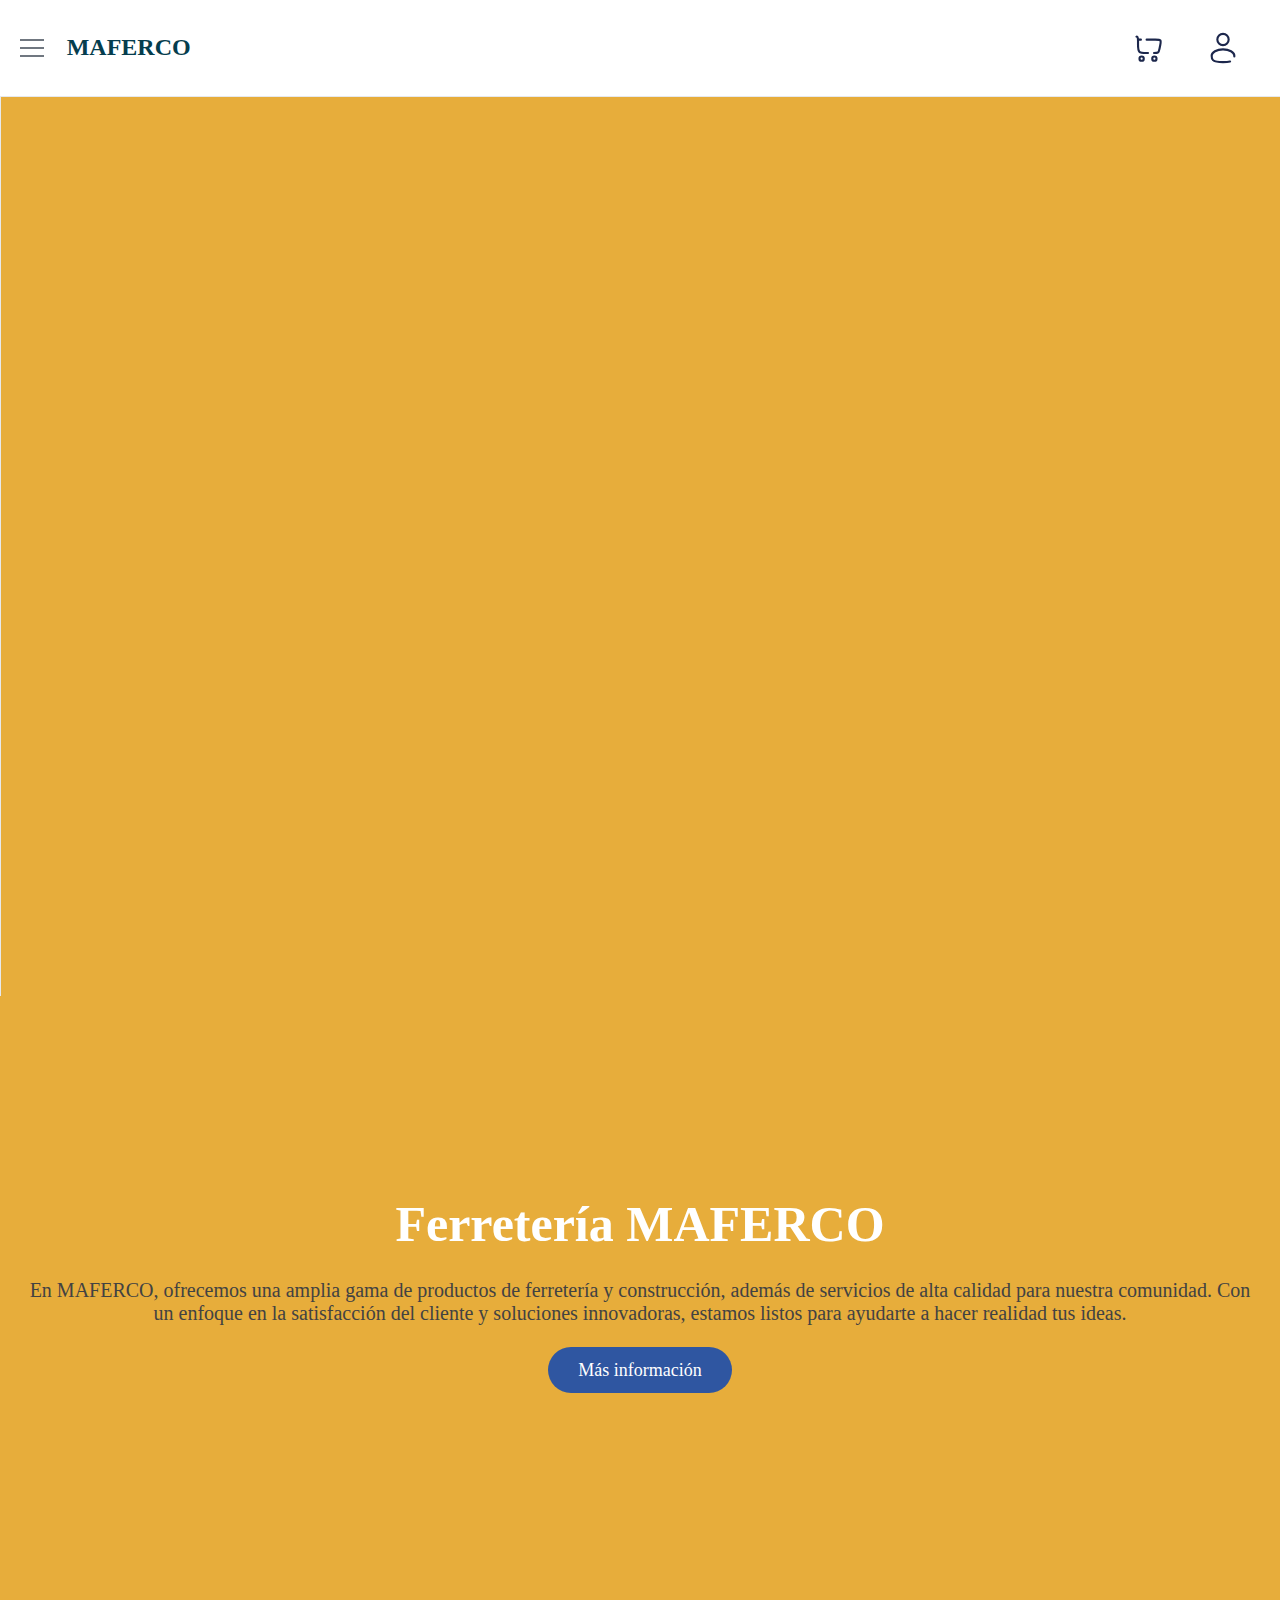
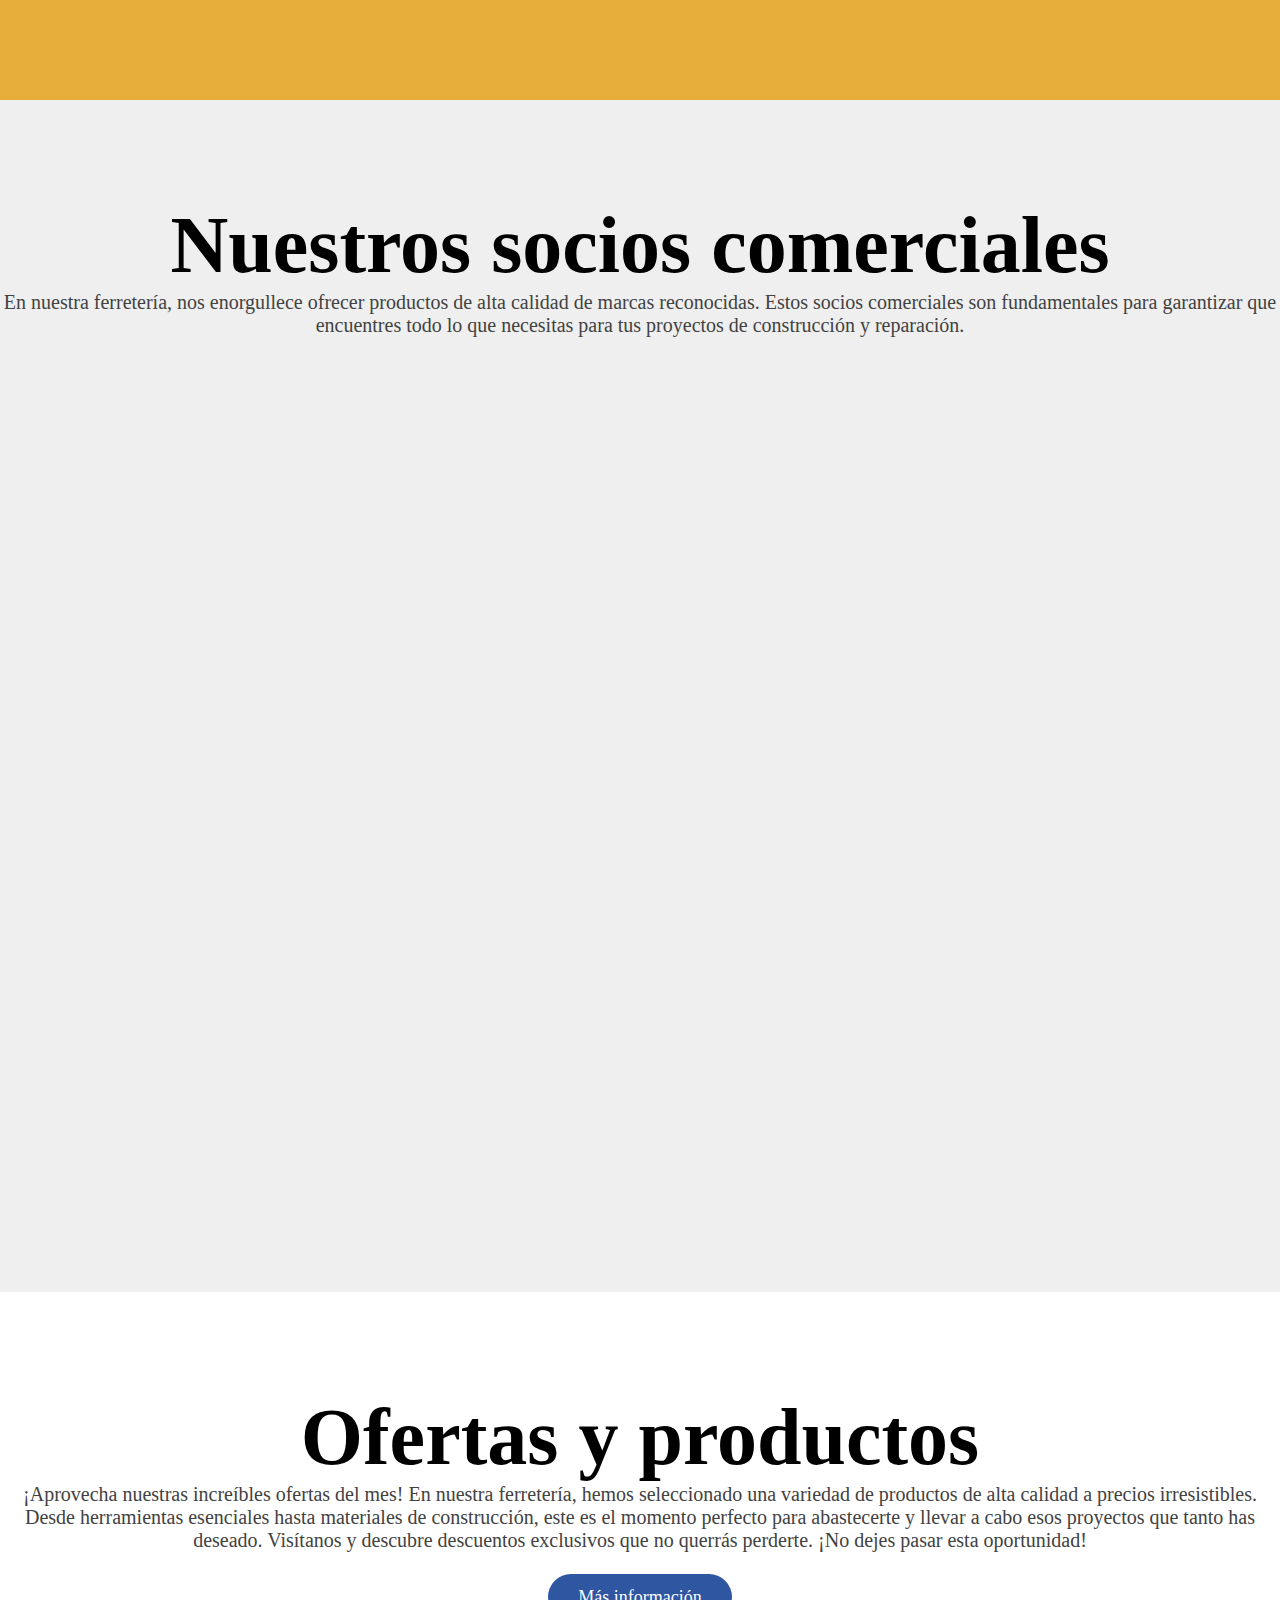
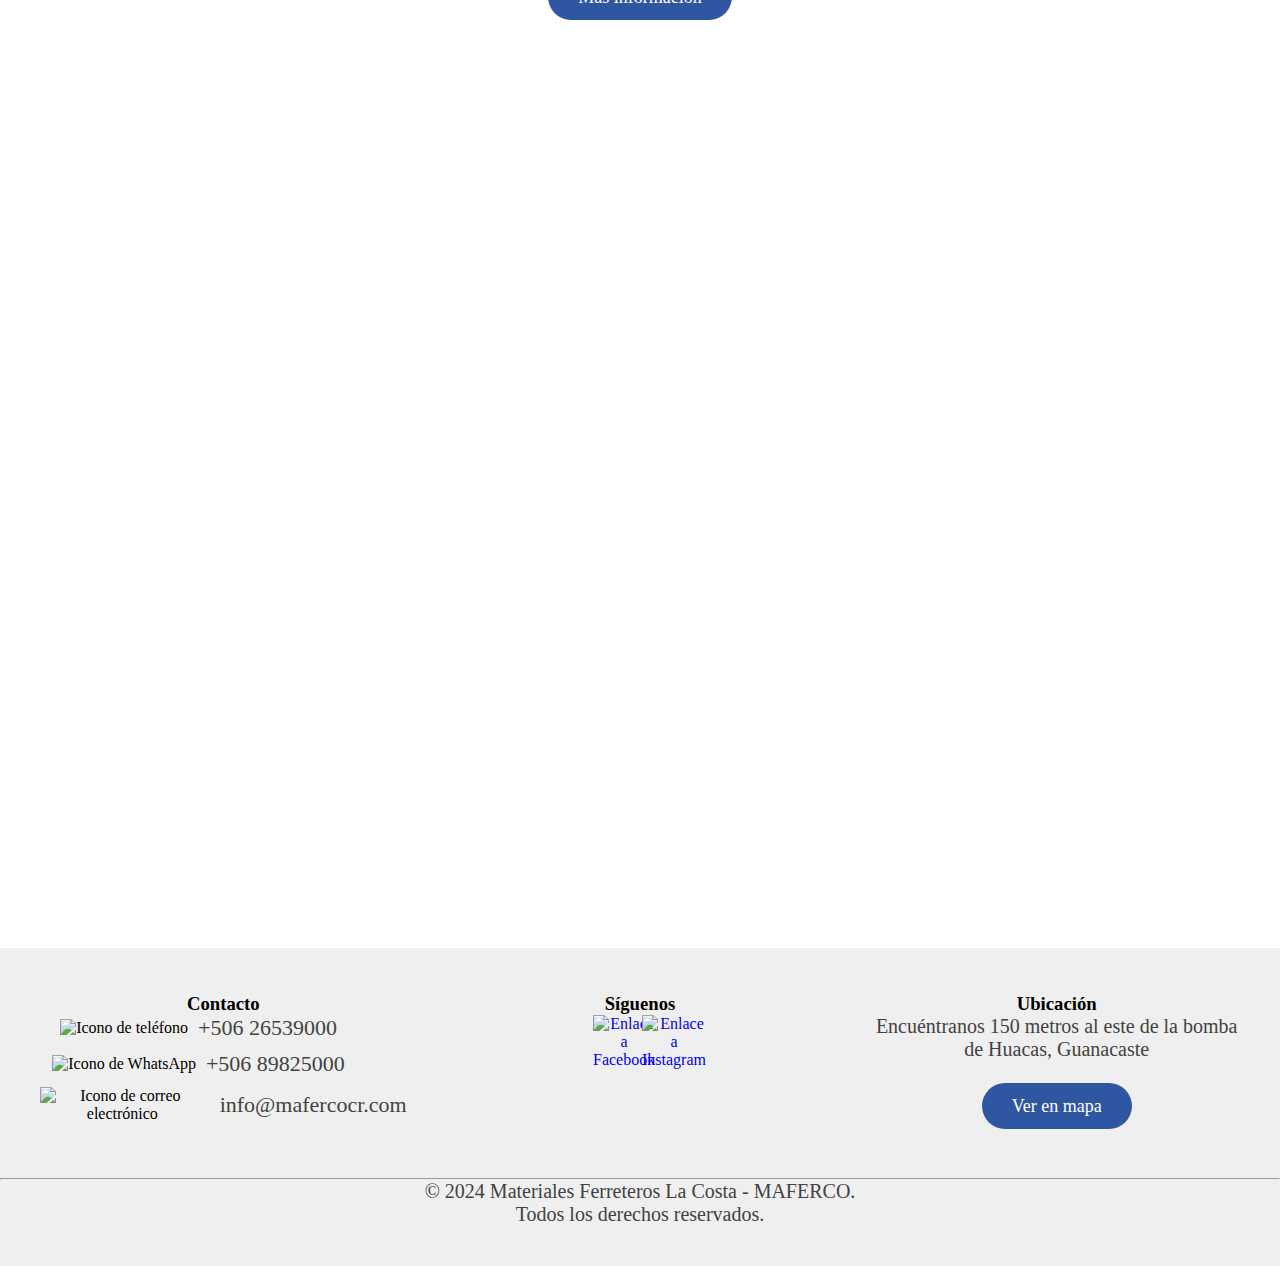
==== index.html @ ab356a8c "Sidebar added" ====
<!DOCTYPE html>
<html lang="en">

<head>
    <meta charset="UTF-8">
    <meta name="viewport" content="width=device-width, initial-scale=1.0">
    <meta name="description" content="Materiales Ferreteros La Costa - MAFERCO">

    <title>MAFERCO</title>

    <!-- Bootstrap -->
    <link rel="stylesheet" href="css/bootstrap.min.css">
    <script src="js/bootstrap.bundle.min.js"></script>

    <!-- Custom CSS -->
    <link rel="stylesheet" href="css/styles.css">
    <link rel="stylesheet" href="css/index.css">
</head>

<body>
    <header>
        <div class="left">
            <div class="menu-container">
                <div class="menu" id="menu">
                    <div></div>
                    <div></div>
                    <div></div>
                </div>
            </div>
            <div class="brand">
                <span class="name">MAFERCO</span>
            </div>
        </div>
        <div class="right">
            <img src="img/iconos/carrito.svg" alt="Carrito de compras" class="icon">
            <img src="img/iconos/usuario.svg" alt="Inicio de sesión" class="icon">
        </div>
    </header>

    <div class="sidebar" id="sidebar">
        <nav>
            <ul>
                <li>
                    <a href="#" class="selected">
                        <img src="img/iconos/inicio.svg" alt="Página de inicio">
                        <span>Página de Inicio</span>
                    </a>
                </li>
                <li>
                    <a href="nosotros.html">
                        <img src="img/iconos/nosotros.svg" alt="Página nosotros">
                        <span>Nosotros</span>
                    </a>
                </li>
                <li>
                    <a href="productos-servicios.html">
                        <img src="img/iconos/productos.svg" alt="Página de productos y servicios">
                        <span>Productos y servicios</span>
                    </a>
                </li>
                <li>
                    <a href="blog.html">
                        <img src="img/iconos/blog.svg" alt="Página blog">
                        <span>Blog</span>
                    </a>
                </li>
                <li>
                    <a href="contacto.html">
                        <img src="img/iconos/contacto.svg" alt="Página contacto">
                        <span>Contacto</span>
                    </a>
                </li>
                <li>
                    <a href="preguntas-frecuentes.html">
                        <img src="img/iconos/preguntas-frecuentes.svg" alt="Página preguntas frecuentes">
                        <span>Preguntas frecuentes</span>
                    </a>
                </li>
                <li>
                    <a href="acerca-de.html">
                        <img src="img/iconos/acerca-de.svg" alt="Página acerca de">
                        <span>Acerca de</span>
                    </a>
                </li>
            </ul>
        </nav>
    </div>

    <div class="banner">
        <div class="left-side">
            <div class="left-side-txt">
                <h1>Ferretería MAFERCO</h1>
                <p>En MAFERCO, ofrecemos una amplia gama de productos de ferretería y construcción, además de
                    servicios de alta calidad para nuestra comunidad. Con un enfoque en la satisfacción del cliente
                    y soluciones innovadoras, estamos listos para ayudarte a hacer realidad tus ideas.
                </p>
                <a href="nosotros.html" class="btn-1">Más información</a>
            </div>
        </div>
        <div class="right-side"></div>
    </div>

    <section class="partner">
        <div class="container">
            <h2>Nuestros socios comerciales</h2>
            <p>En nuestra ferretería, nos enorgullece ofrecer productos de alta calidad de marcas reconocidas. Estos
                socios comerciales son fundamentales para garantizar que encuentres todo lo que necesitas para tus
                proyectos de construcción y reparación.
            </p>

            <div class="partner-container">
                <div class="partner-item"><img src="img/partner/glidden.jpg" alt="Socio Glidden"></div>
                <div class="partner-item"><img src="img/partner/holcim.jpg" alt="Socio Holcim"></div>
                <div class="partner-item"><img src="img/partner/lanco.jpg" alt="Socio Lanco"></div>
                <div class="partner-item"><img src="img/partner/laticrete.png" alt="Socio Laticrete"></div>
                <div class="partner-item"><img src="img/partner/protecto.jpg" alt="Socio Protecto"></div>
                <div class="partner-item"><img src="img/partner/stanley.png" alt="Socio Stanley"></div>
            </div>
        </div>
    </section>

    <section class="offers">
        <div class="container">
            <h2>Ofertas y productos</h2>
            <p>¡Aprovecha nuestras increíbles ofertas del mes! En nuestra ferretería, hemos seleccionado una variedad de
                productos de alta calidad a precios irresistibles. Desde herramientas esenciales hasta materiales de
                construcción, este es el momento perfecto para abastecerte y llevar a cabo esos proyectos que tanto has
                deseado. Visítanos y descubre descuentos exclusivos que no querrás perderte. ¡No dejes pasar esta
                oportunidad!
            </p>
            <a href="productos-servicios.html" class="btn-1">Más información</a>

            <div class="offers-container">
                <div class="offer-item"><img src="img/offers/producto.jpg" alt="Oferta pintura Flidden"></div>
                <div class="offer-item"><img src="img/offers/producto3.jpg" alt="Oferta en variedad de tornillos"></div>
                <div class="offer-item"><img src="img/offers/producto4.jpg" alt="Oferta en pintura lanco"></div>
                <div class="offer-item"><img src="img/offers/producto5.jpg" alt="Oferta en pintura Protecto"></div>
                <div class="offer-item"><img src="img/offers/producto6.jpg" alt="Oferta en pintura Protecto"></div>
                <div class="offer-item"><img src="img/offers/producto7.jpg" alt="Oferta en artículos de seguridad ocupacional"></div>
            </div>
        </div>
    </section>

    <footer class="footer">
        <div class="footer-item">
            
            <div class="box">
                <h3>Contacto</h3>
                <div class="contact">
                    <div class="contact-item">
                        <img src="img/iconos/telefono.png" alt="Icono de teléfono">
                        <span class="medios-contacto">+506 26539000&nbsp;&nbsp;&nbsp;&nbsp;&nbsp;&nbsp;&nbsp;&nbsp;&nbsp;</span>
                    </div>
                    <div class="contact-item">
                        <img src="img/iconos/whatsapp.png" alt="Icono de WhatsApp">
                        <span class="medios-contacto">+506 89825000&nbsp;&nbsp;&nbsp;&nbsp;&nbsp;&nbsp;&nbsp;&nbsp;&nbsp;</span>
                    </div>
                    <div class="contact-item">
                        <img src="img/iconos/correo.png" alt="Icono de correo electrónico">
                        <span  class="medios-contacto" style="margin-left: 5px;">info@mafercocr.com</span>
                    </div>
                </div>

            </div>

            <div class="box">
                <h3>Síguenos</h3>
                <div class="socials">
                    <a href="https://www.facebook.com/MaterialesFerreterosLaCosta/" target="_blank"><img
                            src="img/iconos/facebook.png" alt="Enlace a Facebook"></a>
                    <a href="https://www.instagram.com/ferreteriamaferco/" target="_blank"><img
                            src="img/iconos/instagram.png" alt="Enlace a Instagram"></a>
                </div>
            </div>

            <div class="box">
                <h3>Ubicación</h3>
                <p>Encuéntranos 150 metros al este de la bomba de Huacas, Guanacaste</p>

                <a href="https://www.google.com/maps/place/MAFERCO/@10.1535928,-85.6342019,9z/data=!4m6!3m5!1s0x8f9e31c51eeaf041:0xa7167a04888ff225!8m2!3d10.3686119!4d-85.7652868!16s%2Fg%2F11s_t2xscb!5m1!1e2?entry=ttu&g_ep=EgoyMDI0MTAxNi4wIKXMDSoASAFQAw%3D%3D"
                    class="btn-1" target="_blank">Ver en mapa
                </a>
            </div>
            
        </div>
        <hr>
        <div class="rights">
            <p>&copy; 2024 Materiales Ferreteros La Costa - MAFERCO.<br>Todos los derechos reservados.</p>
        </div>
    </footer>
    
    <script src="js/main.js"></script>
</body>
</html>
---- css/styles.css ----
/* ------------------- Colores ------------------- */
:root {
    --background-color: white;
    --text-title-color: #053D4E;
    --text-color: #32363B;
    --icon-color: #32363B;
    --icon-menu-color: #707780;
    --menu-color: #707780;

    --text-selected-color: #355CC0;
    --background-selected: #EBF0FF;
    --background-hover: #F7F9FA;

    --border-color: #E6E9ED;
}

/* ------------------- Estilos globales ------------------- */
@font-face {
    font-family: 'Poppins';
    src: url('../fonts/Poppins-Regular.ttf') format('truetype');
}

*{
    margin: 0;
    padding: 0;
    box-sizing: border-box;
    list-style: none;
}

a{
    text-decoration: none;
}

h2{
    font-size: 80px;
}

p {
    font-size: 20px;
    color: #424242;
    margin-bottom: 35px;
}

.btn-1 {
    padding: 13px 30px;
    background-color: #2F56A1;
    color: #FFFFFF;
    border-radius: 25px;
    font-size: 18px;
}

.btn-1:hover {
    background-color: #2F4882;
}

/* ------------------- Header ------------------- */
header {
    z-index: 200;
    width: 100%;
    display: flex;
    justify-content: space-between;
    padding: 1.45rem 2rem 1.45rem 1.27rem;
    border-bottom: 1px solid var(--border-color);
    position: fixed;
    background-color: var(--background-color);
    top: 0;
    left: 0;
}

/* ------------------- Left section ------------------- */
.left {
    display: flex;
    align-items: center;
    justify-content: center;
    gap: 1.4rem;
}

/* ------------------- Menu ------------------- */
.menu-container {
    height: 100%;
    display: flex;
    align-items: center;
    cursor: pointer;
}

.menu {
    width: 1.5rem;
    height: 37%;
    display: flex;
    flex-direction: column;
    justify-content: space-between;
}

.menu div {
    width: 100%;
    height: 0.15rem;
    background-color: var(--menu-color);
    transition: all 0.2s ease;
}

.menu.menu-toggle div:first-child {
    width: 40%;
    transform: rotate(-35deg) translate(-30%, 175%);
}

.menu.menu-toggle div:last-child {
    width: 40%;
    transform: rotate(35deg) translate(-30%, -160%);
}

/* ------------------- Brand ------------------- */
.brand {
    display: flex;
    justify-content: center;
    align-items: center;
    gap: 0.6rem;
}

.brand .name {
    font-size: 1.5rem;
    font-weight: 750;
    color: var(--text-title-color);
}

/* ------------------- Right section ------------------- */
.right {
    display: flex;
    justify-content: center;
    align-items: center;
    gap: 1.6rem;
}

.right img {
    width: 1.5rem;
    margin: 0.5rem;
}

.right .icon {
    width: 2.1rem;
    border-radius: 50%;
}

.right .icon:hover {
    cursor: pointer;
}

/* ------------------- Sidebar ------------------- */
.sidebar {
    margin-top: 6rem;
    width: 0;
    height: 100%;
    position: fixed;
    top: 0;
    left: 0;
    z-index: 100;
    padding: 1.1rem 0;
    border-right: 1px solid var(--border-color);
    overflow-y: auto;
    background-color: var(--background-color);
    transition: width 0.5s ease;
}

.sidebar ul {
    padding: 0;
}

.sidebar.menu-toggle {
    width: 18.75rem;
}

.sidebar a {
    display: flex;
    align-items: center;
    gap: 1.3rem;
    padding: 0.9rem 0.7rem;
    text-decoration: none;
    margin: 0 0.5rem;
    border-radius: 0.5rem;
    white-space: nowrap;
    overflow: hidden;
    color: var(--text-color);
}

.sidebar a:hover {
    background-color: var(--background-hover);
}

.sidebar a.selected {
    color: var(--text-selected-color);
    background-color: var(--background-selected);
}

.sidebar img {
    width: 1.6rem;
}

/* ------------------- Footer ------------------- */
.footer{
    width: 100%;
    background-color: #EFEFEF;
}

.footer-item{
    width: 100%;
    max-width: 1200px;
    margin: auto;
    display: grid;
    grid-template-columns: repeat(3, 1fr);
    grid-gap: 50px;
    padding: 45px 0;
}

.box{
    text-align: center;
}

.contact {
    display: flex;
    flex-direction: column;
    align-items: center;
    margin: auto;
}

.contact-item {
    display: flex; /* Alinea la imagen y el texto en fila */
    align-items: center; /* Centra verticalmente */
    justify-content: flex-start; /* Alinea a la izquierda */
    margin-bottom: 10px; /* Espacio entre los elementos */
}

.contact-item img {
    margin-right: 10px; /* Espacio entre la imagen y el texto */
}

.socials a{
    display: inline-block;
    width: 45px;
    height: 45px;
}

.rights{
    text-align: center;
    padding-bottom: 5px;
}

.medios-contacto {
    font-size: 22px;
    color: #424242;
}

/* ------------------- Responsive ------------------- */
@media (max-width: 850px) {
    .footer-item{
        width: 90%;
        grid-template-columns: repeat(1, 1fr);
        grid-gap: 30px;
        padding: 35px 0;
    }
}
---- css/index.css ----
/* ------------------- Estilos banner -------------------*/

.banner {
    display: flex;
    flex-direction: row;
    height: 90vh;
    background-color: #E7AD3B;
    margin-top: 50px;
}

.left-side {
    color: white;
    display: flex;
    flex-direction: column;
    justify-content: center;
    flex: 0 0 50%;
    padding-left: 200px;
    padding-top: 50px;
}

.left-side-txt {
    width: 80%;
    padding-right: 50px;
}

.left-side-txt h1 {
    font-size: 100px;
    color: #FFFFFF;
    margin-bottom: 25px;
}

.right-side {
    background-image: url('../img/banner.jpg');
    background-size: cover;
    background-position: center;
    flex: 0 0 50%;
    max-width: 100%;
            height: auto;
}

/* ------------------- Estilos partner -------------------*/

.partner{
    padding-top: 100px;
    padding-bottom: 100px;
    background-color: #EFEFEF;
    text-align: center;
}

.partner-container{
    display: flex;
    flex-wrap: wrap;
    justify-content: center;
    margin: 20px;
}

.partner-item {
    width: 300px;
    height: 300px;
    overflow: hidden;
    border-radius: 50%;
    background: #fff;
    display: flex;
    justify-content: center;
    align-items: center;
    margin: 50px;

    opacity: 0;
    transform: scale(0.5);
    transition: opacity 1s ease, transform 1s ease;
}

.partner-item.active {
    opacity: 1;
    transform: scale(1);
}

.partner-item:hover {
    transform: scale(1.2);
    transition: transform 0.5s;
}

.partner-item img {
    width: 100%;
    height: auto;
    object-fit: cover;
}

/* ------------------- Estilos offers -------------------*/

.offers{
    padding-top: 100px;
    padding-bottom: 100px;
    text-align: center;
}

.offers-container{
    display: flex;
    flex-wrap: wrap;
    justify-content: center;
    margin: 20px;
}

.offer-item {
    width: 300px;
    height: 300px;
    overflow: hidden;
    background: #fff;
    display: flex;
    justify-content: center;
    align-items: center;
    margin: 50px;
    border-radius: 10px;
    box-shadow: 0 2px 10px rgba(0, 0, 0, 0.1);

    opacity: 0;
    transform: scale(0.5);
    transition: opacity 1s ease, transform 1s ease;
}

.offer-item.active {
    opacity: 1;
    transform: scale(1);
}

.offer-item:hover {
    transform: scale(1.2);
    transition: transform 0.5s;
}

.offer-item img {
    width: 100%;
    height: auto;
    object-fit: cover;
}

/* ------------------- Media Query -------------------*/

@media (max-width: 850px) {
    .banner {
        flex-direction: column;
        height: 1050px;
    }

    .left-side {
        padding: 20px;
        text-align: center;
    }

    .right-side {
        order: -1;
        height: 300px;
    }

    .left-side-txt {
        width: 100%;
        padding: 0;
    }

    .left-side-txt h1 {
        font-size: 80px;
    }

    h2{
        font-size: 35px;
    }

    p {
        font-size: 18px;
    }

    .partner-item {
        width: 210px;
        height: 210px;
    }

    .offer-item {
        width: 250px;
        height: 250px;
    }
}

@media (min-width: 851px) and (max-width: 1500px) {
    .banner {
        flex-direction: column;
        height: 1650px;
    }

    .left-side {
        padding: 20px;
        text-align: center;
    }

    .right-side {
        order: -1;
        height: 300px;
    }

    .left-side-txt {
        width: 100%;
        padding: 0;
    }

    .left-side-txt h1 {
        font-size: 50px;
        line-height: 60px;
    }
}
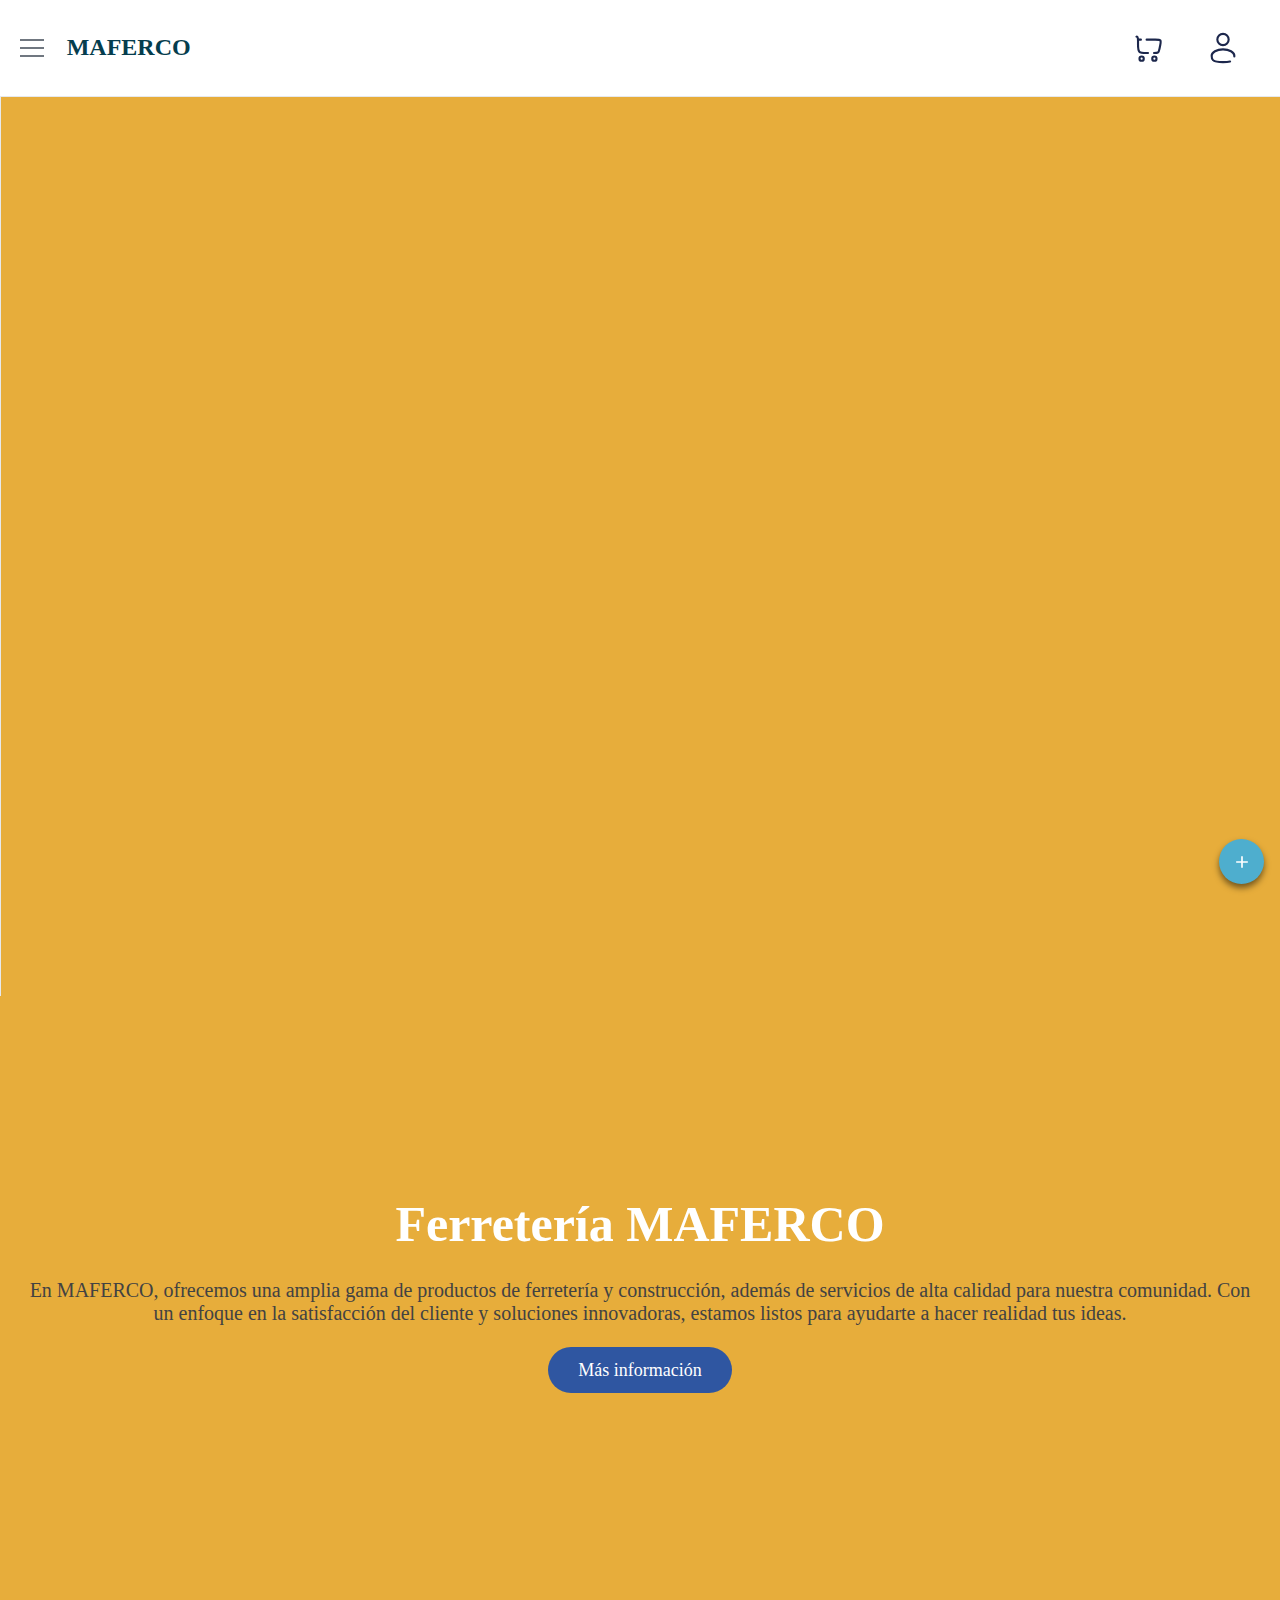
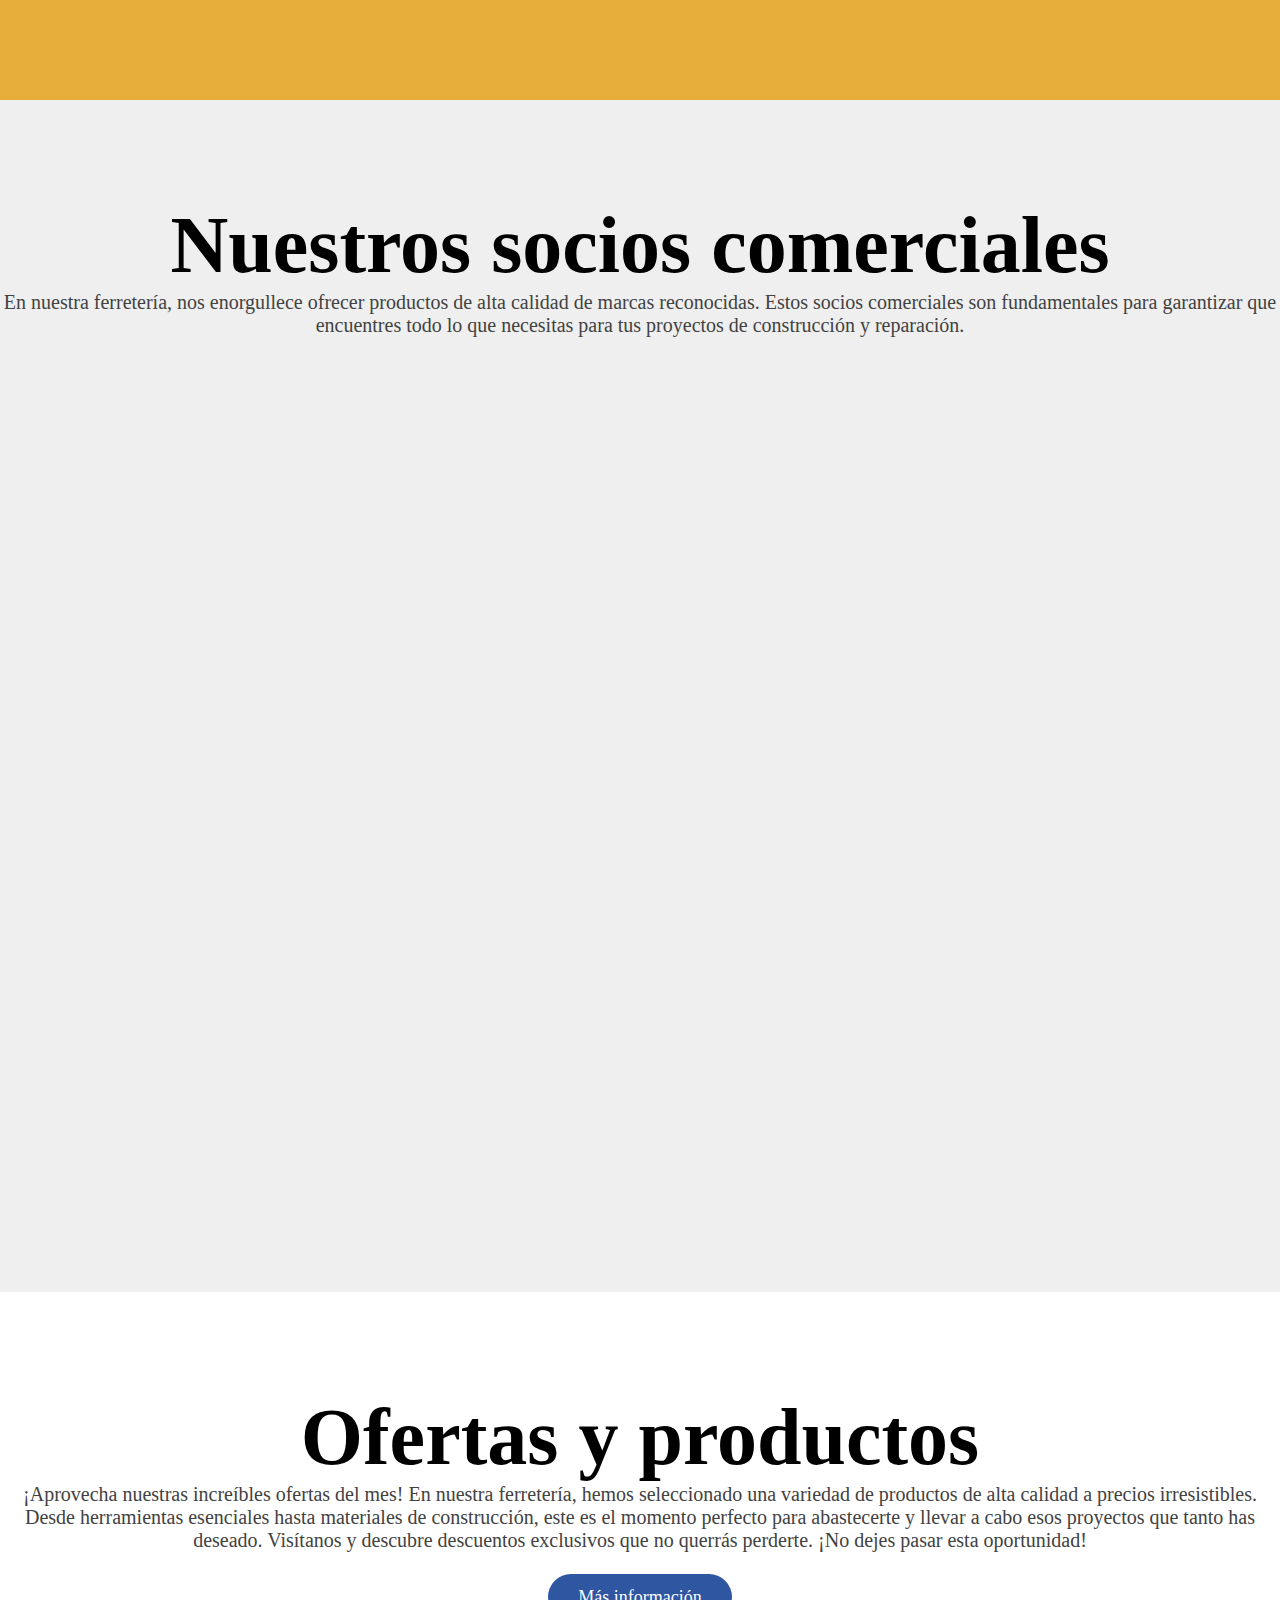
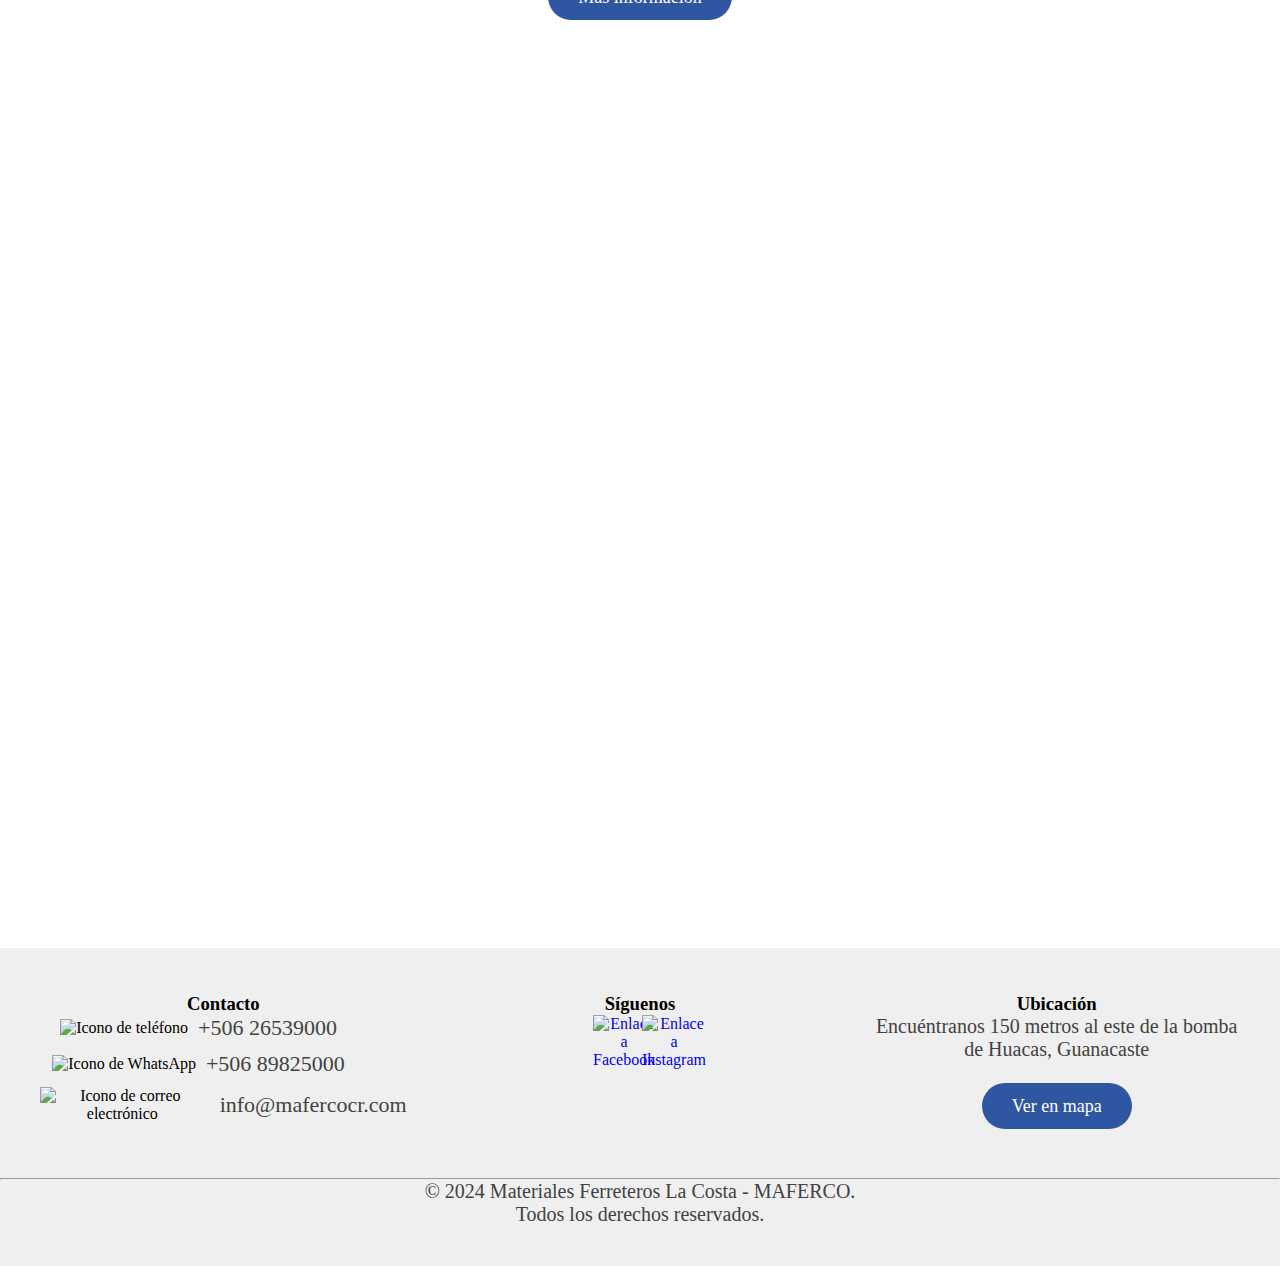
==== commit 3cbbcb6b: "Floating action button for quick access to social network added (version 1 - only in index)" ====
--- a/index.html
+++ b/index.html
@@ -84,6 +84,63 @@
                 </li>
             </ul>
         </nav>
+    </div>
+    
+    <div class="flotante">
+        <div class="social-icons" id="socialIcons">
+            <a href="mailto:info@mafercocr.com?subject=Información&body=¡Hola! Me gustaría recibir información de sus productos."
+            target="_blank" class="flotantesContainer email">
+            <svg class="socialSvg" viewBox="0 0 24 24">
+                <path fill-rule="evenodd" clip-rule="evenodd"
+                    d="M3.75 5.25L3 6V18L3.75 18.75H20.25L21 18V6L20.25 5.25H3.75ZM4.5 7.6955V17.25H19.5V7.69525L11.9999 14.5136L4.5 7.6955ZM18.3099 6.75H5.68986L11.9999 12.4864L18.3099 6.75Z"
+                    fill="#080341" />
+            </svg>
+        </a>
+
+        <a href="https://www.facebook.com/MaterialesFerreterosLaCosta/" target="_blank" class="flotantesContainer facebook">
+            <svg class="socialSvg" viewBox="0 0 24 24">
+                <path fill-rule="evenodd" clip-rule="evenodd"
+                    d="M20 1C21.6569 1 23 2.34315 23 4V20C23 21.6569 21.6569 23 20 23H4C2.34315 23 1 21.6569 1 20V4C1 2.34315 2.34315 1 4 1H20ZM20 3C20.5523 3 21 3.44772 21 4V20C21 20.5523 20.5523 21 20 21H15V13.9999H17.0762C17.5066 13.9999 17.8887 13.7245 18.0249 13.3161L18.4679 11.9871C18.6298 11.5014 18.2683 10.9999 17.7564 10.9999H15V8.99992C15 8.49992 15.5 7.99992 16 7.99992H18C18.5523 7.99992 19 7.5522 19 6.99992V6.31393C19 5.99091 18.7937 5.7013 18.4813 5.61887C17.1705 5.27295 16 5.27295 16 5.27295C13.5 5.27295 12 6.99992 12 8.49992V10.9999H10C9.44772 10.9999 9 11.4476 9 11.9999V12.9999C9 13.5522 9.44771 13.9999 10 13.9999H12V21H4C3.44772 21 3 20.5523 3 20V4C3 3.44772 3.44772 3 4 3H20Z"
+                    fill="#0F0F0F" />
+            </svg>
+        </a>
+
+        <a href="https://www.instagram.com/ferreteriamaferco/" target="_blank" class="flotantesContainer instagram">
+            <svg class="socialSvg" viewBox="0 0 16 16">
+                <path
+                    d="M8 0C5.829 0 5.556.01 4.703.048 3.85.088 3.269.222 2.76.42a3.917 3.917 0 0 0-1.417.923A3.927 3.927 0 0 0 .42 2.76C.222 3.268.087 3.85.048 4.7.01 5.555 0 5.827 0 8.001c0 2.172.01 2.444.048 3.297.04.852.174 1.433.372 1.942.205.526.478.972.923 1.417.444.445.89.719 1.416.923.51.198 1.09.333 1.942.372C5.555 15.99 5.827 16 8 16s2.444-.01 3.298-.048c.851-.04 1.434-.174 1.943-.372a3.916 3.916 0 0 0 1.416-.923c.445-.445.718-.891.923-1.417.197-.509.332-1.09.372-1.942C15.99 10.445 16 10.173 16 8s-.01-2.445-.048-3.299c-.04-.851-.175-1.433-.372-1.941a3.926 3.926 0 0 0-.923-1.417A3.911 3.911 0 0 0 13.24.42c-.51-.198-1.092-.333-1.943-.372C10.443.01 10.172 0 7.998 0h.003zm-.717 1.442h.718c2.136 0 2.389.007 3.232.046.78.035 1.204.166 1.486.275.373.145.64.319.92.599.28.28.453.546.598.92.11.281.24.705.275 1.485.039.843.047 1.096.047 3.231s-.008 2.389-.047 3.232c-.035.78-.166 1.203-.275 1.485a2.47 2.47 0 0 1-.599.919c-.28.28-.546.453-.92.598-.28.11-.704.24-1.485.276-.843.038-1.096.047-3.232.047s-2.39-.009-3.233-.047c-.78-.036-1.203-.166-1.485-.276a2.478 2.478 0 0 1-.92-.598 2.48 2.48 0 0 1-.6-.92c-.109-.281-.24-.705-.275-1.485-.038-.843-.046-1.096-.046-3.233 0-2.136.008-2.388.046-3.231.036-.78.166-1.204.276-1.486.145-.373.319-.64.599-.92.28-.28.546-.453.92-.598.282-.11.705-.24 1.485-.276.738-.034 1.024-.044 2.515-.045v.002zm4.988 1.328a.96.96 0 1 0 0 1.92.96.96 0 0 0 0-1.92zm-4.27 1.122a4.109 4.109 0 1 0 0 8.217 4.109 4.109 0 0 0 0-8.217zm0 1.441a2.667 2.667 0 1 1 0 5.334 2.667 2.667 0 0 1 0-5.334z">
+                </path>
+            </svg>
+        </a>
+
+        <a href="tel:+50626539000" target="_blank" class="flotantesContainer telefono">
+            <svg class="socialSvg" viewBox="0 0 24 24">
+                <path
+                    d="M15.5562 14.5477L15.1007 15.0272C15.1007 15.0272 14.0181 16.167 11.0631 13.0559C8.10812 9.94484 9.1907 8.80507 9.1907 8.80507L9.47752 8.50311C10.1841 7.75924 10.2507 6.56497 9.63424 5.6931L8.37326 3.90961C7.61028 2.8305 6.13596 2.68795 5.26145 3.60864L3.69185 5.26114C3.25823 5.71766 2.96765 6.30945 3.00289 6.96594C3.09304 8.64546 3.81071 12.259 7.81536 16.4752C12.0621 20.9462 16.0468 21.1239 17.6763 20.9631C18.1917 20.9122 18.6399 20.6343 19.0011 20.254L20.4217 18.7584C21.3806 17.7489 21.1102 16.0182 19.8833 15.312L17.9728 14.2123C17.1672 13.7486 16.1858 13.8848 15.5562 14.5477Z"
+                    fill="#1C274C" />
+                <path
+                    d="M13.2595 1.87983C13.3257 1.47094 13.7122 1.19357 14.1211 1.25976C14.1464 1.26461 14.2279 1.27983 14.2705 1.28933C14.3559 1.30834 14.4749 1.33759 14.6233 1.38082C14.9201 1.46726 15.3347 1.60967 15.8323 1.8378C16.8286 2.29456 18.1544 3.09356 19.5302 4.46936C20.906 5.84516 21.705 7.17097 22.1617 8.16725C22.3899 8.66487 22.5323 9.07947 22.6187 9.37625C22.6619 9.52466 22.6912 9.64369 22.7102 9.72901C22.7197 9.77168 22.7267 9.80594 22.7315 9.83125L22.7373 9.86245C22.8034 10.2713 22.5286 10.6739 22.1197 10.7401C21.712 10.8061 21.3279 10.53 21.2601 10.1231C21.258 10.1121 21.2522 10.0828 21.2461 10.0551C21.2337 9.9997 21.2124 9.91188 21.1786 9.79572C21.1109 9.56339 20.9934 9.21806 20.7982 8.79238C20.4084 7.94207 19.7074 6.76789 18.4695 5.53002C17.2317 4.29216 16.0575 3.59117 15.2072 3.20134C14.7815 3.00618 14.4362 2.88865 14.2038 2.82097C14.0877 2.78714 13.9417 2.75363 13.8863 2.7413C13.4793 2.67347 13.1935 2.28755 13.2595 1.87983Z"
+                    fill="#1C274C" />
+                <path fill-rule="evenodd" clip-rule="evenodd"
+                    d="M13.4857 5.3293C13.5995 4.93102 14.0146 4.7004 14.4129 4.81419L14.2069 5.53534C14.4129 4.81419 14.4129 4.81419 14.4129 4.81419L14.4144 4.81461L14.4159 4.81505L14.4192 4.81602L14.427 4.81834L14.4468 4.8245C14.4618 4.82932 14.4807 4.8356 14.5031 4.84357C14.548 4.85951 14.6074 4.88217 14.6802 4.91337C14.8259 4.97581 15.0249 5.07223 15.2695 5.21694C15.7589 5.50662 16.4271 5.9878 17.2121 6.77277C17.9971 7.55775 18.4782 8.22593 18.7679 8.7154C18.9126 8.95991 19.009 9.15897 19.0715 9.30466C19.1027 9.37746 19.1254 9.43682 19.1413 9.48173C19.1493 9.50418 19.1555 9.52301 19.1604 9.53809L19.1665 9.55788L19.1688 9.56563L19.1698 9.56896L19.1702 9.5705C19.1702 9.5705 19.1707 9.57194 18.4495 9.77798L19.1707 9.57194C19.2845 9.97021 19.0538 10.3853 18.6556 10.4991C18.2607 10.6119 17.8492 10.3862 17.7313 9.99413L17.7276 9.98335C17.7223 9.96832 17.7113 9.93874 17.6928 9.89554C17.6558 9.8092 17.5887 9.66797 17.4771 9.47938C17.2541 9.10264 16.8514 8.53339 16.1514 7.83343C15.4515 7.13348 14.8822 6.73078 14.5055 6.50781C14.3169 6.39619 14.1757 6.32909 14.0893 6.29209C14.0461 6.27358 14.0165 6.26254 14.0015 6.25721L13.9907 6.25352C13.5987 6.13564 13.3729 5.72419 13.4857 5.3293Z"
+                    fill="#1C274C" />
+            </svg>
+        </a>
+
+        <a href="https://wa.me/50689825000?text=¡Hola!%20Me%20gustaría%20recibir%20información%20de%20sus%20productos." target="_blank" class="flotantesContainer whatsapp">
+            <svg class="socialSvg" viewBox="0 0 16 16">
+                <path
+                    d="M13.601 2.326A7.854 7.854 0 0 0 7.994 0C3.627 0 .068 3.558.064 7.926c0 1.399.366 2.76 1.057 3.965L0 16l4.204-1.102a7.933 7.933 0 0 0 3.79.965h.004c4.368 0 7.926-3.558 7.93-7.93A7.898 7.898 0 0 0 13.6 2.326zM7.994 14.521a6.573 6.573 0 0 1-3.356-.92l-.24-.144-2.494.654.666-2.433-.156-.251a6.56 6.56 0 0 1-1.007-3.505c0-3.626 2.957-6.584 6.591-6.584a6.56 6.56 0 0 1 4.66 1.931 6.557 6.557 0 0 1 1.928 4.66c-.004 3.639-2.961 6.592-6.592 6.592zm3.615-4.934c-.197-.099-1.17-.578-1.353-.646-.182-.065-.315-.099-.445.099-.133.197-.513.646-.627.775-.114.133-.232.148-.43.05-.197-.1-.836-.308-1.592-.985-.59-.525-.985-1.175-1.103-1.372-.114-.198-.011-.304.088-.403.087-.088.197-.232.296-.346.1-.114.133-.198.198-.33.065-.134.034-.248-.015-.347-.05-.099-.445-1.076-.612-1.47-.16-.389-.323-.335-.445-.34-.114-.007-.247-.007-.38-.007a.729.729 0 0 0-.529.247c-.182.198-.691.677-.691 1.654 0 .977.71 1.916.81 2.049.098.133 1.394 2.132 3.383 2.992.47.205.84.326 1.129.418.475.152.904.129 1.246.08.38-.058 1.171-.48 1.338-.943.164-.464.164-.86.114-.943-.049-.084-.182-.133-.38-.232z">
+                </path>
+            </svg>
+        </a>
+        </div>
+
+        <div class="toggle-button" id="toggleButton">
+            <svg viewBox="0 0 24 24" class="add-icon">
+                <path d="M12 5v14m-7-7h14" stroke="white" stroke-width="2"/>
+            </svg>
+        </div>
     </div>
 
     <div class="banner">
--- a/css/styles.css
+++ b/css/styles.css
@@ -194,6 +194,127 @@
     width: 1.6rem;
 }
 
+/* ------------------- Estilos partner -------------------*/
+.flotante {
+    position: fixed;
+    bottom: 1px;
+    right: 1px;
+    display: flex;
+    flex-direction: column;
+    padding: 15px;
+    gap: 10px;
+  }
+  
+.flotantesContainer {
+    width: 45px;
+    height: 45px;
+    background-color: rgb(44, 44, 44);
+    display: flex;
+    align-items: center;
+    justify-content: center;
+    overflow: hidden;
+    transition-duration: 0.3s;
+}
+
+.toggle-button {
+    width: 45px;
+    height: 45px;
+    background-color: #4EAECE;
+    display: flex;
+    align-items: center;
+    justify-content: center;
+    cursor: pointer;
+    border-radius: 50%;
+    transition: transform 0.3s, box-shadow 0.3s;
+    box-shadow: 0px 4px 6px rgba(0, 0, 0, 0.5);
+}
+
+.toggle-button:hover {
+    transform: scale(1.1);
+    box-shadow: 0px 6px 10px rgba(0, 0, 0, 0.8);
+}
+
+.social-icons {
+    display: none;
+    flex-direction: column;
+    gap: 10px;
+}
+
+.socialContainer {
+    transition: transform 0.3s;
+}
+
+.socialContainer:hover {
+    transform: scale(1.5);
+    border-radius: 15px;
+}
+
+.add-icon {
+    width: 20px;
+    fill: white;
+}
+
+.show {
+    display: flex;
+}
+
+.email {
+    background-color: #0072b1;
+}
+
+.email:hover {
+    transform: scale(1.5);
+    border-radius: 15px;
+}
+
+.facebook {
+    background-color: #00acee;
+}
+
+.facebook:hover {
+    transition-duration: 0.3s;
+    transform: scale(1.5);
+    border-radius: 15px;
+}
+
+.instagram {
+    background-color: #d62976;
+}
+
+.instagram:hover {
+    transition-duration: 0.3s;
+    transform: scale(1.5);
+    border-radius: 15px;
+}
+
+.telefono {
+    background-color: #4CAF50;
+}
+
+.telefono:hover {
+    transition-duration: 0.3s;
+    transform: scale(1.5);
+    border-radius: 15px;
+}
+
+.whatsapp {
+    background-color: #25d366;
+}
+
+.whatsapp:hover {
+    transition-duration: 0.3s;
+    transform: scale(1.5);
+    border-radius: 15px;
+}
+
+.socialSvg {
+    width: 20px;
+}
+  
+.socialSvg path {
+    fill: rgb(255, 255, 255);
+}
+
 /* ------------------- Footer ------------------- */
 .footer{
     width: 100%;
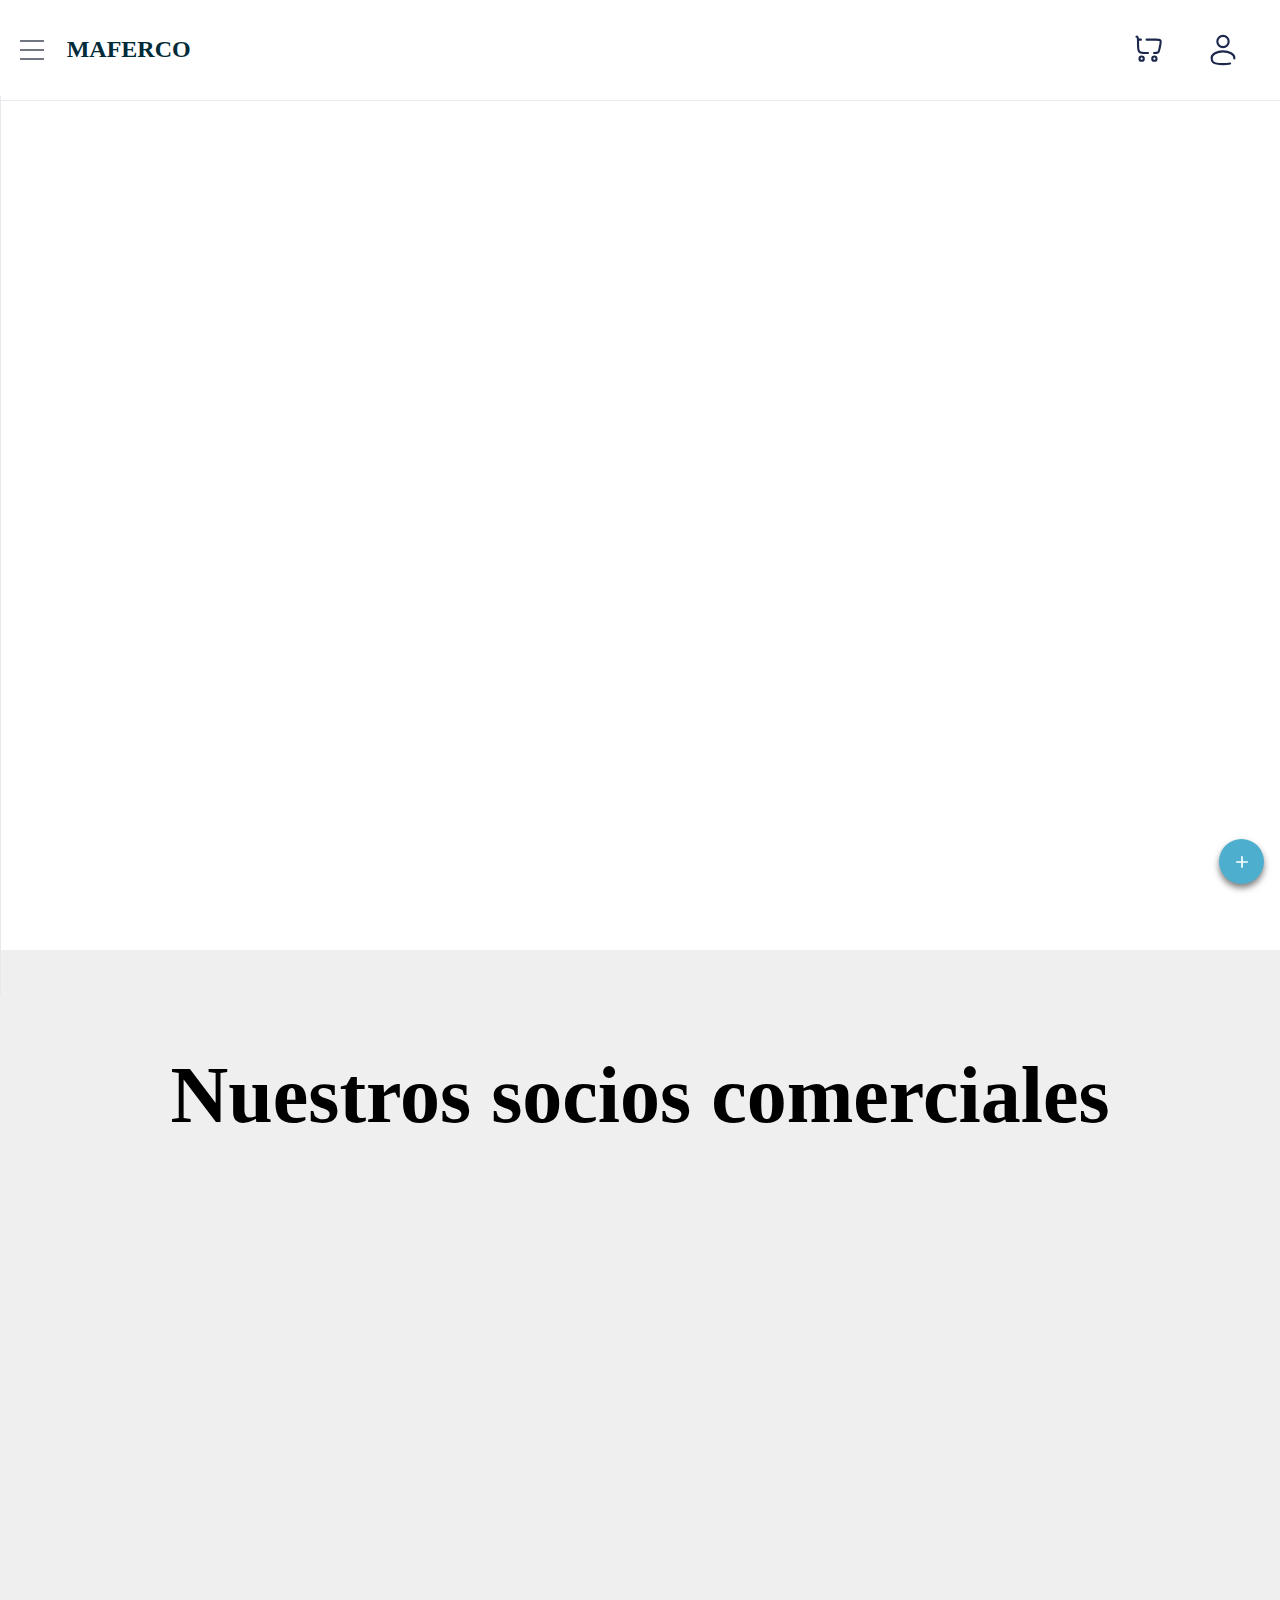
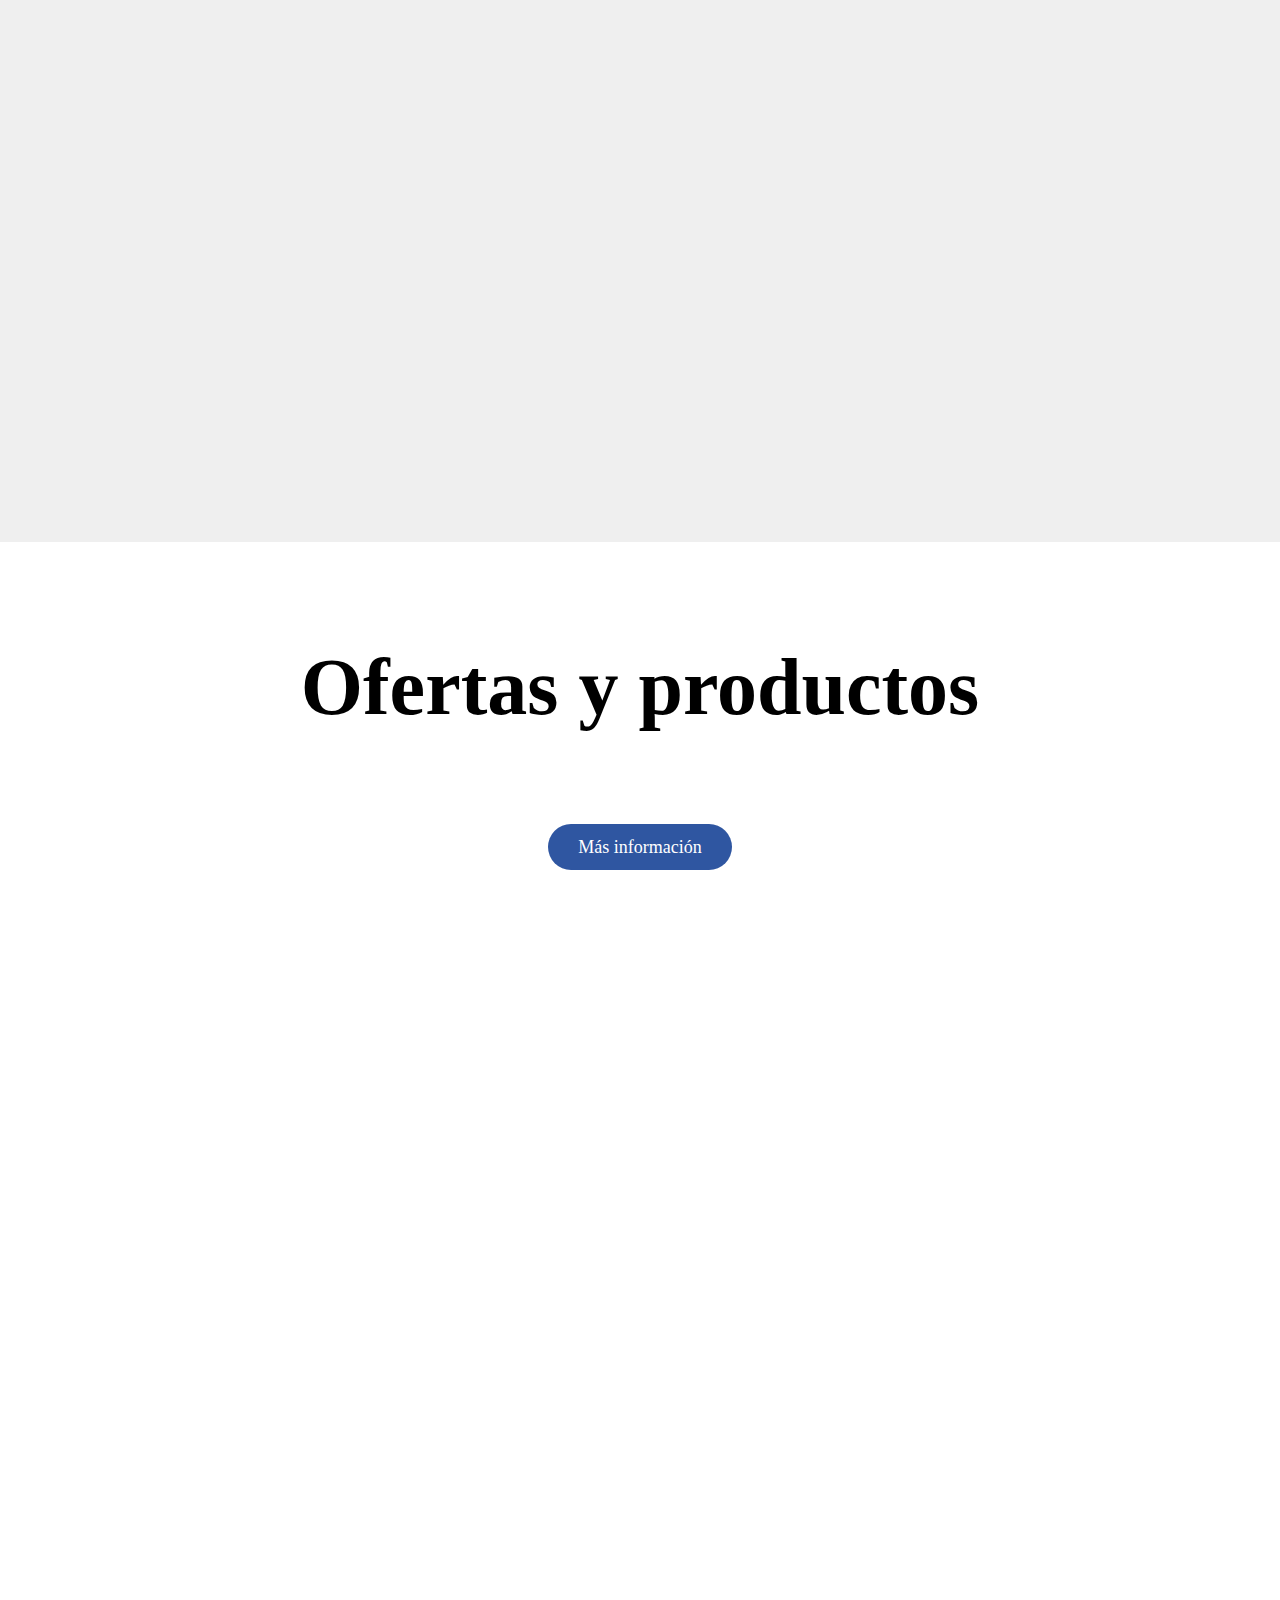
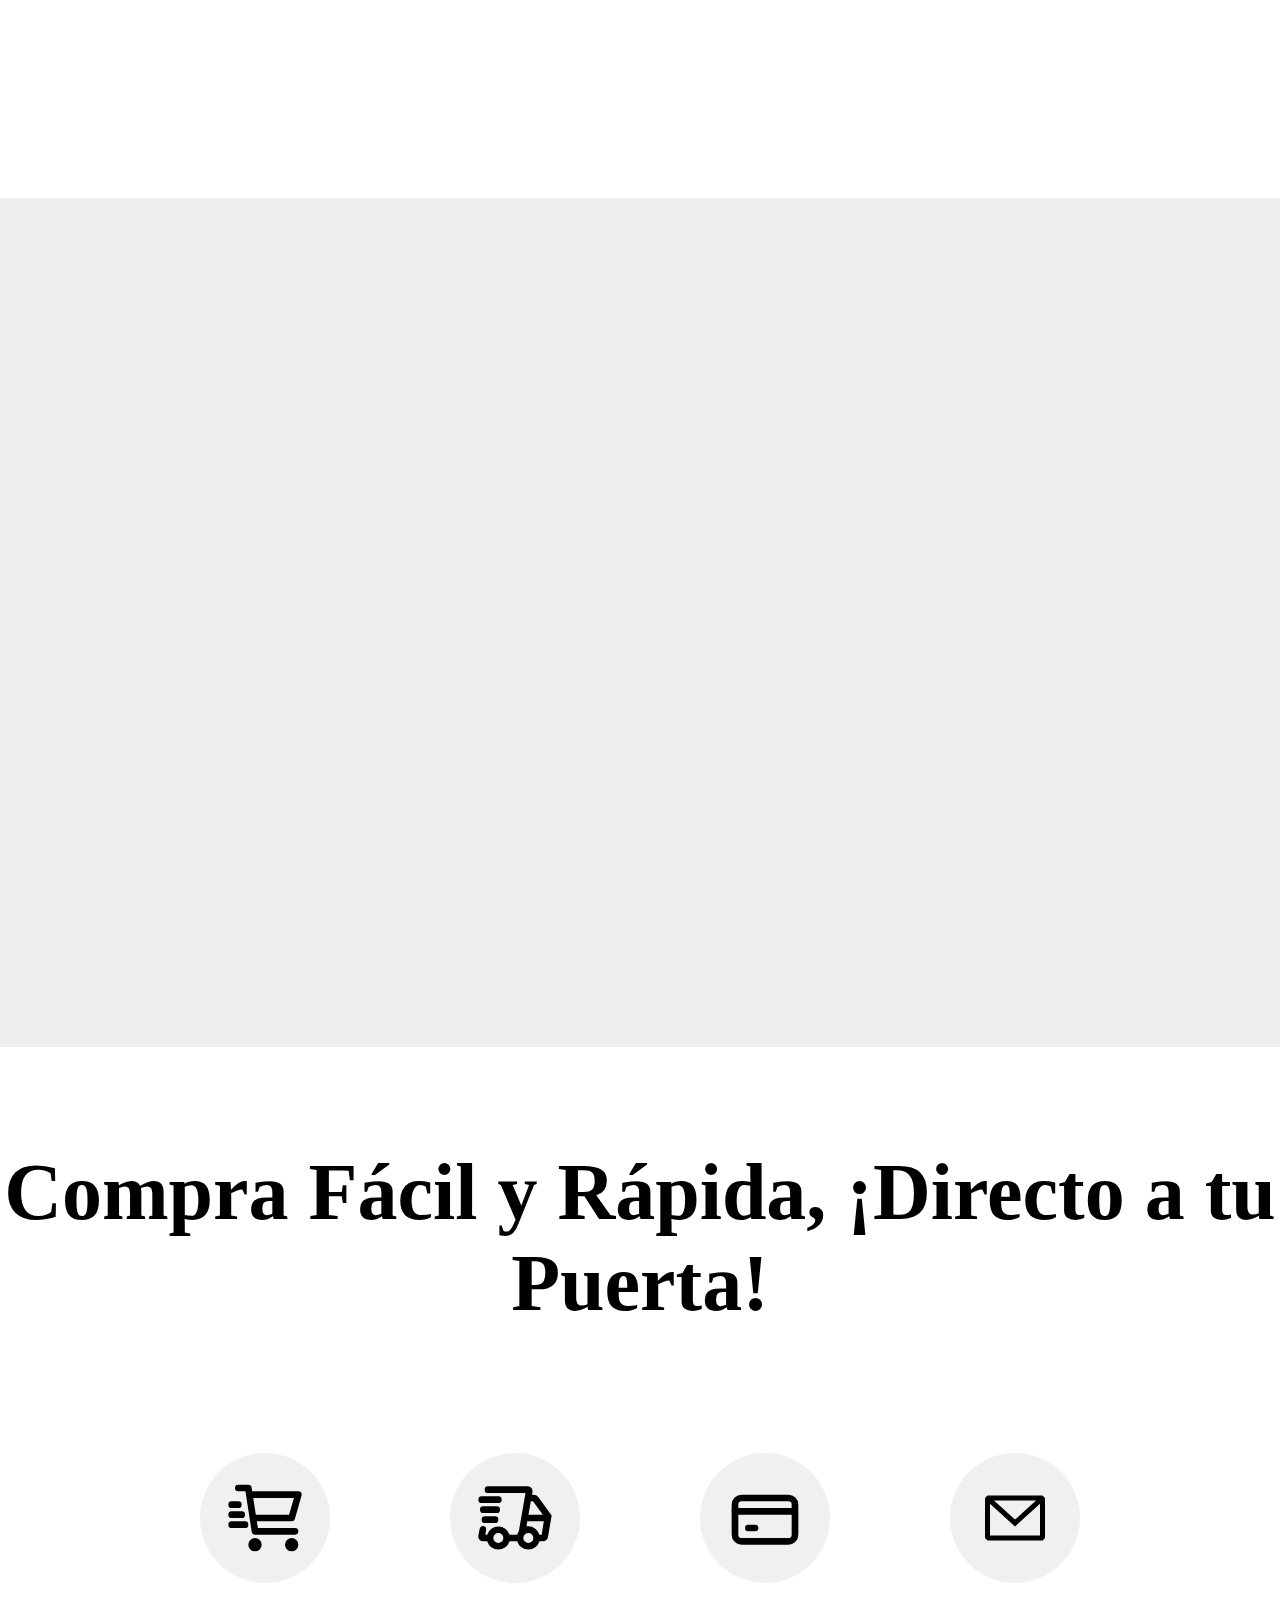
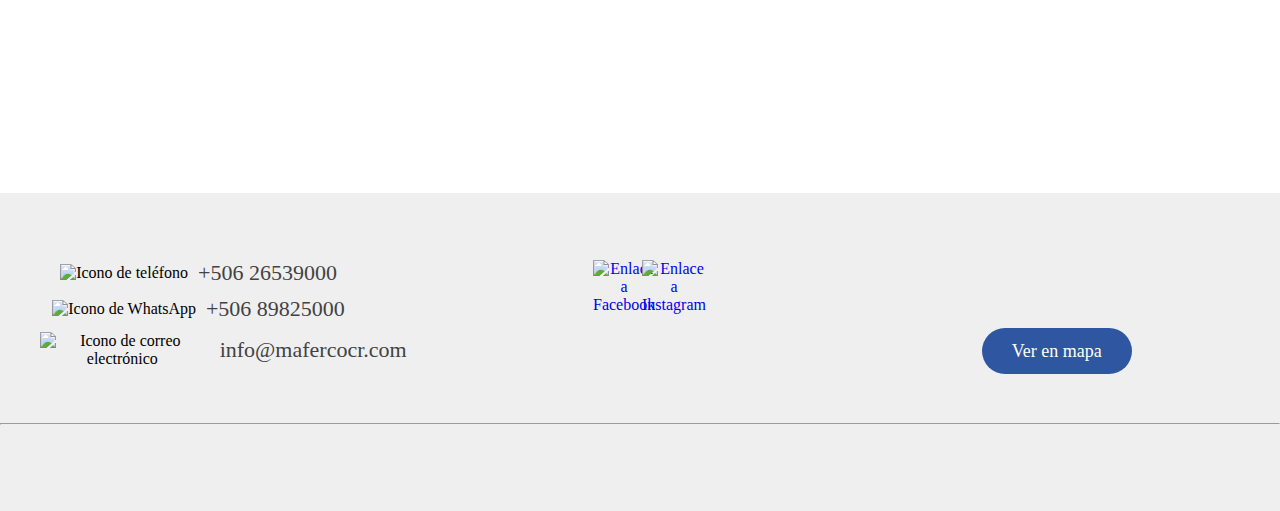
==== commit 1dbae0c3: "New Component: banner added in the bottom of the screen + code refactor" ====
--- a/index.html
+++ b/index.html
@@ -15,6 +15,7 @@
     <!-- Custom CSS -->
     <link rel="stylesheet" href="css/styles.css">
     <link rel="stylesheet" href="css/index.css">
+
 </head>
 
 <body>
@@ -32,7 +33,9 @@
             </div>
         </div>
         <div class="right">
-            <img src="img/iconos/carrito.svg" alt="Carrito de compras" class="icon">
+            <a href="pago.html">
+                <img src="img/iconos/carrito.svg" alt="Carrito de compras" class="icon">
+            </a>
             <img src="img/iconos/usuario.svg" alt="Inicio de sesión" class="icon">
         </div>
     </header>
@@ -82,79 +85,139 @@
                         <span>Acerca de</span>
                     </a>
                 </li>
+                <li>
+                    <a href="login.html">
+                        <img src="img/iconos/log-out-svgrepo-com.png" alt="Cerrar sesión page">
+                        <span>Cerrar sesión</span>
+                    </a>
+                </li>
             </ul>
         </nav>
     </div>
-    
+
     <div class="flotante">
         <div class="social-icons" id="socialIcons">
             <a href="mailto:info@mafercocr.com?subject=Información&body=¡Hola! Me gustaría recibir información de sus productos."
-            target="_blank" class="flotantesContainer email">
-            <svg class="socialSvg" viewBox="0 0 24 24">
-                <path fill-rule="evenodd" clip-rule="evenodd"
-                    d="M3.75 5.25L3 6V18L3.75 18.75H20.25L21 18V6L20.25 5.25H3.75ZM4.5 7.6955V17.25H19.5V7.69525L11.9999 14.5136L4.5 7.6955ZM18.3099 6.75H5.68986L11.9999 12.4864L18.3099 6.75Z"
-                    fill="#080341" />
-            </svg>
-        </a>
-
-        <a href="https://www.facebook.com/MaterialesFerreterosLaCosta/" target="_blank" class="flotantesContainer facebook">
-            <svg class="socialSvg" viewBox="0 0 24 24">
-                <path fill-rule="evenodd" clip-rule="evenodd"
-                    d="M20 1C21.6569 1 23 2.34315 23 4V20C23 21.6569 21.6569 23 20 23H4C2.34315 23 1 21.6569 1 20V4C1 2.34315 2.34315 1 4 1H20ZM20 3C20.5523 3 21 3.44772 21 4V20C21 20.5523 20.5523 21 20 21H15V13.9999H17.0762C17.5066 13.9999 17.8887 13.7245 18.0249 13.3161L18.4679 11.9871C18.6298 11.5014 18.2683 10.9999 17.7564 10.9999H15V8.99992C15 8.49992 15.5 7.99992 16 7.99992H18C18.5523 7.99992 19 7.5522 19 6.99992V6.31393C19 5.99091 18.7937 5.7013 18.4813 5.61887C17.1705 5.27295 16 5.27295 16 5.27295C13.5 5.27295 12 6.99992 12 8.49992V10.9999H10C9.44772 10.9999 9 11.4476 9 11.9999V12.9999C9 13.5522 9.44771 13.9999 10 13.9999H12V21H4C3.44772 21 3 20.5523 3 20V4C3 3.44772 3.44772 3 4 3H20Z"
-                    fill="#0F0F0F" />
-            </svg>
-        </a>
-
-        <a href="https://www.instagram.com/ferreteriamaferco/" target="_blank" class="flotantesContainer instagram">
-            <svg class="socialSvg" viewBox="0 0 16 16">
-                <path
-                    d="M8 0C5.829 0 5.556.01 4.703.048 3.85.088 3.269.222 2.76.42a3.917 3.917 0 0 0-1.417.923A3.927 3.927 0 0 0 .42 2.76C.222 3.268.087 3.85.048 4.7.01 5.555 0 5.827 0 8.001c0 2.172.01 2.444.048 3.297.04.852.174 1.433.372 1.942.205.526.478.972.923 1.417.444.445.89.719 1.416.923.51.198 1.09.333 1.942.372C5.555 15.99 5.827 16 8 16s2.444-.01 3.298-.048c.851-.04 1.434-.174 1.943-.372a3.916 3.916 0 0 0 1.416-.923c.445-.445.718-.891.923-1.417.197-.509.332-1.09.372-1.942C15.99 10.445 16 10.173 16 8s-.01-2.445-.048-3.299c-.04-.851-.175-1.433-.372-1.941a3.926 3.926 0 0 0-.923-1.417A3.911 3.911 0 0 0 13.24.42c-.51-.198-1.092-.333-1.943-.372C10.443.01 10.172 0 7.998 0h.003zm-.717 1.442h.718c2.136 0 2.389.007 3.232.046.78.035 1.204.166 1.486.275.373.145.64.319.92.599.28.28.453.546.598.92.11.281.24.705.275 1.485.039.843.047 1.096.047 3.231s-.008 2.389-.047 3.232c-.035.78-.166 1.203-.275 1.485a2.47 2.47 0 0 1-.599.919c-.28.28-.546.453-.92.598-.28.11-.704.24-1.485.276-.843.038-1.096.047-3.232.047s-2.39-.009-3.233-.047c-.78-.036-1.203-.166-1.485-.276a2.478 2.478 0 0 1-.92-.598 2.48 2.48 0 0 1-.6-.92c-.109-.281-.24-.705-.275-1.485-.038-.843-.046-1.096-.046-3.233 0-2.136.008-2.388.046-3.231.036-.78.166-1.204.276-1.486.145-.373.319-.64.599-.92.28-.28.546-.453.92-.598.282-.11.705-.24 1.485-.276.738-.034 1.024-.044 2.515-.045v.002zm4.988 1.328a.96.96 0 1 0 0 1.92.96.96 0 0 0 0-1.92zm-4.27 1.122a4.109 4.109 0 1 0 0 8.217 4.109 4.109 0 0 0 0-8.217zm0 1.441a2.667 2.667 0 1 1 0 5.334 2.667 2.667 0 0 1 0-5.334z">
-                </path>
-            </svg>
-        </a>
-
-        <a href="tel:+50626539000" target="_blank" class="flotantesContainer telefono">
-            <svg class="socialSvg" viewBox="0 0 24 24">
-                <path
-                    d="M15.5562 14.5477L15.1007 15.0272C15.1007 15.0272 14.0181 16.167 11.0631 13.0559C8.10812 9.94484 9.1907 8.80507 9.1907 8.80507L9.47752 8.50311C10.1841 7.75924 10.2507 6.56497 9.63424 5.6931L8.37326 3.90961C7.61028 2.8305 6.13596 2.68795 5.26145 3.60864L3.69185 5.26114C3.25823 5.71766 2.96765 6.30945 3.00289 6.96594C3.09304 8.64546 3.81071 12.259 7.81536 16.4752C12.0621 20.9462 16.0468 21.1239 17.6763 20.9631C18.1917 20.9122 18.6399 20.6343 19.0011 20.254L20.4217 18.7584C21.3806 17.7489 21.1102 16.0182 19.8833 15.312L17.9728 14.2123C17.1672 13.7486 16.1858 13.8848 15.5562 14.5477Z"
-                    fill="#1C274C" />
-                <path
-                    d="M13.2595 1.87983C13.3257 1.47094 13.7122 1.19357 14.1211 1.25976C14.1464 1.26461 14.2279 1.27983 14.2705 1.28933C14.3559 1.30834 14.4749 1.33759 14.6233 1.38082C14.9201 1.46726 15.3347 1.60967 15.8323 1.8378C16.8286 2.29456 18.1544 3.09356 19.5302 4.46936C20.906 5.84516 21.705 7.17097 22.1617 8.16725C22.3899 8.66487 22.5323 9.07947 22.6187 9.37625C22.6619 9.52466 22.6912 9.64369 22.7102 9.72901C22.7197 9.77168 22.7267 9.80594 22.7315 9.83125L22.7373 9.86245C22.8034 10.2713 22.5286 10.6739 22.1197 10.7401C21.712 10.8061 21.3279 10.53 21.2601 10.1231C21.258 10.1121 21.2522 10.0828 21.2461 10.0551C21.2337 9.9997 21.2124 9.91188 21.1786 9.79572C21.1109 9.56339 20.9934 9.21806 20.7982 8.79238C20.4084 7.94207 19.7074 6.76789 18.4695 5.53002C17.2317 4.29216 16.0575 3.59117 15.2072 3.20134C14.7815 3.00618 14.4362 2.88865 14.2038 2.82097C14.0877 2.78714 13.9417 2.75363 13.8863 2.7413C13.4793 2.67347 13.1935 2.28755 13.2595 1.87983Z"
-                    fill="#1C274C" />
-                <path fill-rule="evenodd" clip-rule="evenodd"
-                    d="M13.4857 5.3293C13.5995 4.93102 14.0146 4.7004 14.4129 4.81419L14.2069 5.53534C14.4129 4.81419 14.4129 4.81419 14.4129 4.81419L14.4144 4.81461L14.4159 4.81505L14.4192 4.81602L14.427 4.81834L14.4468 4.8245C14.4618 4.82932 14.4807 4.8356 14.5031 4.84357C14.548 4.85951 14.6074 4.88217 14.6802 4.91337C14.8259 4.97581 15.0249 5.07223 15.2695 5.21694C15.7589 5.50662 16.4271 5.9878 17.2121 6.77277C17.9971 7.55775 18.4782 8.22593 18.7679 8.7154C18.9126 8.95991 19.009 9.15897 19.0715 9.30466C19.1027 9.37746 19.1254 9.43682 19.1413 9.48173C19.1493 9.50418 19.1555 9.52301 19.1604 9.53809L19.1665 9.55788L19.1688 9.56563L19.1698 9.56896L19.1702 9.5705C19.1702 9.5705 19.1707 9.57194 18.4495 9.77798L19.1707 9.57194C19.2845 9.97021 19.0538 10.3853 18.6556 10.4991C18.2607 10.6119 17.8492 10.3862 17.7313 9.99413L17.7276 9.98335C17.7223 9.96832 17.7113 9.93874 17.6928 9.89554C17.6558 9.8092 17.5887 9.66797 17.4771 9.47938C17.2541 9.10264 16.8514 8.53339 16.1514 7.83343C15.4515 7.13348 14.8822 6.73078 14.5055 6.50781C14.3169 6.39619 14.1757 6.32909 14.0893 6.29209C14.0461 6.27358 14.0165 6.26254 14.0015 6.25721L13.9907 6.25352C13.5987 6.13564 13.3729 5.72419 13.4857 5.3293Z"
-                    fill="#1C274C" />
-            </svg>
-        </a>
-
-        <a href="https://wa.me/50689825000?text=¡Hola!%20Me%20gustaría%20recibir%20información%20de%20sus%20productos." target="_blank" class="flotantesContainer whatsapp">
-            <svg class="socialSvg" viewBox="0 0 16 16">
-                <path
-                    d="M13.601 2.326A7.854 7.854 0 0 0 7.994 0C3.627 0 .068 3.558.064 7.926c0 1.399.366 2.76 1.057 3.965L0 16l4.204-1.102a7.933 7.933 0 0 0 3.79.965h.004c4.368 0 7.926-3.558 7.93-7.93A7.898 7.898 0 0 0 13.6 2.326zM7.994 14.521a6.573 6.573 0 0 1-3.356-.92l-.24-.144-2.494.654.666-2.433-.156-.251a6.56 6.56 0 0 1-1.007-3.505c0-3.626 2.957-6.584 6.591-6.584a6.56 6.56 0 0 1 4.66 1.931 6.557 6.557 0 0 1 1.928 4.66c-.004 3.639-2.961 6.592-6.592 6.592zm3.615-4.934c-.197-.099-1.17-.578-1.353-.646-.182-.065-.315-.099-.445.099-.133.197-.513.646-.627.775-.114.133-.232.148-.43.05-.197-.1-.836-.308-1.592-.985-.59-.525-.985-1.175-1.103-1.372-.114-.198-.011-.304.088-.403.087-.088.197-.232.296-.346.1-.114.133-.198.198-.33.065-.134.034-.248-.015-.347-.05-.099-.445-1.076-.612-1.47-.16-.389-.323-.335-.445-.34-.114-.007-.247-.007-.38-.007a.729.729 0 0 0-.529.247c-.182.198-.691.677-.691 1.654 0 .977.71 1.916.81 2.049.098.133 1.394 2.132 3.383 2.992.47.205.84.326 1.129.418.475.152.904.129 1.246.08.38-.058 1.171-.48 1.338-.943.164-.464.164-.86.114-.943-.049-.084-.182-.133-.38-.232z">
-                </path>
-            </svg>
-        </a>
+                target="_blank" class="flotantesContainer email">
+                <svg class="socialSvg" viewBox="0 0 24 24">
+                    <path fill-rule="evenodd" clip-rule="evenodd"
+                        d="M3.75 5.25L3 6V18L3.75 18.75H20.25L21 18V6L20.25 5.25H3.75ZM4.5 7.6955V17.25H19.5V7.69525L11.9999 14.5136L4.5 7.6955ZM18.3099 6.75H5.68986L11.9999 12.4864L18.3099 6.75Z"
+                        fill="#080341" />
+                </svg>
+            </a>
+
+            <a href="https://www.facebook.com/MaterialesFerreterosLaCosta/" target="_blank"
+                class="flotantesContainer facebook">
+                <svg class="socialSvg" viewBox="0 0 24 24">
+                    <path fill-rule="evenodd" clip-rule="evenodd"
+                        d="M20 1C21.6569 1 23 2.34315 23 4V20C23 21.6569 21.6569 23 20 23H4C2.34315 23 1 21.6569 1 20V4C1 2.34315 2.34315 1 4 1H20ZM20 3C20.5523 3 21 3.44772 21 4V20C21 20.5523 20.5523 21 20 21H15V13.9999H17.0762C17.5066 13.9999 17.8887 13.7245 18.0249 13.3161L18.4679 11.9871C18.6298 11.5014 18.2683 10.9999 17.7564 10.9999H15V8.99992C15 8.49992 15.5 7.99992 16 7.99992H18C18.5523 7.99992 19 7.5522 19 6.99992V6.31393C19 5.99091 18.7937 5.7013 18.4813 5.61887C17.1705 5.27295 16 5.27295 16 5.27295C13.5 5.27295 12 6.99992 12 8.49992V10.9999H10C9.44772 10.9999 9 11.4476 9 11.9999V12.9999C9 13.5522 9.44771 13.9999 10 13.9999H12V21H4C3.44772 21 3 20.5523 3 20V4C3 3.44772 3.44772 3 4 3H20Z"
+                        fill="#0F0F0F" />
+                </svg>
+            </a>
+
+            <a href="https://www.instagram.com/ferreteriamaferco/" target="_blank" class="flotantesContainer instagram">
+                <svg class="socialSvg" viewBox="0 0 16 16">
+                    <path
+                        d="M8 0C5.829 0 5.556.01 4.703.048 3.85.088 3.269.222 2.76.42a3.917 3.917 0 0 0-1.417.923A3.927 3.927 0 0 0 .42 2.76C.222 3.268.087 3.85.048 4.7.01 5.555 0 5.827 0 8.001c0 2.172.01 2.444.048 3.297.04.852.174 1.433.372 1.942.205.526.478.972.923 1.417.444.445.89.719 1.416.923.51.198 1.09.333 1.942.372C5.555 15.99 5.827 16 8 16s2.444-.01 3.298-.048c.851-.04 1.434-.174 1.943-.372a3.916 3.916 0 0 0 1.416-.923c.445-.445.718-.891.923-1.417.197-.509.332-1.09.372-1.942C15.99 10.445 16 10.173 16 8s-.01-2.445-.048-3.299c-.04-.851-.175-1.433-.372-1.941a3.926 3.926 0 0 0-.923-1.417A3.911 3.911 0 0 0 13.24.42c-.51-.198-1.092-.333-1.943-.372C10.443.01 10.172 0 7.998 0h.003zm-.717 1.442h.718c2.136 0 2.389.007 3.232.046.78.035 1.204.166 1.486.275.373.145.64.319.92.599.28.28.453.546.598.92.11.281.24.705.275 1.485.039.843.047 1.096.047 3.231s-.008 2.389-.047 3.232c-.035.78-.166 1.203-.275 1.485a2.47 2.47 0 0 1-.599.919c-.28.28-.546.453-.92.598-.28.11-.704.24-1.485.276-.843.038-1.096.047-3.232.047s-2.39-.009-3.233-.047c-.78-.036-1.203-.166-1.485-.276a2.478 2.478 0 0 1-.92-.598 2.48 2.48 0 0 1-.6-.92c-.109-.281-.24-.705-.275-1.485-.038-.843-.046-1.096-.046-3.233 0-2.136.008-2.388.046-3.231.036-.78.166-1.204.276-1.486.145-.373.319-.64.599-.92.28-.28.546-.453.92-.598.282-.11.705-.24 1.485-.276.738-.034 1.024-.044 2.515-.045v.002zm4.988 1.328a.96.96 0 1 0 0 1.92.96.96 0 0 0 0-1.92zm-4.27 1.122a4.109 4.109 0 1 0 0 8.217 4.109 4.109 0 0 0 0-8.217zm0 1.441a2.667 2.667 0 1 1 0 5.334 2.667 2.667 0 0 1 0-5.334z">
+                    </path>
+                </svg>
+            </a>
+
+            <a href="tel:+50626539000" target="_blank" class="flotantesContainer telefono">
+                <svg class="socialSvg" viewBox="0 0 24 24">
+                    <path
+                        d="M15.5562 14.5477L15.1007 15.0272C15.1007 15.0272 14.0181 16.167 11.0631 13.0559C8.10812 9.94484 9.1907 8.80507 9.1907 8.80507L9.47752 8.50311C10.1841 7.75924 10.2507 6.56497 9.63424 5.6931L8.37326 3.90961C7.61028 2.8305 6.13596 2.68795 5.26145 3.60864L3.69185 5.26114C3.25823 5.71766 2.96765 6.30945 3.00289 6.96594C3.09304 8.64546 3.81071 12.259 7.81536 16.4752C12.0621 20.9462 16.0468 21.1239 17.6763 20.9631C18.1917 20.9122 18.6399 20.6343 19.0011 20.254L20.4217 18.7584C21.3806 17.7489 21.1102 16.0182 19.8833 15.312L17.9728 14.2123C17.1672 13.7486 16.1858 13.8848 15.5562 14.5477Z"
+                        fill="#1C274C" />
+                    <path
+                        d="M13.2595 1.87983C13.3257 1.47094 13.7122 1.19357 14.1211 1.25976C14.1464 1.26461 14.2279 1.27983 14.2705 1.28933C14.3559 1.30834 14.4749 1.33759 14.6233 1.38082C14.9201 1.46726 15.3347 1.60967 15.8323 1.8378C16.8286 2.29456 18.1544 3.09356 19.5302 4.46936C20.906 5.84516 21.705 7.17097 22.1617 8.16725C22.3899 8.66487 22.5323 9.07947 22.6187 9.37625C22.6619 9.52466 22.6912 9.64369 22.7102 9.72901C22.7197 9.77168 22.7267 9.80594 22.7315 9.83125L22.7373 9.86245C22.8034 10.2713 22.5286 10.6739 22.1197 10.7401C21.712 10.8061 21.3279 10.53 21.2601 10.1231C21.258 10.1121 21.2522 10.0828 21.2461 10.0551C21.2337 9.9997 21.2124 9.91188 21.1786 9.79572C21.1109 9.56339 20.9934 9.21806 20.7982 8.79238C20.4084 7.94207 19.7074 6.76789 18.4695 5.53002C17.2317 4.29216 16.0575 3.59117 15.2072 3.20134C14.7815 3.00618 14.4362 2.88865 14.2038 2.82097C14.0877 2.78714 13.9417 2.75363 13.8863 2.7413C13.4793 2.67347 13.1935 2.28755 13.2595 1.87983Z"
+                        fill="#1C274C" />
+                    <path fill-rule="evenodd" clip-rule="evenodd"
+                        d="M13.4857 5.3293C13.5995 4.93102 14.0146 4.7004 14.4129 4.81419L14.2069 5.53534C14.4129 4.81419 14.4129 4.81419 14.4129 4.81419L14.4144 4.81461L14.4159 4.81505L14.4192 4.81602L14.427 4.81834L14.4468 4.8245C14.4618 4.82932 14.4807 4.8356 14.5031 4.84357C14.548 4.85951 14.6074 4.88217 14.6802 4.91337C14.8259 4.97581 15.0249 5.07223 15.2695 5.21694C15.7589 5.50662 16.4271 5.9878 17.2121 6.77277C17.9971 7.55775 18.4782 8.22593 18.7679 8.7154C18.9126 8.95991 19.009 9.15897 19.0715 9.30466C19.1027 9.37746 19.1254 9.43682 19.1413 9.48173C19.1493 9.50418 19.1555 9.52301 19.1604 9.53809L19.1665 9.55788L19.1688 9.56563L19.1698 9.56896L19.1702 9.5705C19.1702 9.5705 19.1707 9.57194 18.4495 9.77798L19.1707 9.57194C19.2845 9.97021 19.0538 10.3853 18.6556 10.4991C18.2607 10.6119 17.8492 10.3862 17.7313 9.99413L17.7276 9.98335C17.7223 9.96832 17.7113 9.93874 17.6928 9.89554C17.6558 9.8092 17.5887 9.66797 17.4771 9.47938C17.2541 9.10264 16.8514 8.53339 16.1514 7.83343C15.4515 7.13348 14.8822 6.73078 14.5055 6.50781C14.3169 6.39619 14.1757 6.32909 14.0893 6.29209C14.0461 6.27358 14.0165 6.26254 14.0015 6.25721L13.9907 6.25352C13.5987 6.13564 13.3729 5.72419 13.4857 5.3293Z"
+                        fill="#1C274C" />
+                </svg>
+            </a>
+
+            <a href="https://wa.me/50689825000?text=¡Hola!%20Me%20gustaría%20recibir%20información%20de%20sus%20productos."
+                target="_blank" class="flotantesContainer whatsapp">
+                <svg class="socialSvg" viewBox="0 0 16 16">
+                    <path
+                        d="M13.601 2.326A7.854 7.854 0 0 0 7.994 0C3.627 0 .068 3.558.064 7.926c0 1.399.366 2.76 1.057 3.965L0 16l4.204-1.102a7.933 7.933 0 0 0 3.79.965h.004c4.368 0 7.926-3.558 7.93-7.93A7.898 7.898 0 0 0 13.6 2.326zM7.994 14.521a6.573 6.573 0 0 1-3.356-.92l-.24-.144-2.494.654.666-2.433-.156-.251a6.56 6.56 0 0 1-1.007-3.505c0-3.626 2.957-6.584 6.591-6.584a6.56 6.56 0 0 1 4.66 1.931 6.557 6.557 0 0 1 1.928 4.66c-.004 3.639-2.961 6.592-6.592 6.592zm3.615-4.934c-.197-.099-1.17-.578-1.353-.646-.182-.065-.315-.099-.445.099-.133.197-.513.646-.627.775-.114.133-.232.148-.43.05-.197-.1-.836-.308-1.592-.985-.59-.525-.985-1.175-1.103-1.372-.114-.198-.011-.304.088-.403.087-.088.197-.232.296-.346.1-.114.133-.198.198-.33.065-.134.034-.248-.015-.347-.05-.099-.445-1.076-.612-1.47-.16-.389-.323-.335-.445-.34-.114-.007-.247-.007-.38-.007a.729.729 0 0 0-.529.247c-.182.198-.691.677-.691 1.654 0 .977.71 1.916.81 2.049.098.133 1.394 2.132 3.383 2.992.47.205.84.326 1.129.418.475.152.904.129 1.246.08.38-.058 1.171-.48 1.338-.943.164-.464.164-.86.114-.943-.049-.084-.182-.133-.38-.232z">
+                    </path>
+                </svg>
+            </a>
         </div>
 
         <div class="toggle-button" id="toggleButton">
             <svg viewBox="0 0 24 24" class="add-icon">
-                <path d="M12 5v14m-7-7h14" stroke="white" stroke-width="2"/>
+                <path d="M12 5v14m-7-7h14" stroke="white" stroke-width="2" />
             </svg>
         </div>
     </div>
 
-    <div class="banner">
-        <div class="left-side">
-            <div class="left-side-txt">
-                <h1>Ferretería MAFERCO</h1>
-                <p>En MAFERCO, ofrecemos una amplia gama de productos de ferretería y construcción, además de
-                    servicios de alta calidad para nuestra comunidad. Con un enfoque en la satisfacción del cliente
-                    y soluciones innovadoras, estamos listos para ayudarte a hacer realidad tus ideas.
-                </p>
-                <a href="nosotros.html" class="btn-1">Más información</a>
-            </div>
-        </div>
-        <div class="right-side"></div>
+    <div class="carousel">
+
+        <div class="list">
+
+            <div class="item" style="background-image: url(img/carrousel/amarillo.jpg);">
+                <div class="content">
+                    <div class="title">LO MEJOR EN</div>
+                    <div class="name">PINTURA</div>
+                    <div class="des">Descubre nuestra selección de pinturas de alta calidad para todo tipo de proyectos.
+                        Colores vibrantes y acabados perfectos para renovar tus espacios. ¡Encuentra lo que necesitas en
+                        nuestra ferretería!</div>
+                    <div class="btn-vermas">
+                        <button>Ver más</button>
+                    </div>
+                </div>
+            </div>
+
+            <div class="item" style="background-image: url(img/carrousel/herramientas.jpg);">
+
+                <div class="content">
+                    <div class="title">VARIEDAD EN</div>
+                    <div class="name">HERRAMIENTAS</div>
+                    <div class="des">Gran variedad de herramientas para todos tus proyectos. Calidad, durabilidad y el
+                        mejor precio en un solo lugar.</div>
+                    <div class="btn-vermas">
+                        <button>Ver más</button>
+                    </div>
+                </div>
+
+            </div>
+
+            <div class="item" style="background-image: url(img/carrousel/verde.jpg);">
+
+                <div class="content">
+                    <div class="title">TRANSFORMA</div>
+                    <div class="name">TUS ESPACIOS</div>
+                    <div class="des" style="color: #fff;">Con los mejores productos para un acabado perfecto. Encuentra
+                        pintura y herramientas que harán de tus proyectos una obra de arte.</div>
+                    <div class="btn-vermas">
+                        <button>Ver más</button>
+                    </div>
+                </div>
+
+            </div>
+
+            <div class="item" style="background-image: url(img/carrousel/interiores.jpg);">
+
+                <div class="content">
+                    <div class="title">TU HOGAR,</div>
+                    <div class="name">TU ESTILO</div>
+                    <div class="des" style="color: #000;">Desde cocinas hasta salas, encuentra los materiales perfectos
+                        para dar forma a tus ideas con elegancia y durabilidad.</div>
+                    <div class="btn-vermas">
+                        <button>Ver más</button>
+                    </div>
+                </div>
+            </div>
+        </div>
+
+        <div class="arrows">
+            <button class="prev"><</button>
+            <button class="next">></button>
+        </div>
+
     </div>
 
     <section class="partner">
@@ -193,28 +256,106 @@
                 <div class="offer-item"><img src="img/offers/producto4.jpg" alt="Oferta en pintura lanco"></div>
                 <div class="offer-item"><img src="img/offers/producto5.jpg" alt="Oferta en pintura Protecto"></div>
                 <div class="offer-item"><img src="img/offers/producto6.jpg" alt="Oferta en pintura Protecto"></div>
-                <div class="offer-item"><img src="img/offers/producto7.jpg" alt="Oferta en artículos de seguridad ocupacional"></div>
+                <div class="offer-item"><img src="img/offers/producto7.jpg"
+                        alt="Oferta en artículos de seguridad ocupacional"></div>
+            </div>
+        </div>
+    </section>
+
+    <div class="container-sliderprincipal">
+        <div class="container-slider">
+            <h2>Expertos en diseño de hogares</h2>
+            <p>En Maferco nos apasiona ayudar a nuestros clientes. Nos especializamos en el diseño y mantenimiento de
+                hogares, ofreciendo soluciones a medida para cada necesidad. Si tienes alguna pregunta o recomendación,
+                nuestro equipo de profesionales altamente capacitados estará encantado de brindarte el asesoramiento que
+                necesitas.
+            </p>
+            <div class="slider-wrapper">
+                <button id="prev-slide" class="slide-button">
+                    <i class="fas fa-chevron-left"></i>
+                </button>
+                <div class="image-list">
+                    <img src="img/responsive-image-slider-images/img-1.jpg" alt="img-1" class="image-item">
+                    <img src="img/responsive-image-slider-images/img-2.jpg" alt="img-1" class="image-item">
+                    <img src="img/responsive-image-slider-images/img-3.jpg" alt="img-1" class="image-item">
+                    <img src="img/responsive-image-slider-images/img-4.jpg" alt="img-1" class="image-item">
+                    <img src="img/responsive-image-slider-images/img-5.jpg" alt="img-1" class="image-item">
+                    <img src="img/responsive-image-slider-images/img-6.jpg" alt="img-1" class="image-item">
+                    <img src="img/responsive-image-slider-images/img-7.jpg" alt="img-1" class="image-item">
+                    <img src="img/responsive-image-slider-images/img-8.jpg" alt="img-1" class="image-item">
+                    <img src="img/responsive-image-slider-images/img-9.jpg" alt="img-1" class="image-item">
+                    <img src="img/responsive-image-slider-images/img-10.jpg" alt="img-1" class="image-item">
+                </div>
+                
+                <button id="next-slide" class="slide-button">
+                    <i class="fas fa-chevron-right"></i>
+                </button>
+            </div>
+            <div class="slider-scrollbar">
+                <div class="scrollbar-track">
+                    <div class="scrollbar-thumb"> </div>
+                </div>
+            </div>
+        </div>
+    </div>
+
+    <section class="compra">
+        <div class="container">
+            <h2>Compra Fácil y Rápida, ¡Directo a tu Puerta!</h2>
+            <p>En nuestra ferretería en línea, hacer tus compras nunca fue tan sencillo. Encuentra todo lo que necesitas para tu hogar o proyecto en solo unos clics. Explora nuestras categorías, añade tus productos al carrito y disfruta de un pago seguro y ágil. ¡Recibe tus herramientas y materiales directamente en tu casa, sin complicaciones!
+            </p>
+
+            <div class="compra-container">
+                <div class="paso">
+                    <div class="icono">
+                        <img src="img/iconos/cart.svg" alt="Agregar al carrito">
+                    </div>
+                    <p>Agrega tus productos favoritos al carrito de compras</p>
+                </div>
+              
+                <div class="paso">
+                    <div class="icono">
+                        <img src="img/iconos/delivery.svg" alt="Seleccionar envio o retiro en sucursal">
+                    </div>
+                    <p>Selecciona si requires envio o si retirarás en la sucursal</p>
+                </div>
+        
+                <div class="paso">
+                    <div class="icono">
+                        <img src="img/iconos/payment.svg" alt="Seleccionar método de pago">
+                    </div>
+                    <p>Selecciona tu método de pago preferido</p>
+                </div>
+        
+                <div class="paso">
+                    <div class="icono">
+                        <img src="img/iconos/email.svg" alt="Recibirás la factura y estado del pedido a través del correo electrónico">
+                    </div>
+                    <p>Recibirás la factura y estado del pedido a través del correo electrónico</p>
+                </div>
             </div>
         </div>
     </section>
 
     <footer class="footer">
         <div class="footer-item">
-            
+
             <div class="box">
                 <h3>Contacto</h3>
                 <div class="contact">
                     <div class="contact-item">
                         <img src="img/iconos/telefono.png" alt="Icono de teléfono">
-                        <span class="medios-contacto">+506 26539000&nbsp;&nbsp;&nbsp;&nbsp;&nbsp;&nbsp;&nbsp;&nbsp;&nbsp;</span>
+                        <span class="medios-contacto">+506
+                            26539000&nbsp;&nbsp;&nbsp;&nbsp;&nbsp;&nbsp;&nbsp;&nbsp;&nbsp;</span>
                     </div>
                     <div class="contact-item">
                         <img src="img/iconos/whatsapp.png" alt="Icono de WhatsApp">
-                        <span class="medios-contacto">+506 89825000&nbsp;&nbsp;&nbsp;&nbsp;&nbsp;&nbsp;&nbsp;&nbsp;&nbsp;</span>
+                        <span class="medios-contacto">+506
+                            89825000&nbsp;&nbsp;&nbsp;&nbsp;&nbsp;&nbsp;&nbsp;&nbsp;&nbsp;</span>
                     </div>
                     <div class="contact-item">
                         <img src="img/iconos/correo.png" alt="Icono de correo electrónico">
-                        <span  class="medios-contacto" style="margin-left: 5px;">info@mafercocr.com</span>
+                        <span class="medios-contacto" style="margin-left: 5px;">info@mafercocr.com</span>
                     </div>
                 </div>
 
@@ -238,14 +379,17 @@
                     class="btn-1" target="_blank">Ver en mapa
                 </a>
             </div>
-            
+
         </div>
         <hr>
         <div class="rights">
             <p>&copy; 2024 Materiales Ferreteros La Costa - MAFERCO.<br>Todos los derechos reservados.</p>
         </div>
     </footer>
-    
+
+    <script src="js/carrousel-index.js"></script>
+    <script src="js/carousel.js"></script>
     <script src="js/main.js"></script>
+    <script src="js/all.js"></script>
 </body>
 </html>--- a/css/styles.css
+++ b/css/styles.css
@@ -119,7 +119,7 @@
 .brand .name {
     font-size: 1.5rem;
     font-weight: 750;
-    color: var(--text-title-color);
+    color: #002b38;
 }
 
 /* ------------------- Right section ------------------- */
@@ -152,7 +152,7 @@
     position: fixed;
     top: 0;
     left: 0;
-    z-index: 100;
+    z-index: 200;
     padding: 1.1rem 0;
     border-right: 1px solid var(--border-color);
     overflow-y: auto;
@@ -203,6 +203,7 @@
     flex-direction: column;
     padding: 15px;
     gap: 10px;
+    z-index: 200;
   }
   
 .flotantesContainer {
@@ -315,8 +316,30 @@
     fill: rgb(255, 255, 255);
 }
 
+/* ------------------- Sección de pago ------------------- */
+
+/* Inicializa los elementos con opacidad 0 y desplazados para el efecto de deslizamiento */
+.contenedor-productos,
+.producto-carrito,
+.producto-pagar,
+.card,
+.btn-pagar-carrito,
+h3, p {
+    opacity: 0;
+    transform: translateY(20px); /* Inicia ligeramente desplazado hacia abajo */
+    transition: opacity 0.5s ease, transform 0.5s ease; /* Transiciones suaves */
+}
+
+/* Clase para hacer que los elementos se vuelvan visibles */
+.visible {
+    opacity: 1;
+    transform: translateY(0); /* Devuelve a su posición original */
+}
+
+
 /* ------------------- Footer ------------------- */
 .footer{
+    
     width: 100%;
     background-color: #EFEFEF;
 }
@@ -343,14 +366,14 @@
 }
 
 .contact-item {
-    display: flex; /* Alinea la imagen y el texto en fila */
-    align-items: center; /* Centra verticalmente */
-    justify-content: flex-start; /* Alinea a la izquierda */
-    margin-bottom: 10px; /* Espacio entre los elementos */
+    display: flex;
+    align-items: center;
+    justify-content: flex-start;
+    margin-bottom: 10px;
 }
 
 .contact-item img {
-    margin-right: 10px; /* Espacio entre la imagen y el texto */
+    margin-right: 10px;
 }
 
 .socials a{
--- a/css/index.css
+++ b/css/index.css
@@ -1,41 +1,155 @@
-/* ------------------- Estilos banner -------------------*/
-
-.banner {
-    display: flex;
-    flex-direction: row;
-    height: 90vh;
-    background-color: #E7AD3B;
+/* ------------------- Carousel ------------------- */
+.carousel{
+    width: 100%;
+    height: 100vh;
     margin-top: 50px;
-}
-
-.left-side {
-    color: white;
-    display: flex;
-    flex-direction: column;
-    justify-content: center;
-    flex: 0 0 50%;
-    padding-left: 200px;
-    padding-top: 50px;
-}
-
-.left-side-txt {
-    width: 80%;
-    padding-right: 50px;
-}
-
-.left-side-txt h1 {
-    font-size: 100px;
-    color: #FFFFFF;
-    margin-bottom: 25px;
-}
-
-.right-side {
-    background-image: url('../img/banner.jpg');
+    overflow: hidden;
+    position: relative;
+}
+
+.carousel .list .item{
+    width: 0;
+    height: 0;
+    position: absolute;
+    top: 80%;
+    transform: translateY(-70%);
+    left: 70%;
+    border-radius: 20px;
+    box-shadow: 0 25px 50px rgba(0, 0, 0, 0.3);
+    background-position: 50% 50%;
     background-size: cover;
-    background-position: center;
-    flex: 0 0 50%;
-    max-width: 100%;
-            height: auto;
+    z-index: 100;
+    transition: 1s;
+}
+
+.carousel .list .item:nth-child(1),
+.carousel .list .item:nth-child(2){
+    top: 0;
+    left: 0;
+    transform: translate(0, 0);
+    border-radius: 0;
+    width: 100%;
+    height: 100%;
+}
+
+.list .item .content{
+    position: absolute;
+    top: 50%;
+    left: 100px;
+    transform: translateY(-50%);
+    width: 400px;
+    text-align: left;
+    color: #fff;
+    display: none;
+}
+
+.list .item:nth-child(2) .content{
+    display: block;
+}
+
+.content .title{
+    font-size: 80px;
+    text-transform: uppercase;
+    color: #fff;
+    font-weight: bold;
+    line-height: 1;
+    text-shadow: 3px 4px 4px rgba(0, 43, 56, 0.8);
+
+    opacity: 0;
+    animation: animate 1s ease-in-out 0.3s 1 forwards;
+}
+
+.content .name{
+    font-size: 80px;
+    text-transform: uppercase;
+    font-weight: bold;
+    line-height: 1;
+    text-shadow: 3px 4px 4px rgba(0, 43, 56, 0.8);
+
+    opacity: 0;
+    animation: animate 1s ease-in-out 0.6s 1 forwards;
+}
+
+.content .des{
+    margin-top: 10px;
+    margin-bottom: 20px;
+    font-size: 18px;
+    margin-left: 5px;
+    color: #002b38;
+    font-weight: bold;
+
+    opacity: 0;
+    animation: animate 1s ease-in-out 0.9s 1 forwards;
+}
+
+.content .btn-vermas{
+    margin-left: 5px;
+
+    opacity: 0;
+    animation: animate 1s ease-in-out 1.2s 1 forwards;
+}
+
+.content .btn-vermas button{
+    width: 40%;
+    padding: 10px 20px;
+    border: none;
+    cursor: pointer;
+    font-size: 16px;
+    border-radius: 5px;
+    background-color: #fff;
+}
+
+@keyframes animate {
+    from{
+        opacity: 0;
+        transform: translate(0, 100px);
+        filter: blur(33px);
+    }
+
+    to{
+        opacity: 1;
+        transform: translate(0);
+        filter: blur(0);
+    }
+}
+
+/* ------------------- Arrows ------------------- */
+.arrows {
+    position: absolute;
+    top: 50%;
+    left: 1%;
+    right: 1%;
+    z-index: 100;
+    display: flex;
+    justify-content: space-between;
+    align-items: center;
+    transform: translateY(-50%);
+}
+
+.arrows button {
+    width: 50px;
+    height: 50px;
+    border-radius: 50%;
+    background-color: transparent;
+    color: #fff;
+    border: 2px solid #fff;
+    outline: none;
+    font-size: 16px;
+    font-family: monospace;
+    font-weight: bold;
+    transition: 0.5s;
+    cursor: pointer;
+}
+
+.arrows button:hover {
+    background: #f5f5f5;
+    color: #002b38;
+    border-color: #fff; 
+}
+
+@keyframes runningTime {
+    from{width: 0%;}
+    to{width: 100%;}
 }
 
 /* ------------------- Estilos partner -------------------*/
@@ -134,33 +248,197 @@
     object-fit: cover;
 }
 
+/* ------------------- carousel de imagenes-------------------*/
+
+.container-sliderprincipal{
+    padding-top: 100px;
+    padding-bottom: 100px;
+    display: flex;
+    align-items: center;
+    justify-content: center;
+    background: #EFEFEF;
+}
+
+.container-slider{
+    opacity: 0;
+    transform: translateY(20px);
+    transition: opacity 0.6s ease, transform 0.6s ease;
+}
+
+.container-slider.active {
+    opacity: 1;
+    transform: translateY(0);
+}
+
+.container-slider{
+    max-width: 1200px;
+    width: 95%;
+    text-align: center;
+}
+
+.slider-wrapper{
+    position: relative;
+}
+
+.slider-wrapper .slide-button{
+    position: absolute;
+    top: 50%;
+    height: 50px;
+    width: 50px;
+    color: #fff;
+    border: none;
+    outline: none;
+    background: #000;
+    font-size: 2.2rem;
+    cursor: pointer;
+    border-radius: 50%;
+    transform: translateY(-50%);
+}
+
+.slider-wrapper .slide-button:hover{
+    background: #444;
+}
+
+.slider-wrapper .slide-button#prev-slide{
+    left: -20px;
+    display: none;
+
+}
+
+.slider-wrapper .slide-button#next-slide{
+    right: -20px;
+}
+
+.slider-wrapper .image-list{
+    display: grid;
+    gap: 18px;
+    font-size: 0;
+    margin-bottom: 30px;
+    overflow-x: auto;
+    scrollbar-width: none;
+    grid-template-columns: repeat(10, 1fr);
+}
+
+.slider-wrapper .image-list::-webkit-scrollbar{
+    display: none;
+}
+
+.slider-wrapper .image-list .image-item{
+    width: 325px;
+    height: 400px;
+    object-fit: cover;
+}
+
+.container-slider .slider-scrollbar{
+    height: 24px;
+    width: 100%;
+    display: flex;
+    align-items: center;
+}
+
+.slider-scrollbar .scrollbar-track{
+    height: 2px;
+    width: 100%;
+    background: #CCC;
+    position: relative;
+    border-radius: 4px;
+}
+
+.slider-scrollbar:hover .scrollbar-track{
+    height: 4px;
+}
+
+.slider-scrollbar .scrollbar-thumb{
+    position: absolute;
+    height: 100%;
+    width: 50%;
+    background: #000;
+    border-radius: inherit;
+    cursor: grab;
+}
+
+.slider-scrollbar:hover .scrollbar-thumb:active{
+    cursor: grab;
+    height: 8px;
+    top: -2px;
+}
+
+.slider-scrollbar .scrollbar-thumb::after{
+    content: "";
+    position: absolute;
+    left: 0;
+    right: 0;
+    top: -10px;
+    bottom: -10px;
+}
+
+/* ------------------- Estilos paso compra -------------------*/
+.compra{
+    padding-top: 100px;
+    padding-bottom: 120px;
+    text-align: center;
+}
+
+.compra-container {
+    display: flex;
+    justify-content: center;
+    align-items: center;
+    flex-wrap: wrap;
+    gap: 50px;
+    padding: 20px;
+}
+
+.paso {
+    text-align: center;
+    width: 200px;
+    height: 200px;
+    transition: transform 0.3s ease;
+}
+
+.icono {
+    display: flex;
+    justify-content: center;
+    align-items: center;
+    width: 130px;
+    height: 130px;
+    border-radius: 50%;
+    background-color: #f0f0f0;
+    margin: 0 auto;
+    padding: 10px;
+    transition: all 0.3s ease;
+    border: 3px solid transparent;
+    box-sizing: border-box;
+}
+
+.paso:hover .icono {
+    transform: scale(1.1);
+    box-shadow: 0 4px 15px rgba(0, 0, 0, 0.2);
+    padding: 7px;
+}
+
+.paso:hover img {
+    transform: scale(1.5);
+    transition: transform 0.3s ease;
+}
+
+.paso img {
+    width: 80px;
+    height: auto;
+    transition: transform 0.3s ease;
+    transition: transform 0.3s ease;
+}
+
+.paso p {
+    font-size: 20px;
+    margin-top: 15px;
+    font-weight: 600;
+    transition: color 0.3s ease;
+}
+
 /* ------------------- Media Query -------------------*/
 
+/*General*/
 @media (max-width: 850px) {
-    .banner {
-        flex-direction: column;
-        height: 1050px;
-    }
-
-    .left-side {
-        padding: 20px;
-        text-align: center;
-    }
-
-    .right-side {
-        order: -1;
-        height: 300px;
-    }
-
-    .left-side-txt {
-        width: 100%;
-        padding: 0;
-    }
-
-    .left-side-txt h1 {
-        font-size: 80px;
-    }
-
     h2{
         font-size: 35px;
     }
@@ -180,29 +458,71 @@
     }
 }
 
-@media (min-width: 851px) and (max-width: 1500px) {
-    .banner {
-        flex-direction: column;
-        height: 1650px;
-    }
-
-    .left-side {
-        padding: 20px;
-        text-align: center;
-    }
-
-    .right-side {
-        order: -1;
-        height: 300px;
-    }
-
-    .left-side-txt {
-        width: 100%;
-        padding: 0;
-    }
-
-    .left-side-txt h1 {
-        font-size: 50px;
-        line-height: 60px;
-    }
-}+/*Carousel 1*/
+@media screen and (max-width: 999px){
+    .list .item .content{
+        left: 50px;
+    }
+
+    .content .title, .content .name{
+        font-size: 70px;
+    }
+
+    .content .des{
+        font-size: 16px;
+        margin-right: 25px;
+    }
+
+    .arrows {
+        top: 90%;
+    }
+
+    .arrows button:hover {
+        background: #f5f5f5;
+        color: #002b38;
+        border-color: #fff;
+    }
+
+}
+
+@media screen and (max-width: 690px){
+
+    .list .item .content{
+        top: 40%;
+    }
+
+    .content .title, .content .name{
+        font-size: 45px;
+    }
+
+    .content .btn-vermas button{
+        padding: 10px 15px;
+        font-size: 14px;
+    }
+
+    .arrows {
+        top: 90%;
+    }
+}
+
+/*Carousel 2*/
+@media (max-width: 1023px){
+    .slider-wrapper .slide-button{
+        display: none !important;
+    }
+
+    .slider-wrapper .image-list{
+        gap: 10px;
+        margin-bottom: 15px;
+    }
+
+    .slider-wrapper .image-list .image-item{
+        width: 280px;
+        height: 380px;
+    }
+
+    .slider-scrollbar .scrollbar-thumb{
+        width: 20px;
+    }
+}
+
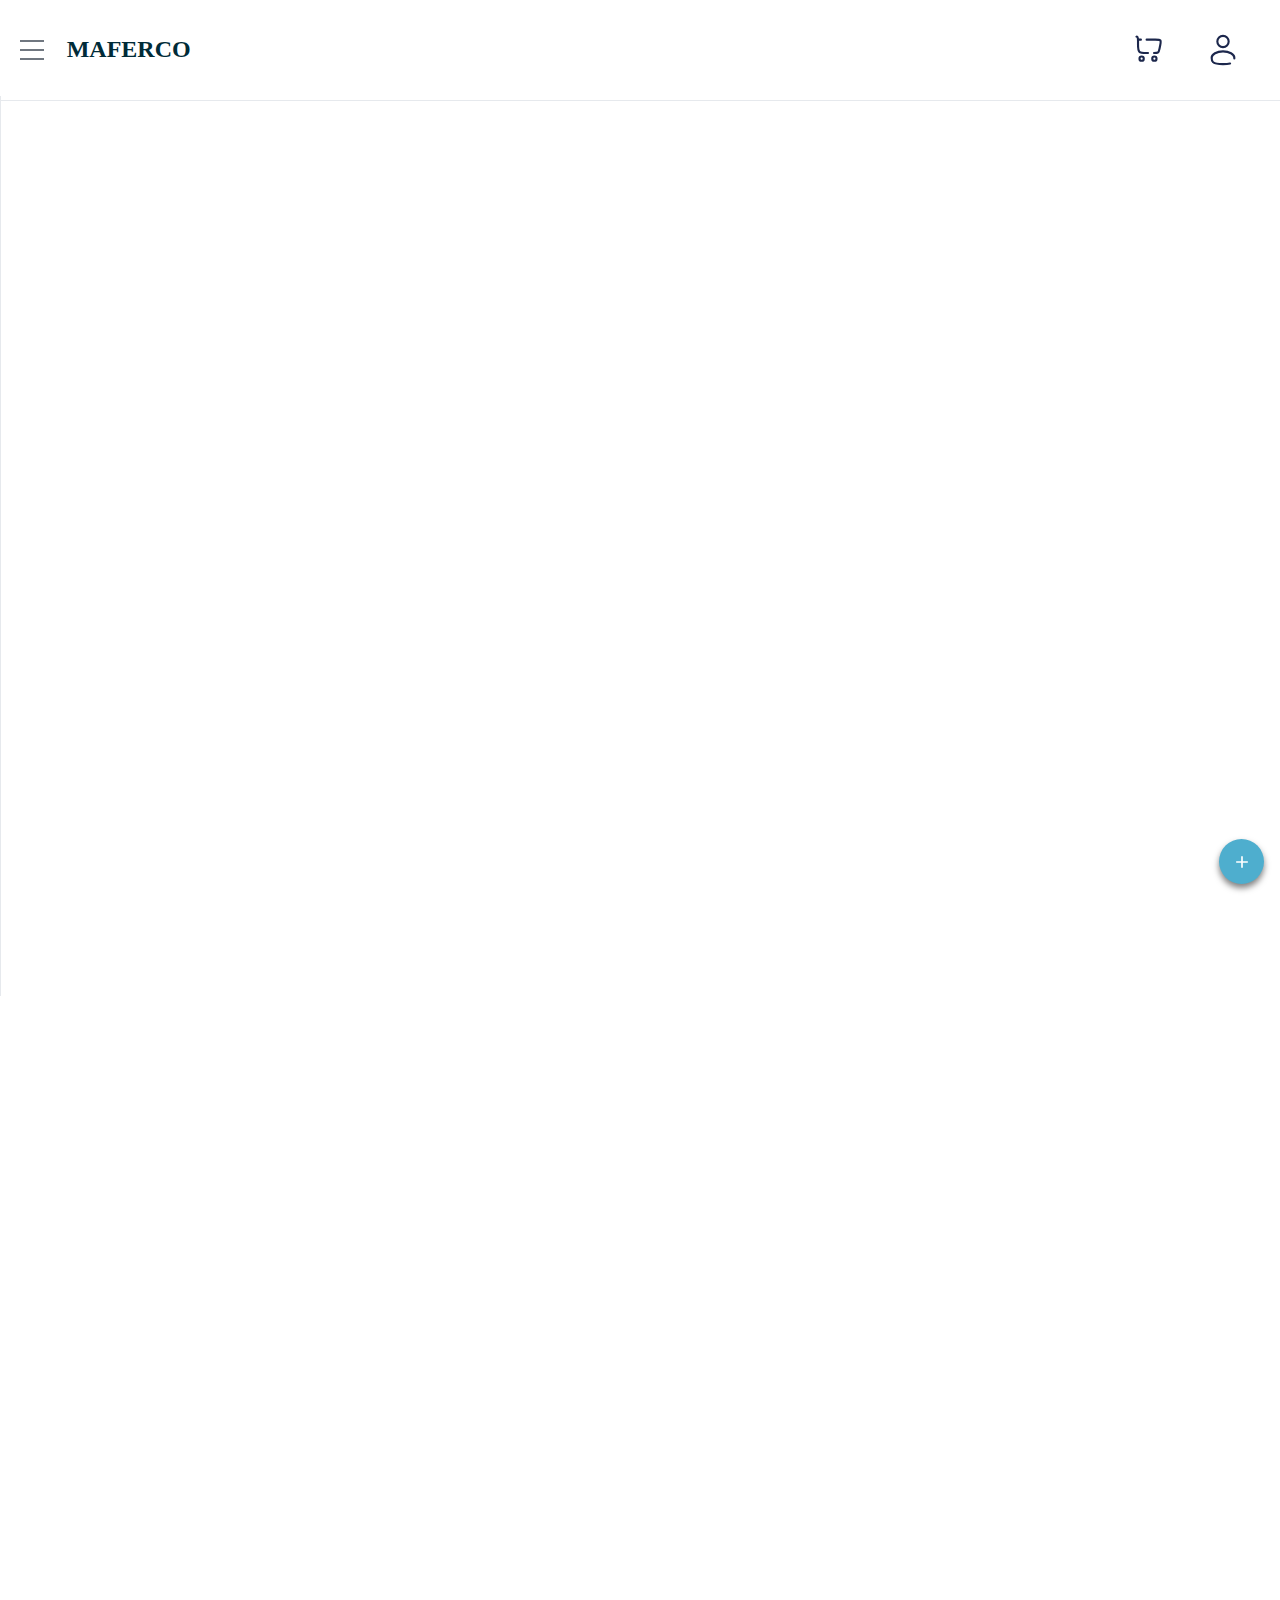
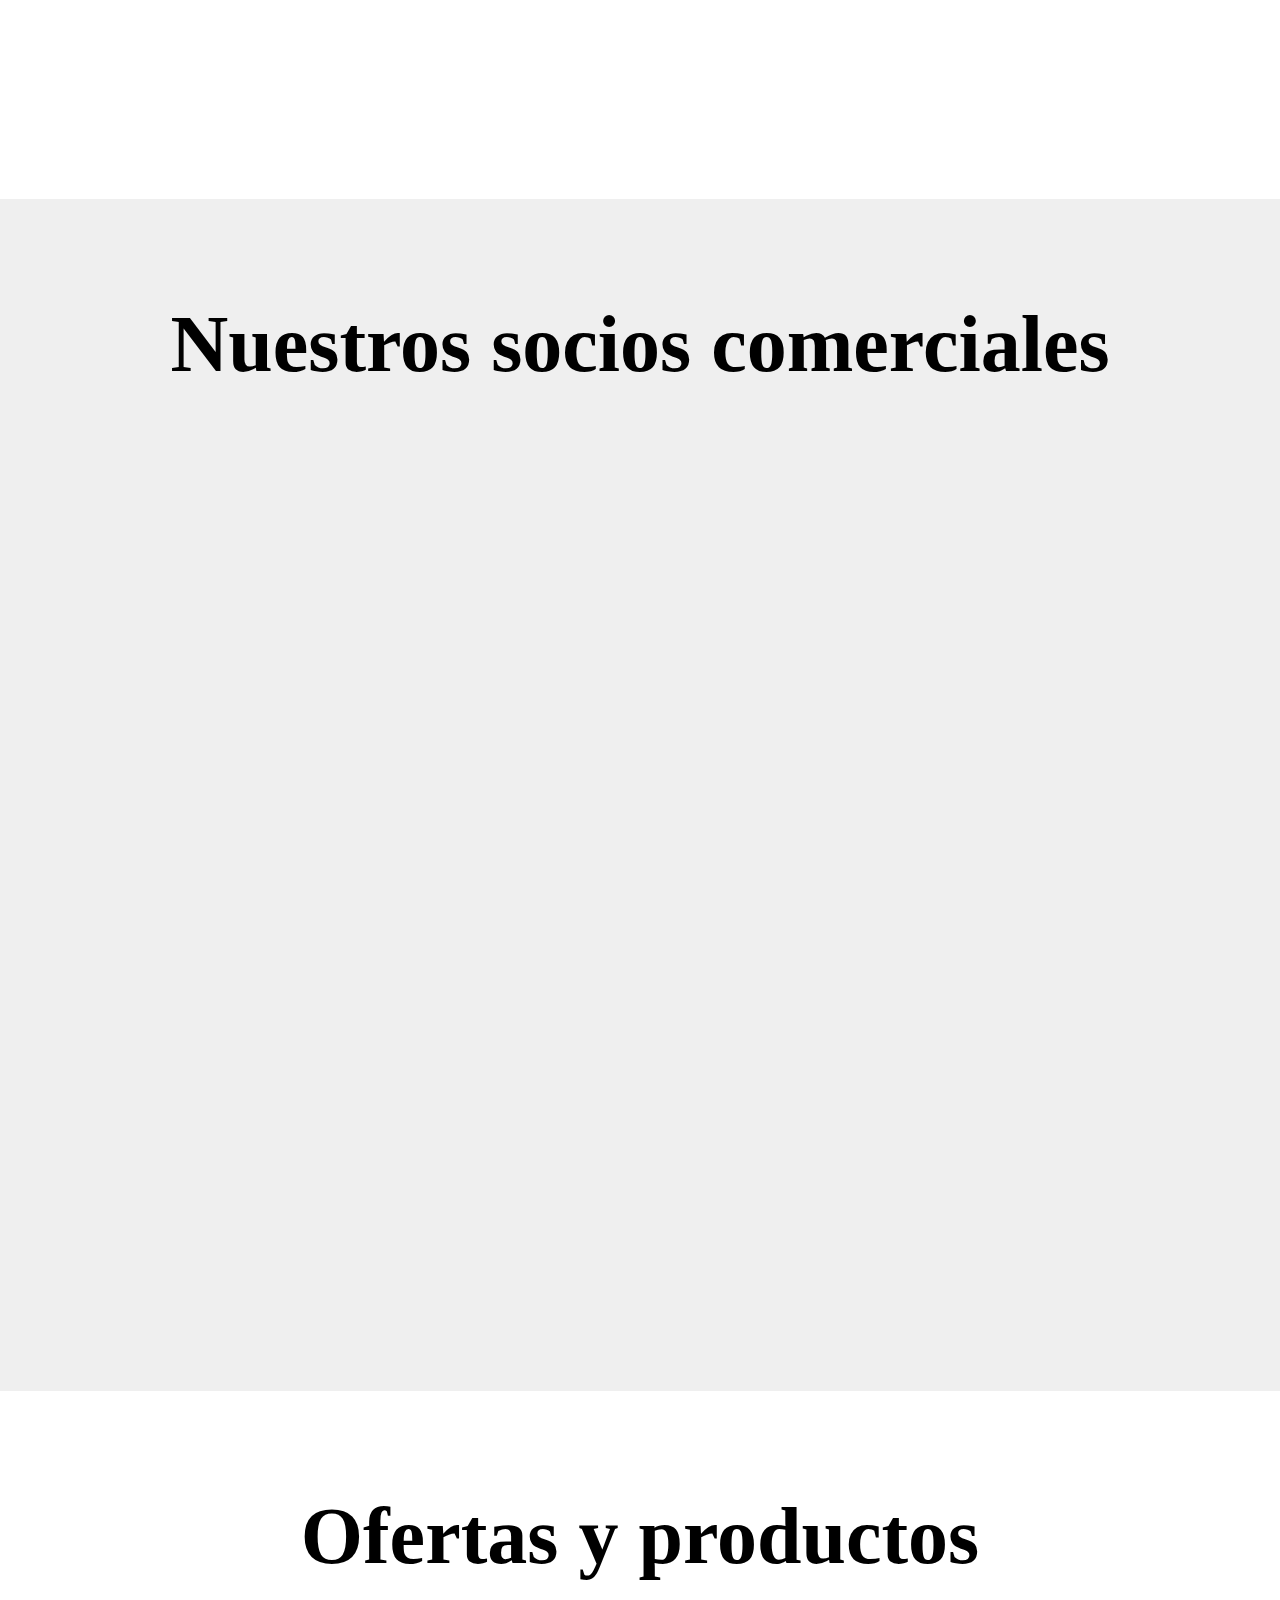
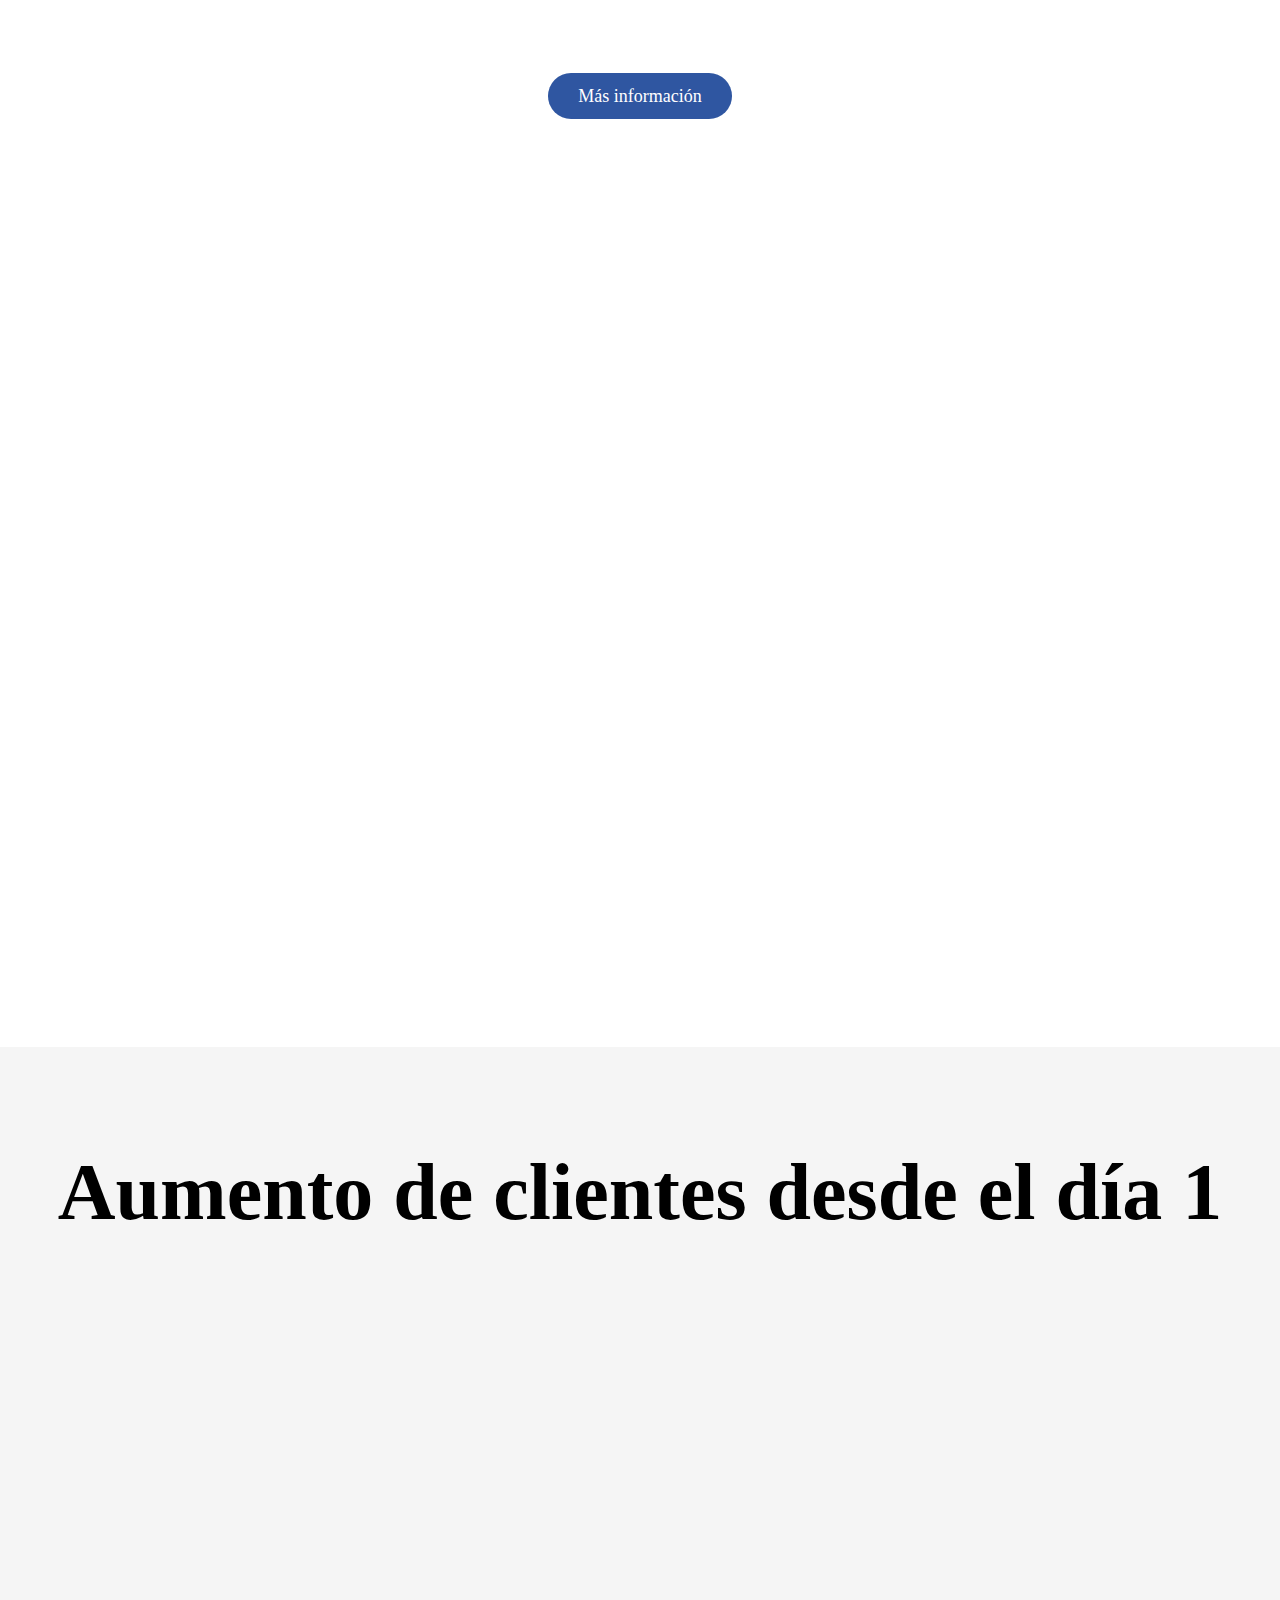
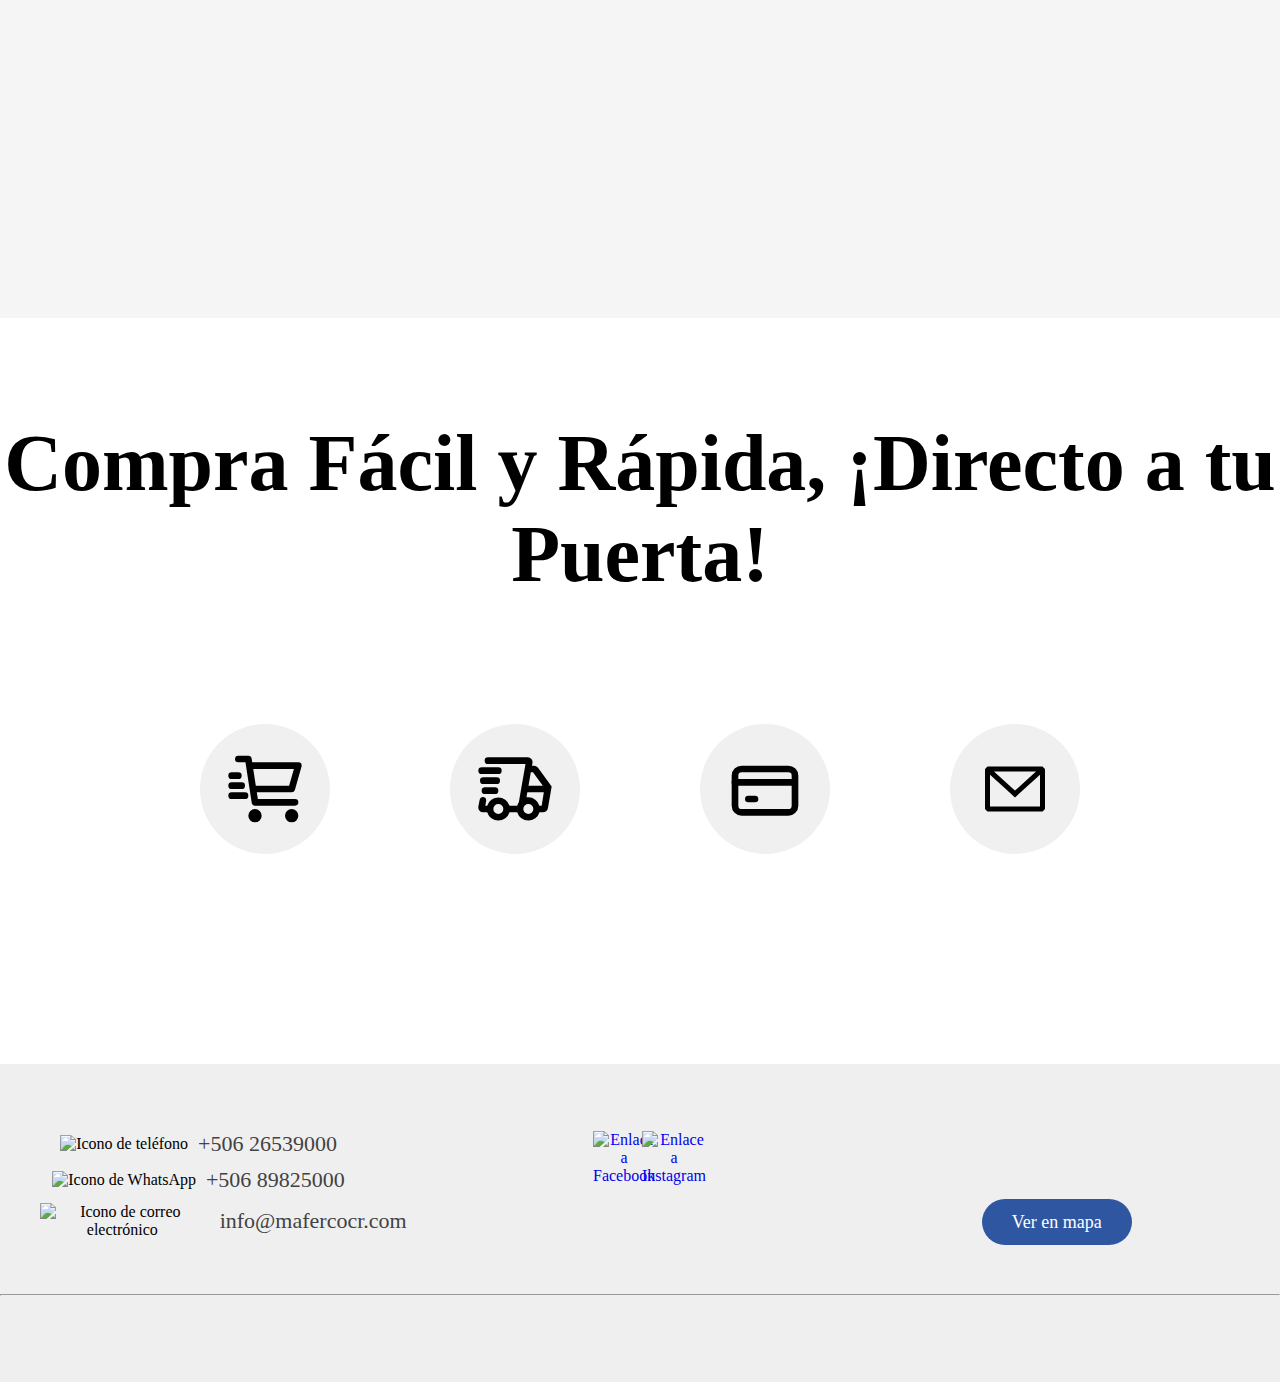
==== commit 5cbef679: "New Component: chart added into the index" ====
--- a/index.html
+++ b/index.html
@@ -199,7 +199,7 @@
 
             </div>
 
-            <div class="item" style="background-image: url(img/carrousel/interiores.jpg);">
+            <div class="item" style="background-image: url(img/carrousel/interiores1.jpg);">
 
                 <div class="content">
                     <div class="title">TU HOGAR,</div>
@@ -219,48 +219,6 @@
         </div>
 
     </div>
-
-    <section class="partner">
-        <div class="container">
-            <h2>Nuestros socios comerciales</h2>
-            <p>En nuestra ferretería, nos enorgullece ofrecer productos de alta calidad de marcas reconocidas. Estos
-                socios comerciales son fundamentales para garantizar que encuentres todo lo que necesitas para tus
-                proyectos de construcción y reparación.
-            </p>
-
-            <div class="partner-container">
-                <div class="partner-item"><img src="img/partner/glidden.jpg" alt="Socio Glidden"></div>
-                <div class="partner-item"><img src="img/partner/holcim.jpg" alt="Socio Holcim"></div>
-                <div class="partner-item"><img src="img/partner/lanco.jpg" alt="Socio Lanco"></div>
-                <div class="partner-item"><img src="img/partner/laticrete.png" alt="Socio Laticrete"></div>
-                <div class="partner-item"><img src="img/partner/protecto.jpg" alt="Socio Protecto"></div>
-                <div class="partner-item"><img src="img/partner/stanley.png" alt="Socio Stanley"></div>
-            </div>
-        </div>
-    </section>
-
-    <section class="offers">
-        <div class="container">
-            <h2>Ofertas y productos</h2>
-            <p>¡Aprovecha nuestras increíbles ofertas del mes! En nuestra ferretería, hemos seleccionado una variedad de
-                productos de alta calidad a precios irresistibles. Desde herramientas esenciales hasta materiales de
-                construcción, este es el momento perfecto para abastecerte y llevar a cabo esos proyectos que tanto has
-                deseado. Visítanos y descubre descuentos exclusivos que no querrás perderte. ¡No dejes pasar esta
-                oportunidad!
-            </p>
-            <a href="productos-servicios.html" class="btn-1">Más información</a>
-
-            <div class="offers-container">
-                <div class="offer-item"><img src="img/offers/producto.jpg" alt="Oferta pintura Flidden"></div>
-                <div class="offer-item"><img src="img/offers/producto3.jpg" alt="Oferta en variedad de tornillos"></div>
-                <div class="offer-item"><img src="img/offers/producto4.jpg" alt="Oferta en pintura lanco"></div>
-                <div class="offer-item"><img src="img/offers/producto5.jpg" alt="Oferta en pintura Protecto"></div>
-                <div class="offer-item"><img src="img/offers/producto6.jpg" alt="Oferta en pintura Protecto"></div>
-                <div class="offer-item"><img src="img/offers/producto7.jpg"
-                        alt="Oferta en artículos de seguridad ocupacional"></div>
-            </div>
-        </div>
-    </section>
 
     <div class="container-sliderprincipal">
         <div class="container-slider">
@@ -299,6 +257,53 @@
         </div>
     </div>
 
+    <section class="partner">
+        <div class="container">
+            <h2>Nuestros socios comerciales</h2>
+            <p>En nuestra ferretería, nos enorgullece ofrecer productos de alta calidad de marcas reconocidas. Estos
+                socios comerciales son fundamentales para garantizar que encuentres todo lo que necesitas para tus
+                proyectos de construcción y reparación.
+            </p>
+
+            <div class="partner-container">
+                <div class="partner-item"><img src="img/partner/glidden.jpg" alt="Socio Glidden"></div>
+                <div class="partner-item"><img src="img/partner/holcim.jpg" alt="Socio Holcim"></div>
+                <div class="partner-item"><img src="img/partner/lanco.jpg" alt="Socio Lanco"></div>
+                <div class="partner-item"><img src="img/partner/laticrete.png" alt="Socio Laticrete"></div>
+                <div class="partner-item"><img src="img/partner/protecto.jpg" alt="Socio Protecto"></div>
+                <div class="partner-item"><img src="img/partner/stanley.png" alt="Socio Stanley"></div>
+            </div>
+        </div>
+    </section>
+
+    <section class="offers">
+        <div class="container">
+            <h2>Ofertas y productos</h2>
+            <p>¡Aprovecha nuestras increíbles ofertas del mes! En nuestra ferretería, hemos seleccionado una variedad de
+                productos de alta calidad a precios irresistibles. Desde herramientas esenciales hasta materiales de
+                construcción, este es el momento perfecto para abastecerte y llevar a cabo esos proyectos que tanto has
+                deseado. Visítanos y descubre descuentos exclusivos que no querrás perderte. ¡No dejes pasar esta
+                oportunidad!
+            </p>
+            <a href="productos-servicios.html" class="btn-1">Más información</a>
+
+            <div class="offers-container">
+                <div class="offer-item"><img src="img/offers/producto.jpg" alt="Oferta pintura Flidden"></div>
+                <div class="offer-item"><img src="img/offers/producto3.jpg" alt="Oferta en variedad de tornillos"></div>
+                <div class="offer-item"><img src="img/offers/producto4.jpg" alt="Oferta en pintura lanco"></div>
+                <div class="offer-item"><img src="img/offers/producto5.jpg" alt="Oferta en pintura Protecto"></div>
+                <div class="offer-item"><img src="img/offers/producto6.jpg" alt="Oferta en pintura Protecto"></div>
+                <div class="offer-item"><img src="img/offers/producto7.jpg"
+                        alt="Oferta en artículos de seguridad ocupacional"></div>
+            </div>
+        </div>
+    </section>
+
+    <section class="grafico">
+        <h2>Aumento de clientes desde el día 1</h2>
+        <canvas id="grafico-categorias"></canvas>
+    </section>
+    
     <section class="compra">
         <div class="container">
             <h2>Compra Fácil y Rápida, ¡Directo a tu Puerta!</h2>
@@ -391,5 +396,7 @@
     <script src="js/carousel.js"></script>
     <script src="js/main.js"></script>
     <script src="js/all.js"></script>
+    <script src="https://cdn.jsdelivr.net/npm/chart.js@4.4.6/dist/chart.umd.min.js"></script>
+    <script src="js/chart.js"></script>
 </body>
 </html>--- a/css/index.css
+++ b/css/index.css
@@ -256,7 +256,7 @@
     display: flex;
     align-items: center;
     justify-content: center;
-    background: #EFEFEF;
+    background: #fff;
 }
 
 .container-slider{
@@ -372,6 +372,28 @@
     bottom: -10px;
 }
 
+/* ------------------- Estilos grafico -------------------*/
+.grafico {
+    padding-top: 100px;
+    padding-bottom: 100px;
+    text-align: center;
+    background-color: #f5f5f5;
+    display: flex;
+    justify-content: center;
+    align-items: center;
+    flex-direction: column;
+}
+
+canvas {
+    max-width: 1200px;
+    max-height: 500px;
+    width: 100%;
+    height: auto;
+    margin-top: 80px;
+    margin-right: 10px;
+    margin-left: 10px;
+}
+
 /* ------------------- Estilos paso compra -------------------*/
 .compra{
     padding-top: 100px;
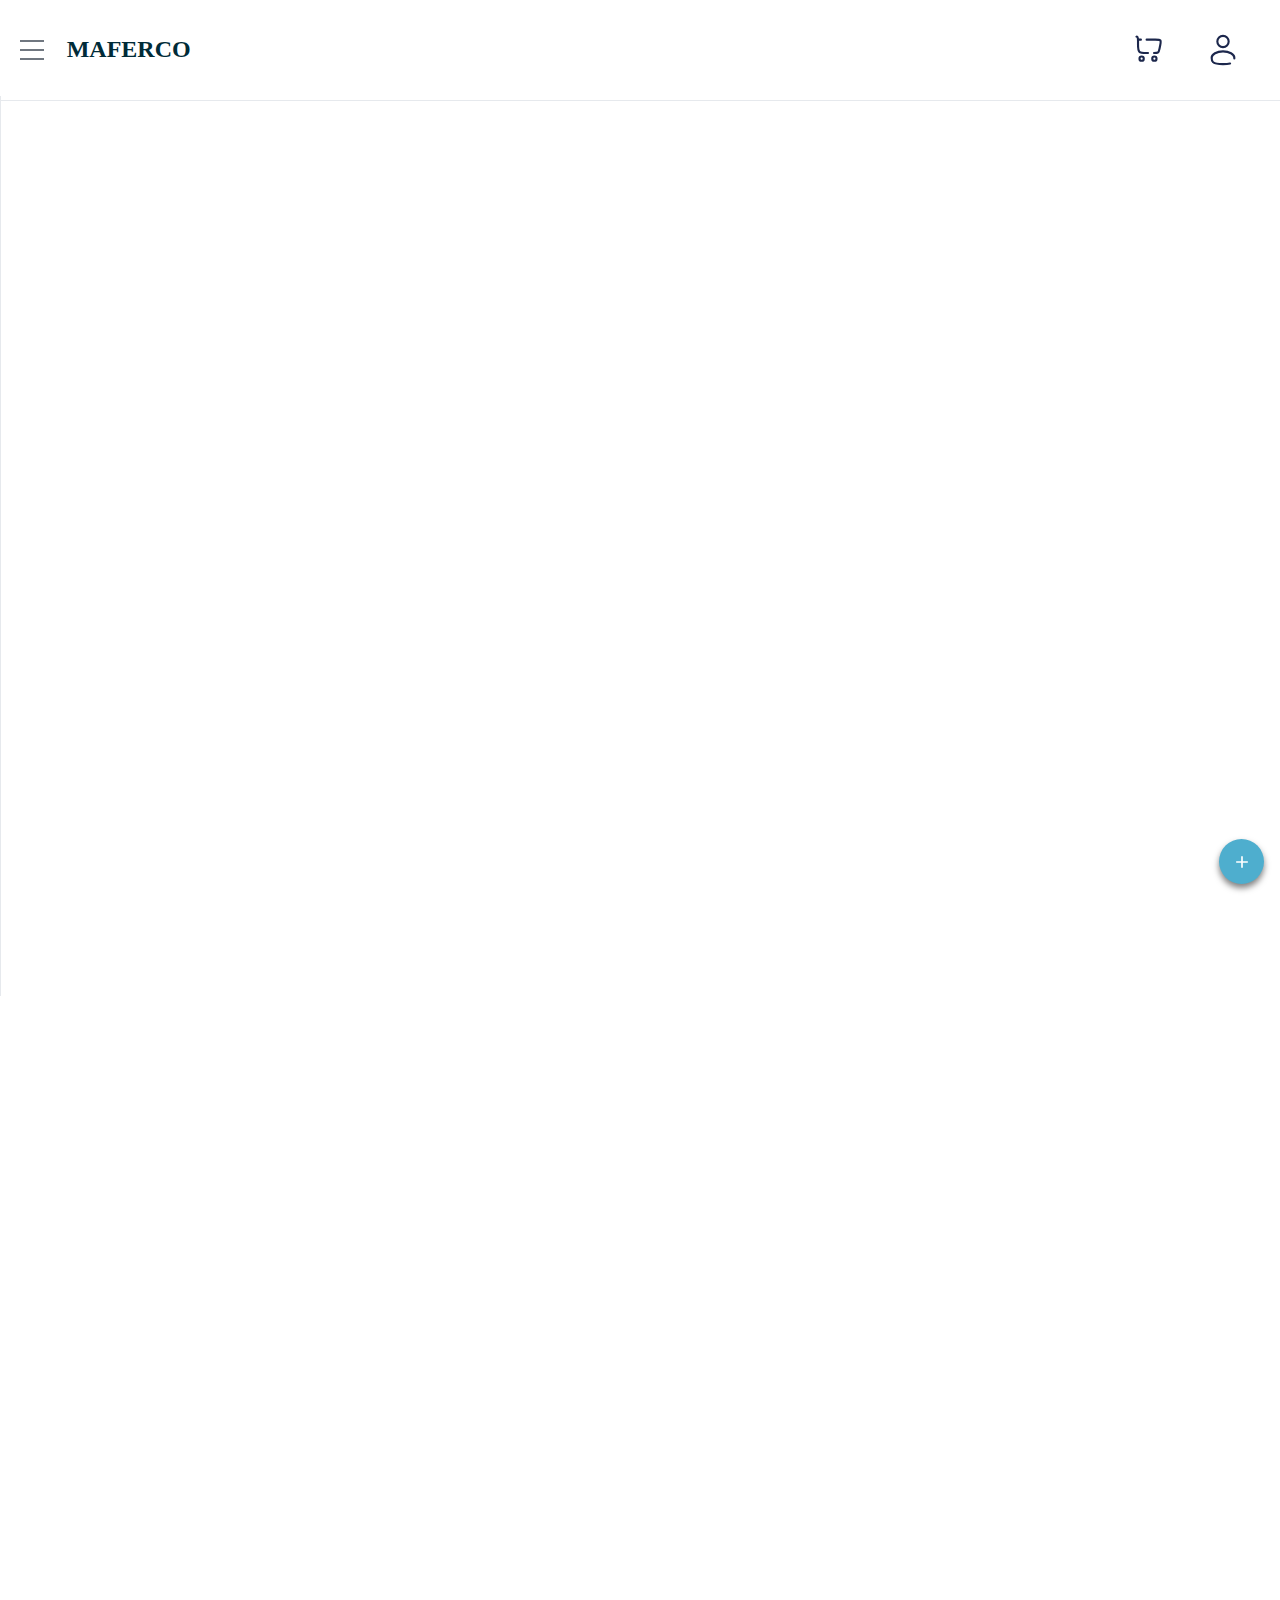
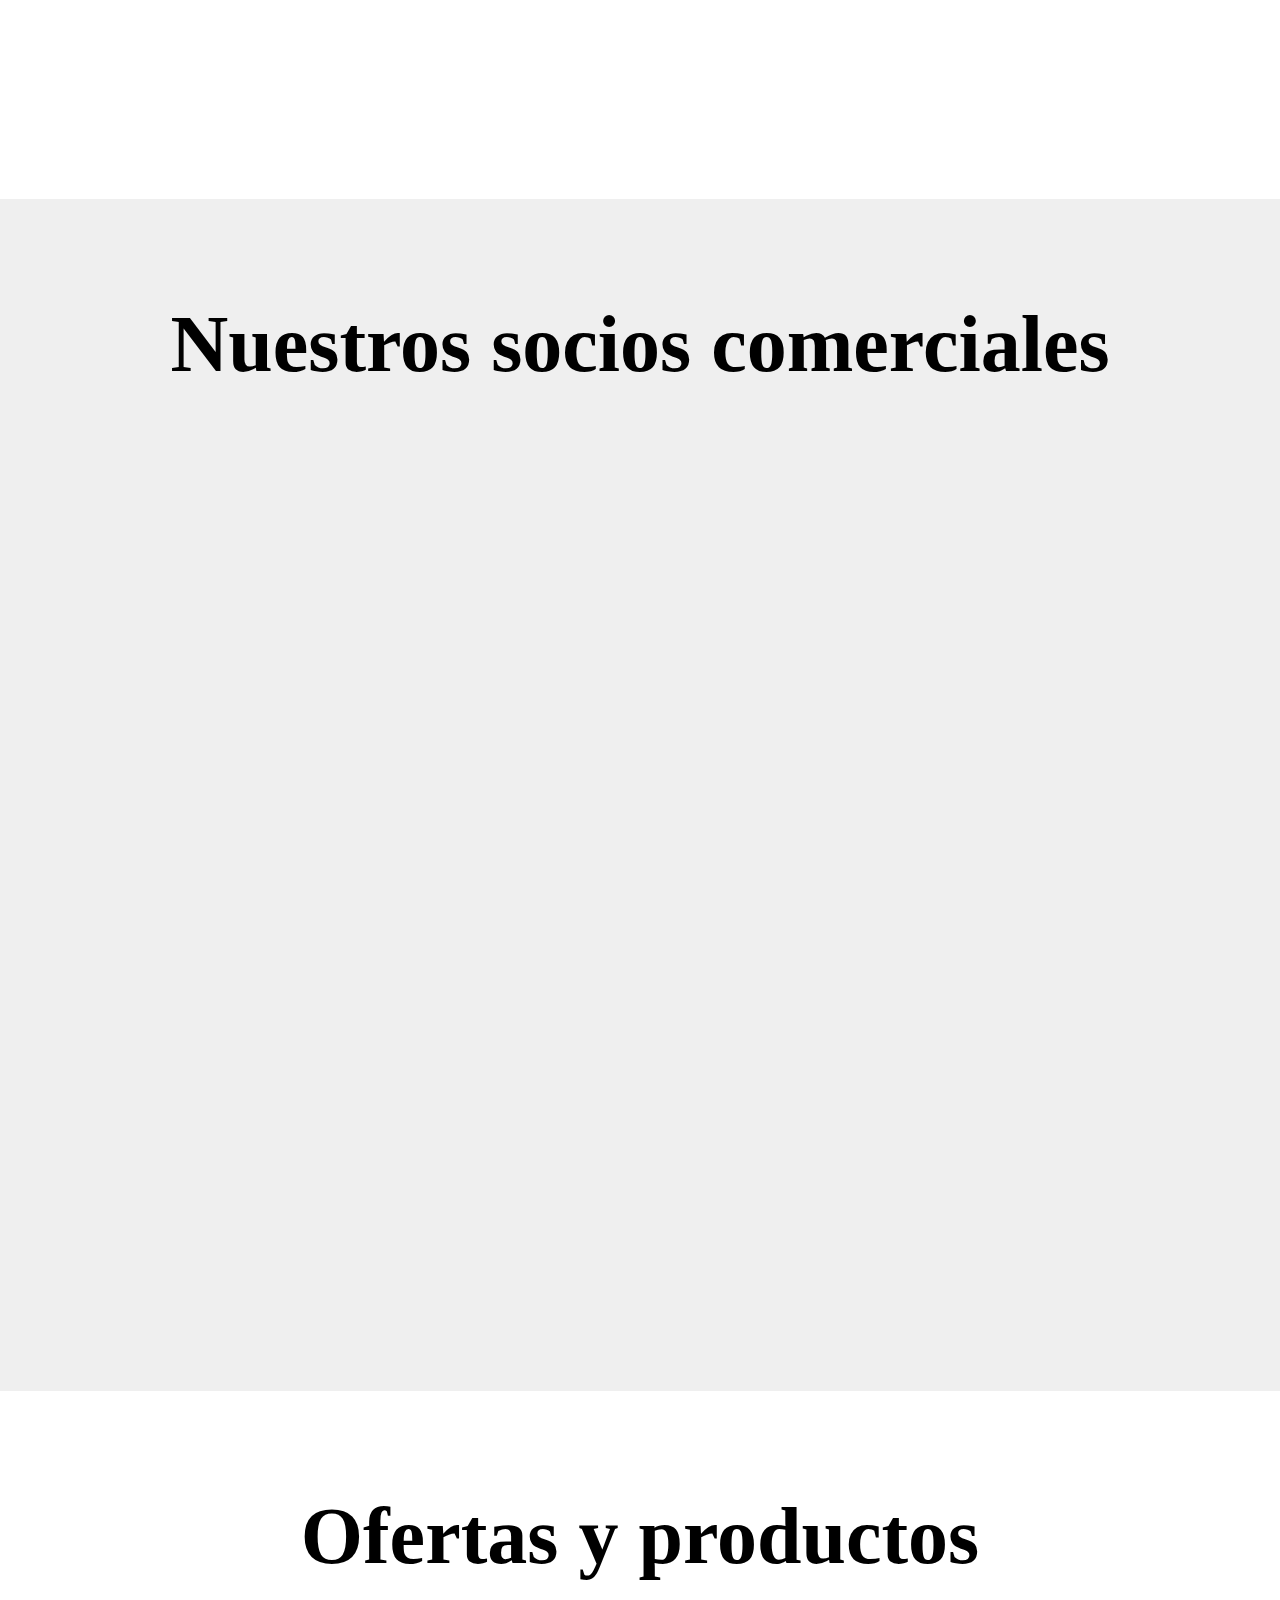
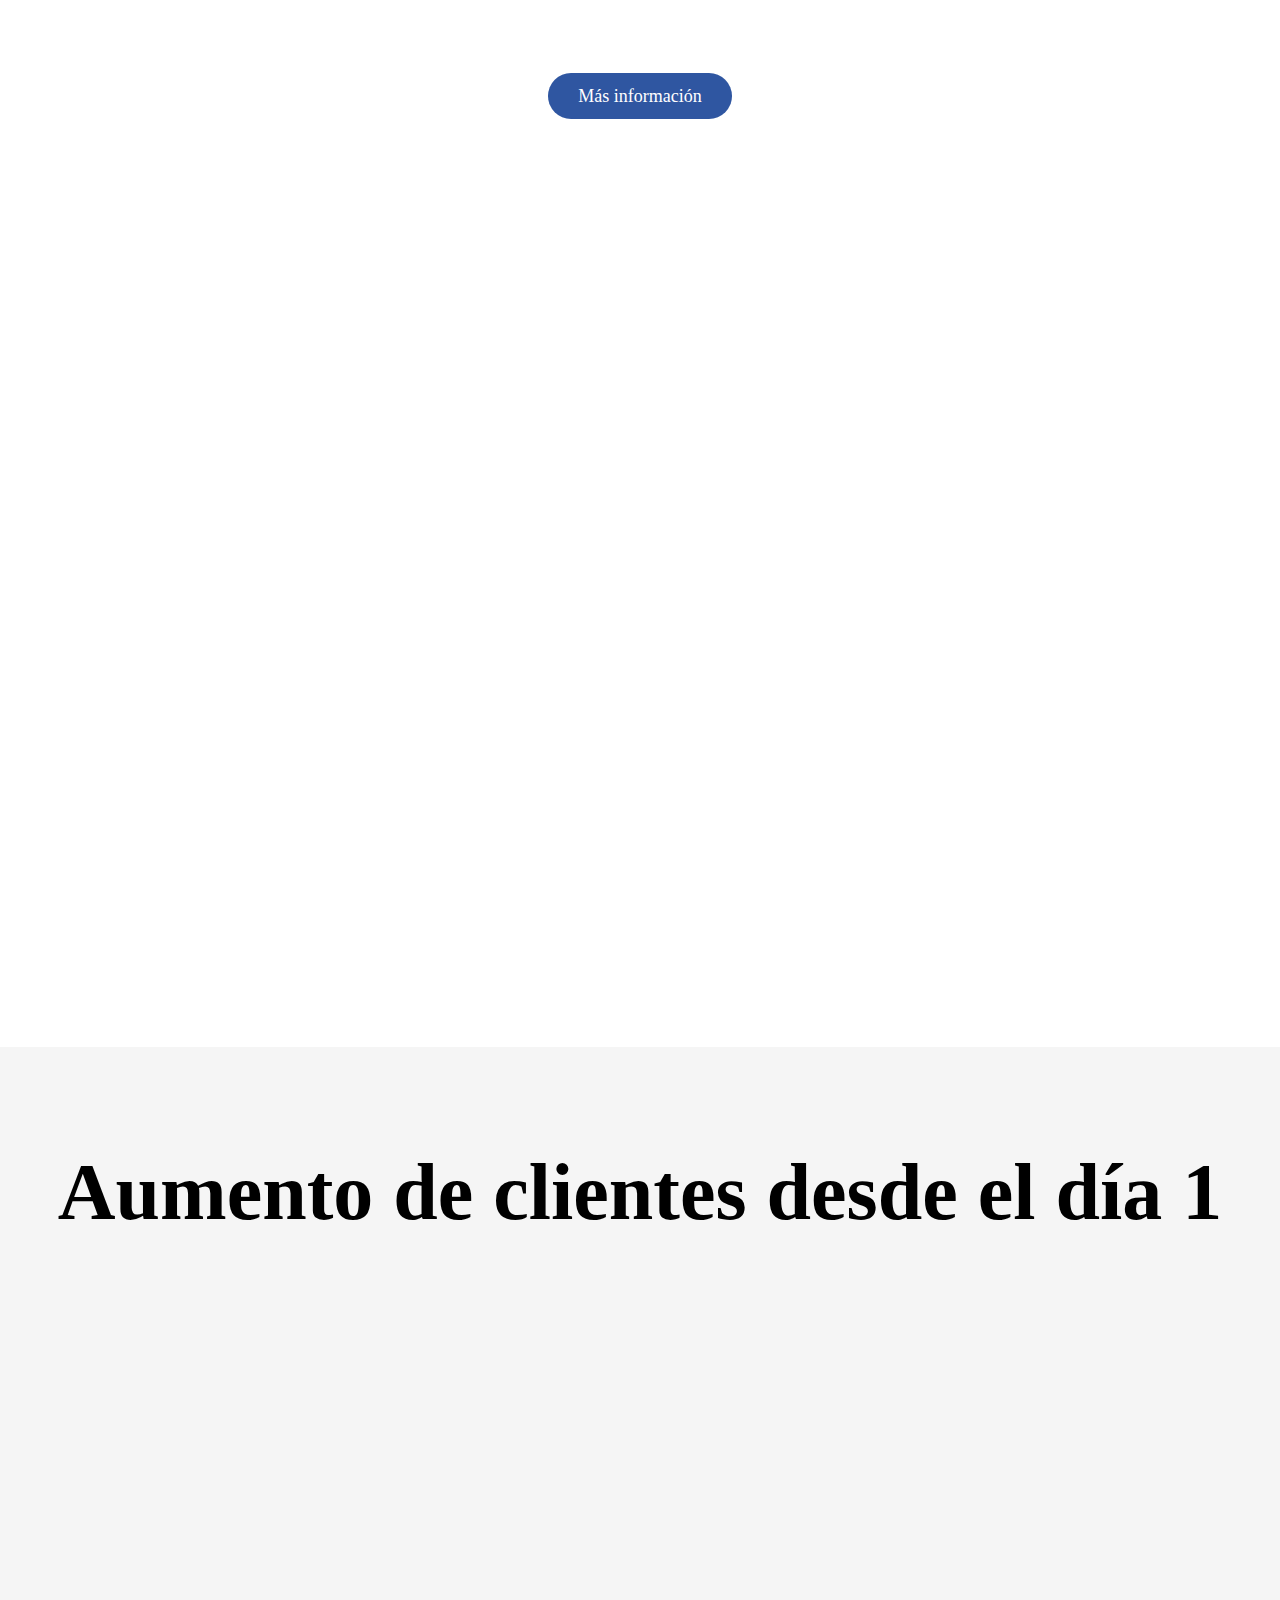
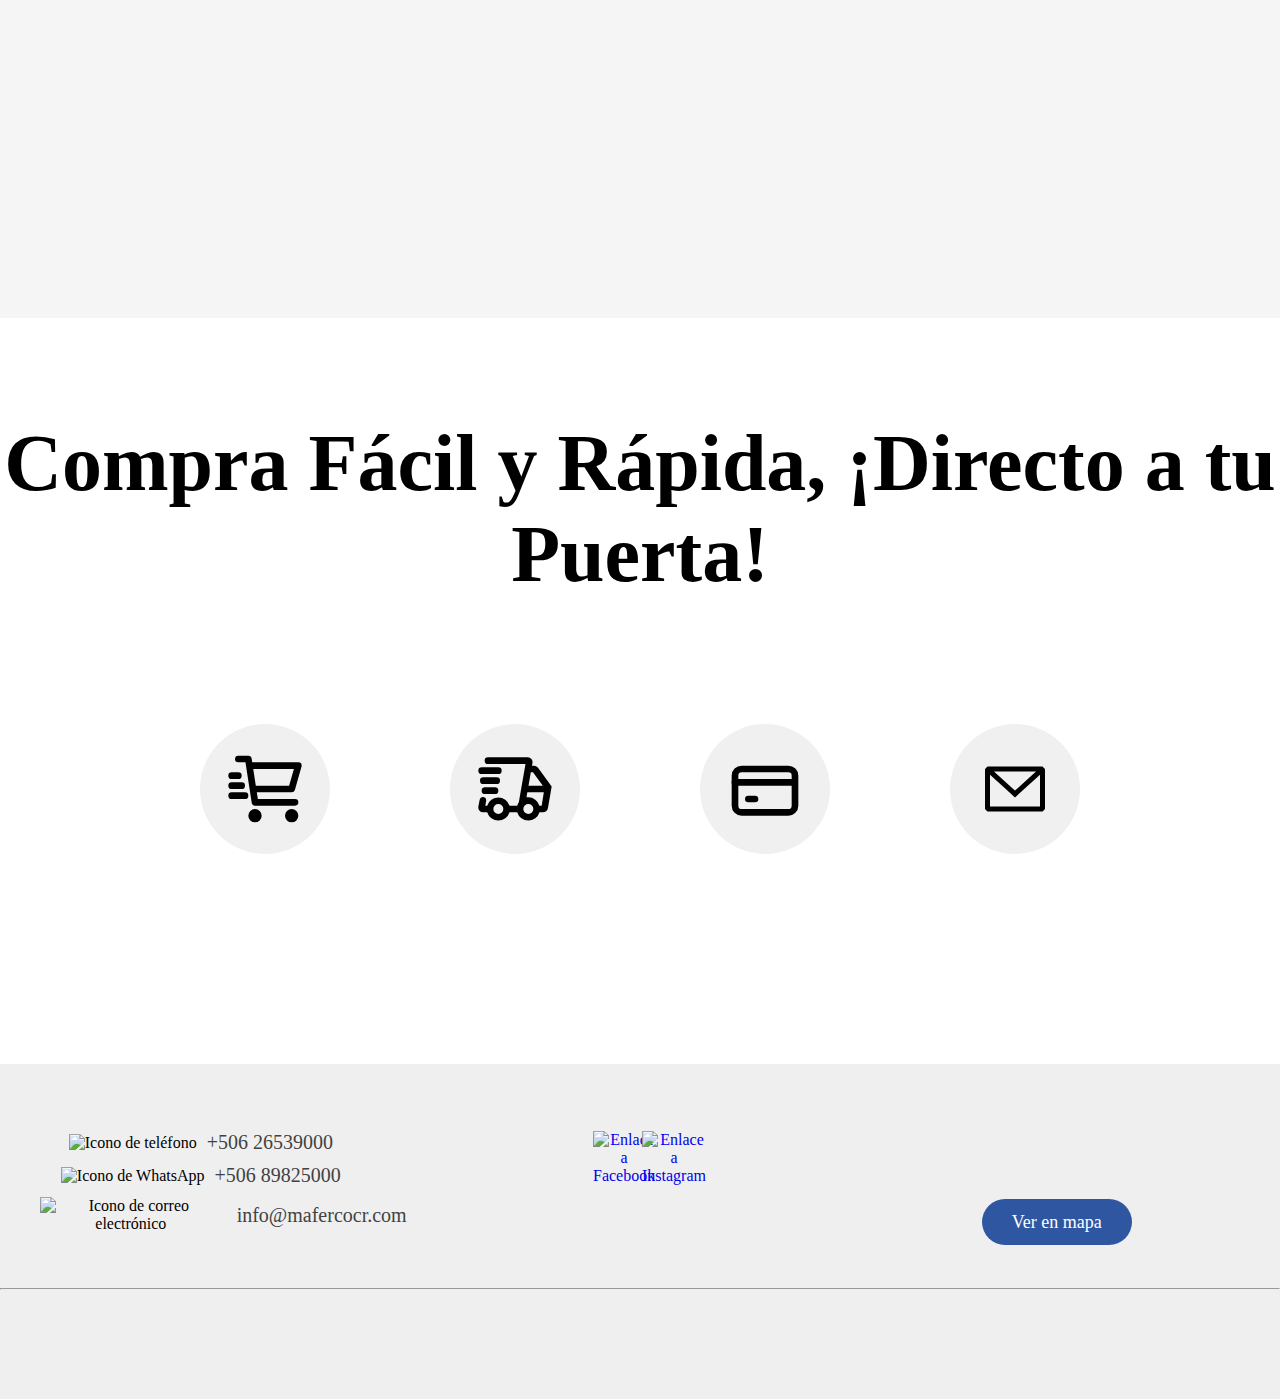
==== commit 159b3429: "Update: footer information updated" ====
--- a/index.html
+++ b/index.html
@@ -378,7 +378,7 @@
 
             <div class="box">
                 <h3>Ubicación</h3>
-                <p>Encuéntranos 150 metros al este de la bomba de Huacas, Guanacaste</p>
+                <p>150 metros al este de la bomba de Huacas, Guanacaste</p>
 
                 <a href="https://www.google.com/maps/place/MAFERCO/@10.1535928,-85.6342019,9z/data=!4m6!3m5!1s0x8f9e31c51eeaf041:0xa7167a04888ff225!8m2!3d10.3686119!4d-85.7652868!16s%2Fg%2F11s_t2xscb!5m1!1e2?entry=ttu&g_ep=EgoyMDI0MTAxNi4wIKXMDSoASAFQAw%3D%3D"
                     class="btn-1" target="_blank">Ver en mapa
@@ -388,7 +388,7 @@
         </div>
         <hr>
         <div class="rights">
-            <p>&copy; 2024 Materiales Ferreteros La Costa - MAFERCO.<br>Todos los derechos reservados.</p>
+            <p>&copy; 2024 Materiales Ferreteros La Costa - MAFERCO.<br>Todos los derechos reservados.<br>David Oporta & Andrés Castillo - UTN</p>
         </div>
     </footer>
 
--- a/css/styles.css
+++ b/css/styles.css
@@ -388,7 +388,7 @@
 }
 
 .medios-contacto {
-    font-size: 22px;
+    font-size: 20px;
     color: #424242;
 }
 
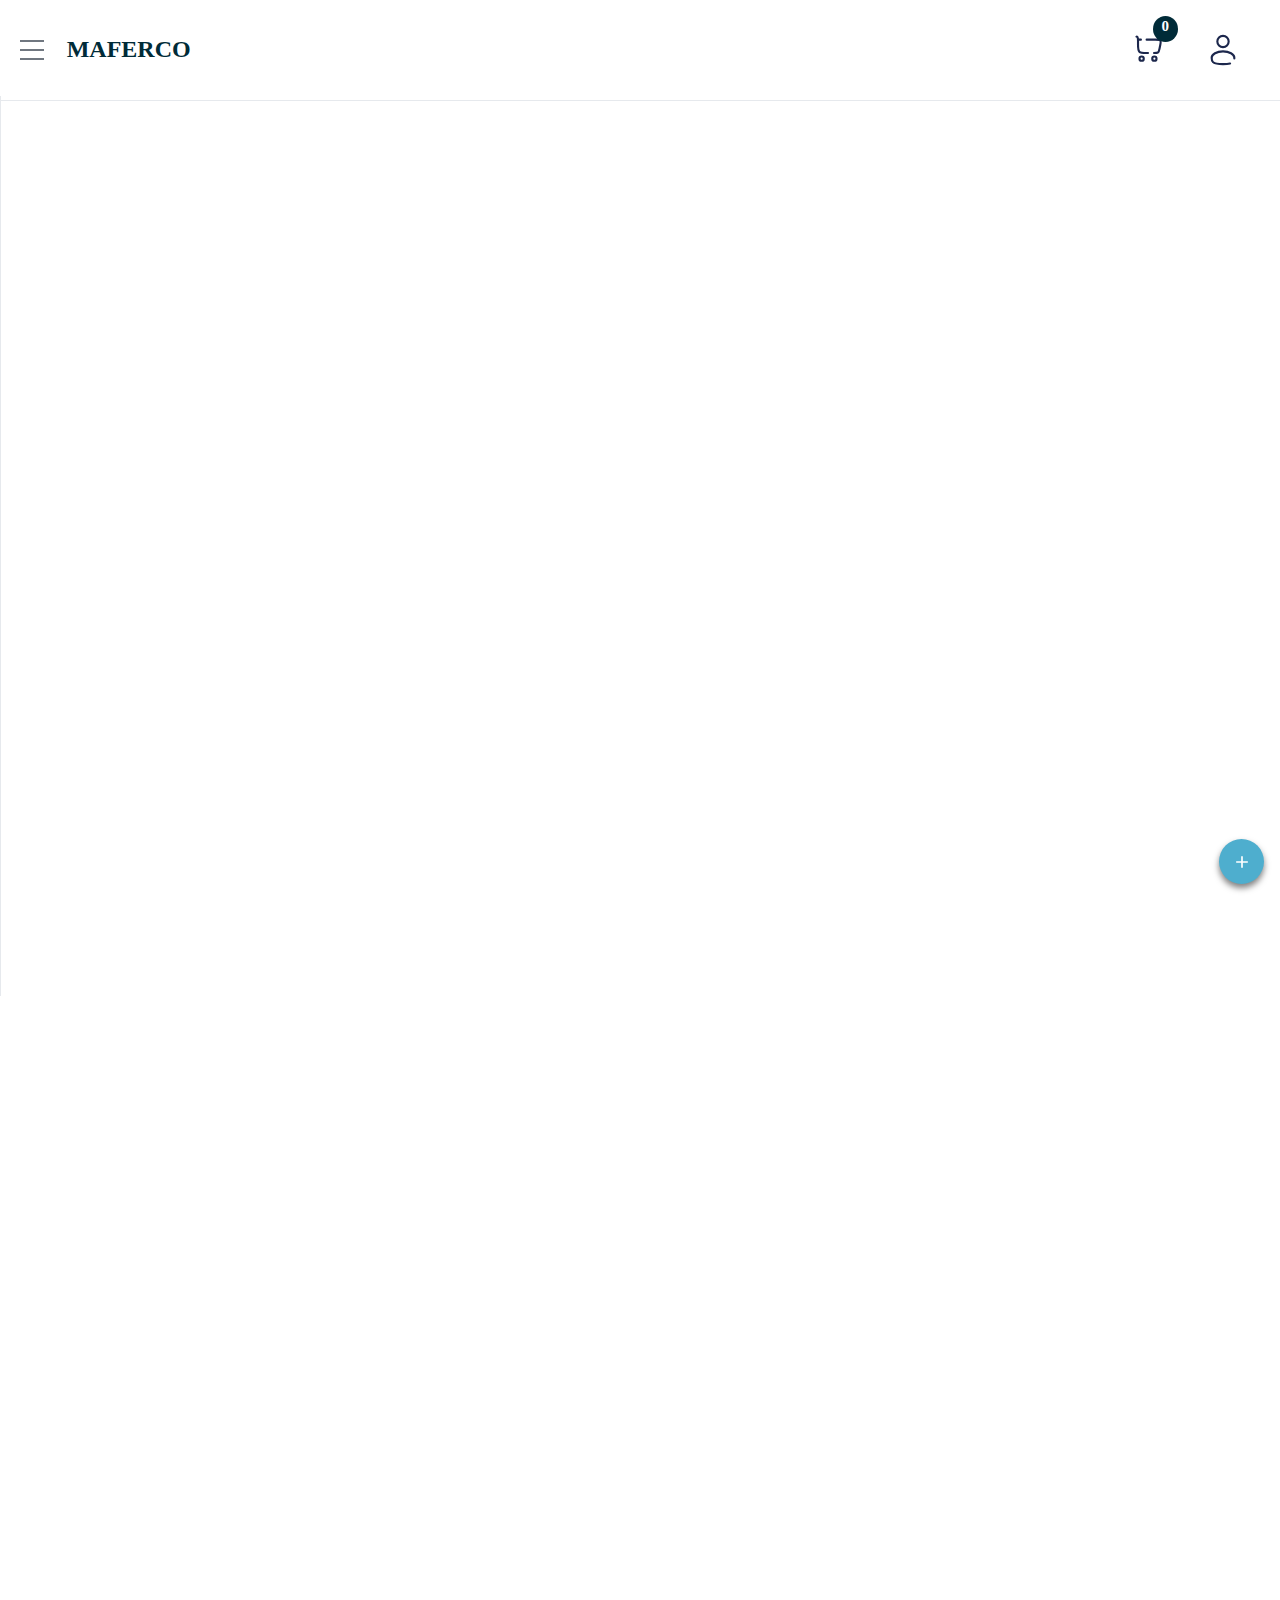
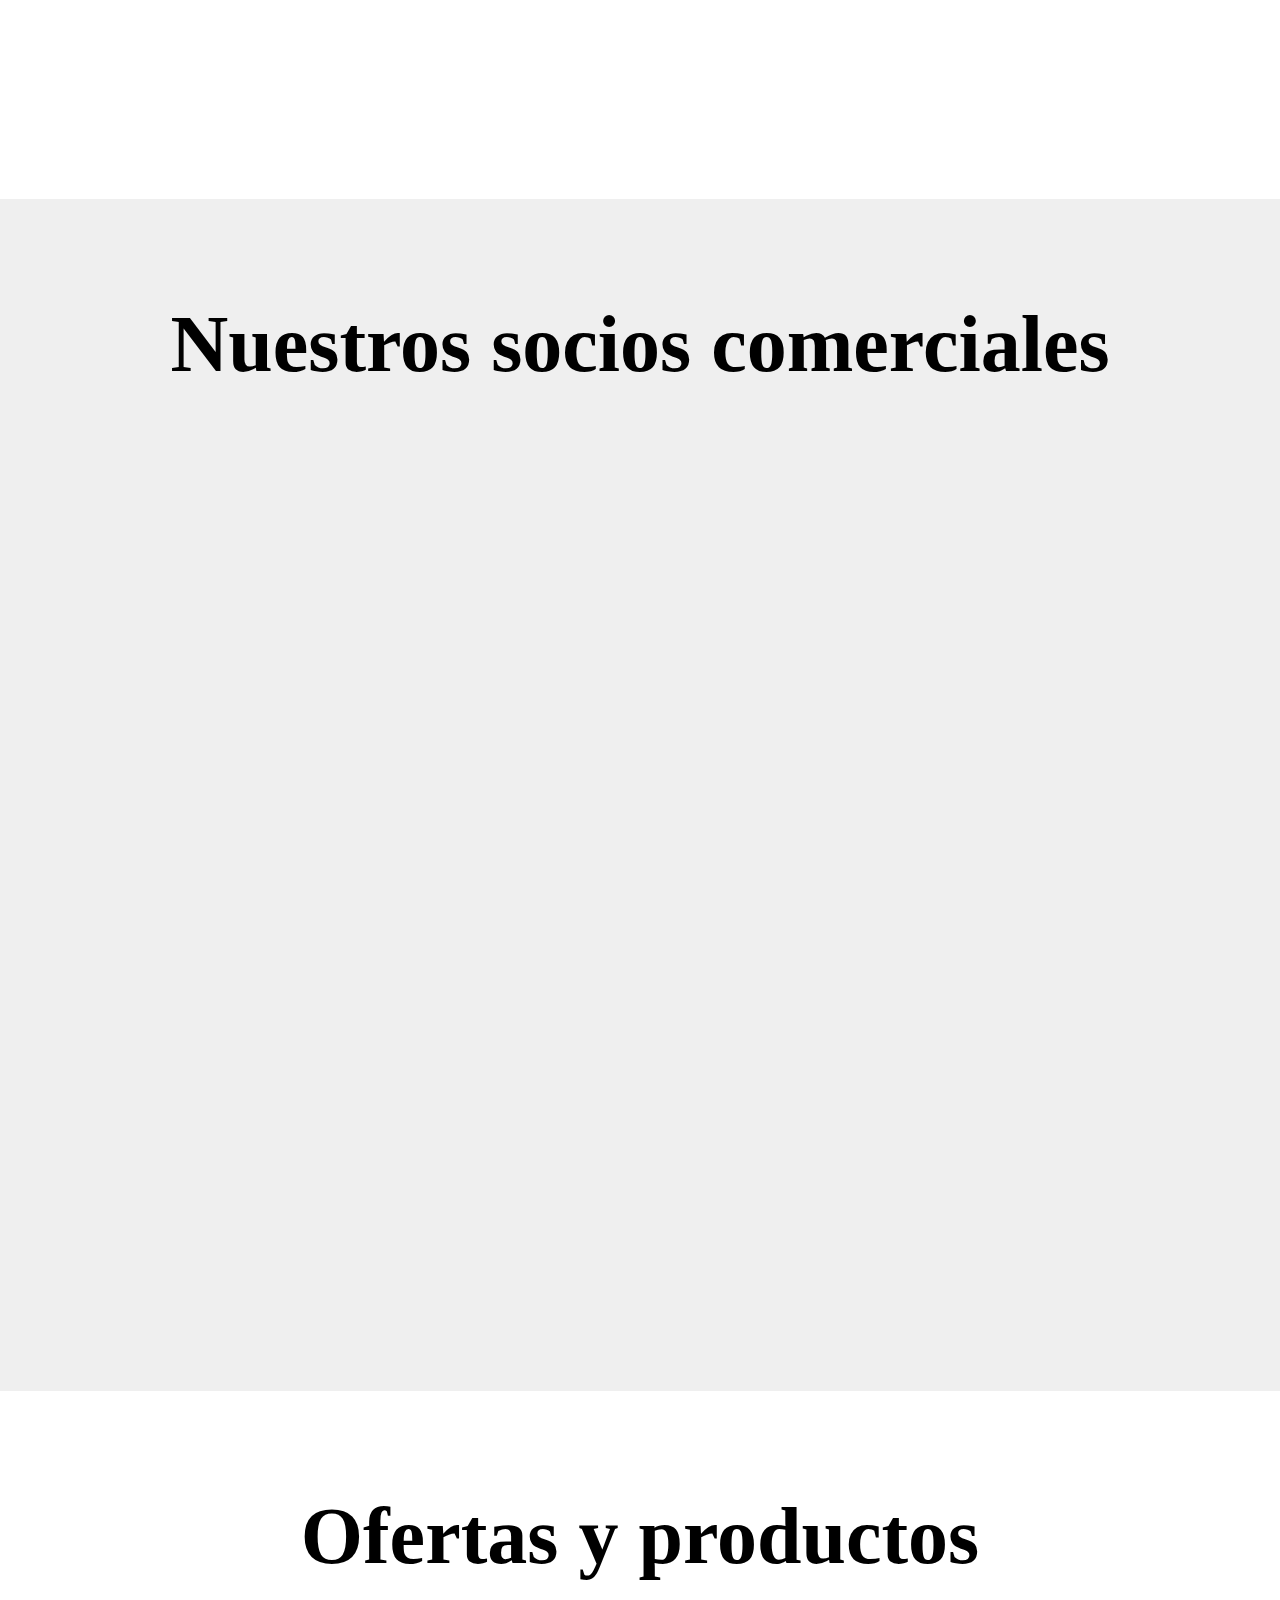
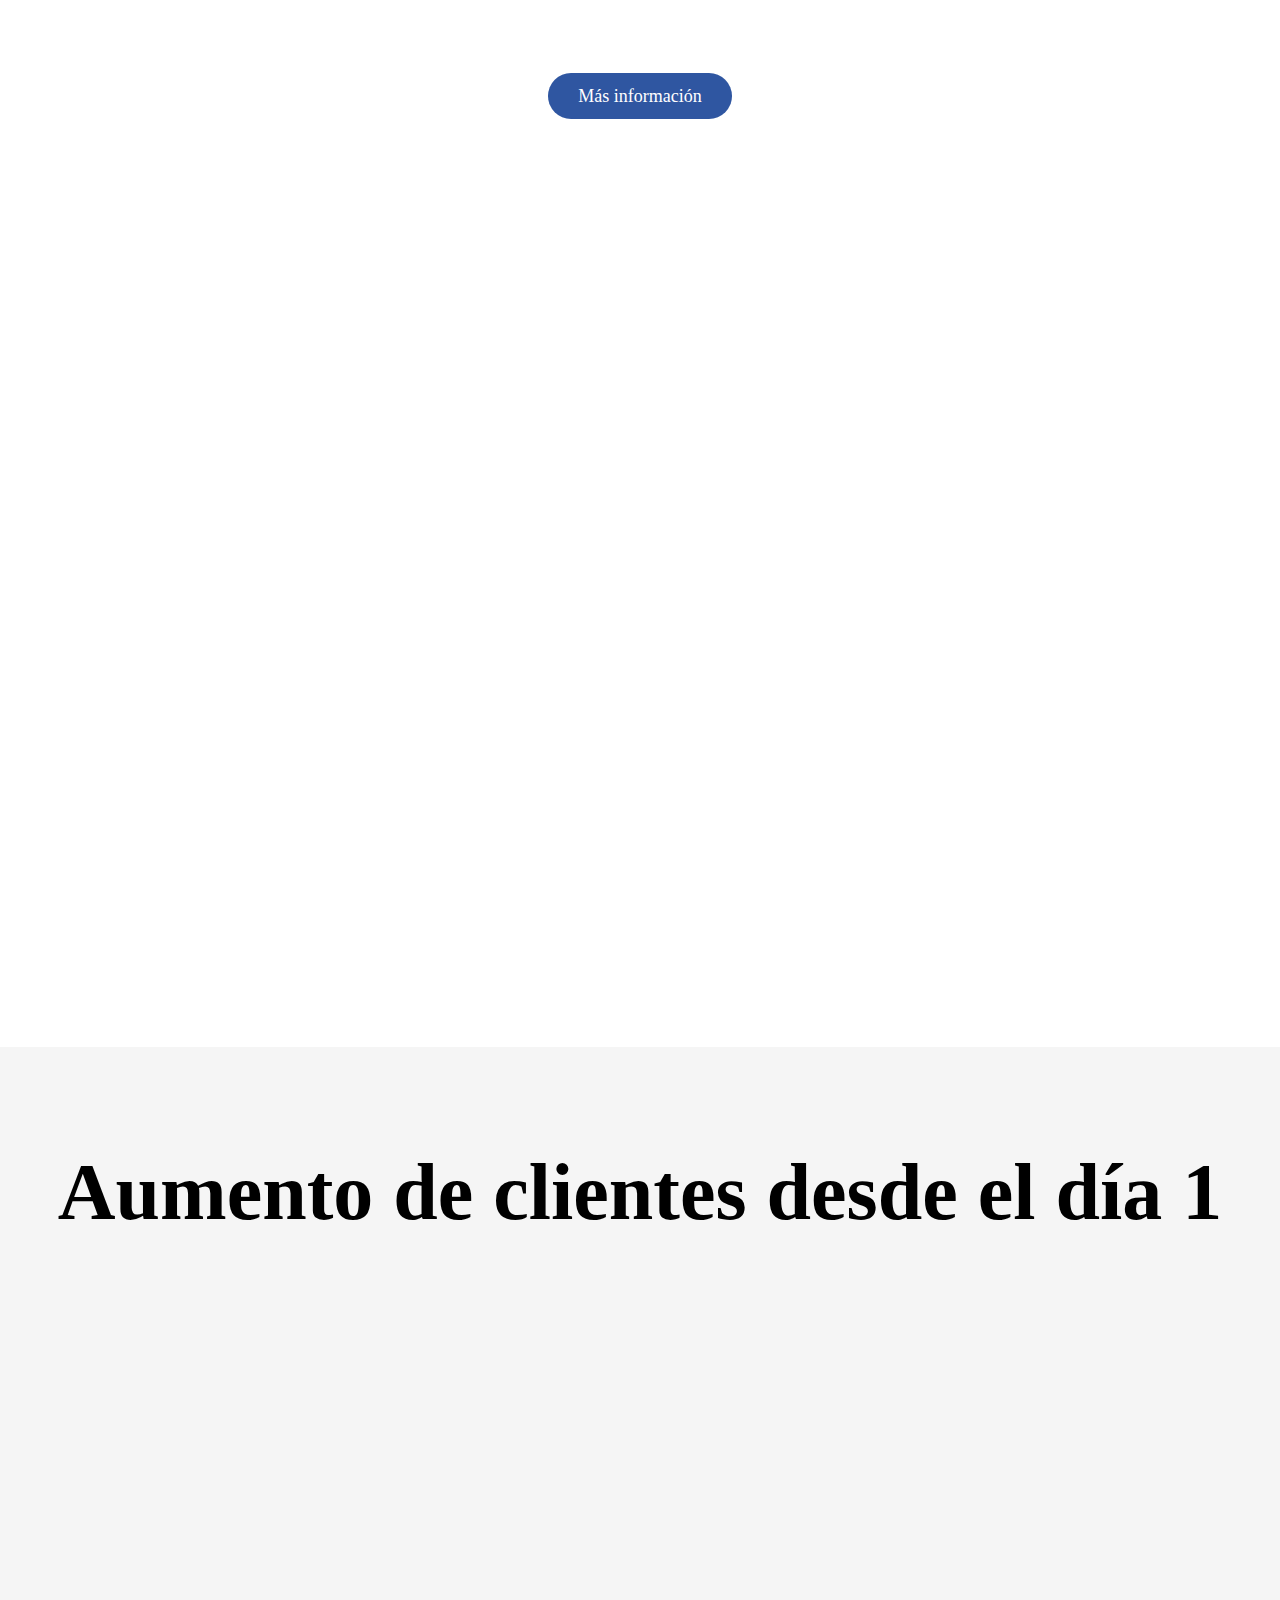
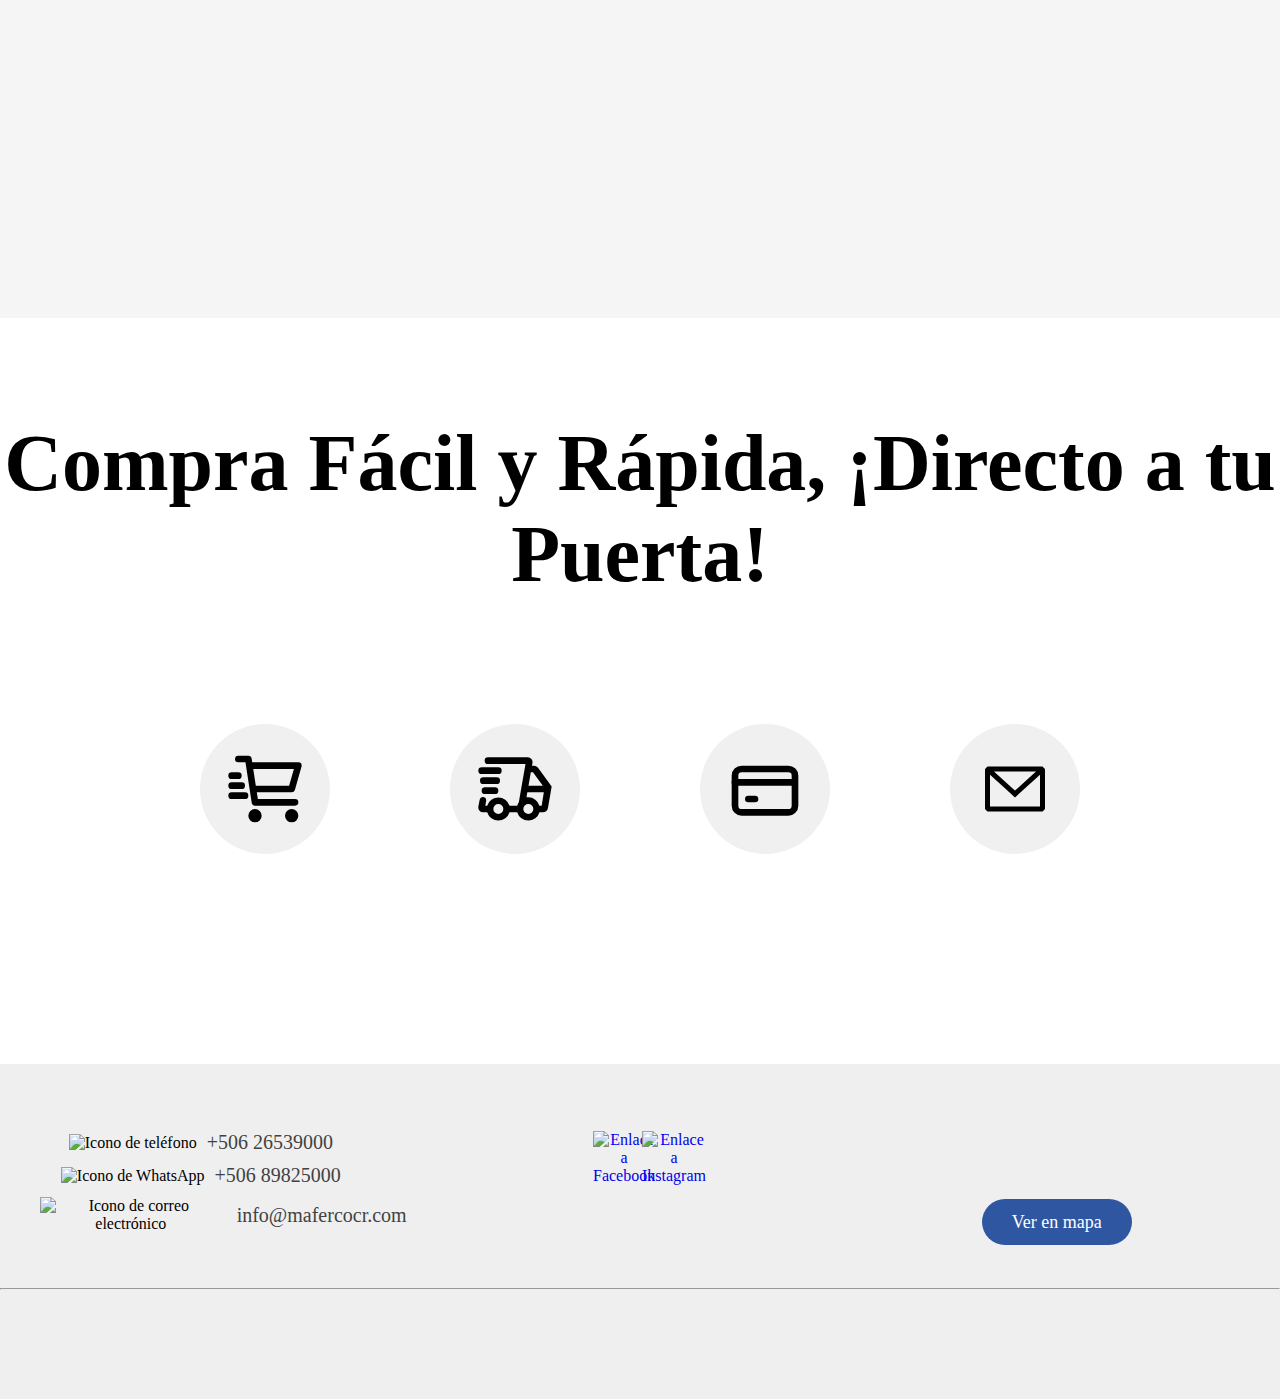
==== commit eddb7402: "Shopping cart,  items amount was implement when adding more products to the cart" ====
--- a/index.html
+++ b/index.html
@@ -33,9 +33,12 @@
             </div>
         </div>
         <div class="right">
-            <a href="pago.html">
-                <img src="img/iconos/carrito.svg" alt="Carrito de compras" class="icon">
-            </a>
+            <div class="cart-container">
+                <a href="pago.html">
+                    <img src="img/iconos/carrito.svg" alt="Carrito de compras" class="icon" id="cart-icon">
+                    <span id="cart-count" class="cart-count">0</span> <!-- Indicador de cantidad -->
+                </a>
+            </div>
             <img src="img/iconos/usuario.svg" alt="Inicio de sesión" class="icon">
         </div>
     </header>
@@ -83,12 +86,6 @@
                     <a href="acerca-de.html">
                         <img src="img/iconos/acerca-de.svg" alt="Página acerca de">
                         <span>Acerca de</span>
-                    </a>
-                </li>
-                <li>
-                    <a href="login.html">
-                        <img src="img/iconos/log-out-svgrepo-com.png" alt="Cerrar sesión page">
-                        <span>Cerrar sesión</span>
                     </a>
                 </li>
             </ul>
@@ -166,7 +163,7 @@
                         Colores vibrantes y acabados perfectos para renovar tus espacios. ¡Encuentra lo que necesitas en
                         nuestra ferretería!</div>
                     <div class="btn-vermas">
-                        <button>Ver más</button>
+                        <button onclick="location.href='productos-servicios.html';">Ver más</button>
                     </div>
                 </div>
             </div>
@@ -179,7 +176,7 @@
                     <div class="des">Gran variedad de herramientas para todos tus proyectos. Calidad, durabilidad y el
                         mejor precio en un solo lugar.</div>
                     <div class="btn-vermas">
-                        <button>Ver más</button>
+                        <button onclick="location.href='productos-servicios.html';">Ver más</button>
                     </div>
                 </div>
 
@@ -193,7 +190,7 @@
                     <div class="des" style="color: #fff;">Con los mejores productos para un acabado perfecto. Encuentra
                         pintura y herramientas que harán de tus proyectos una obra de arte.</div>
                     <div class="btn-vermas">
-                        <button>Ver más</button>
+                        <button onclick="location.href='productos-servicios.html';">Ver más</button>
                     </div>
                 </div>
 
@@ -207,7 +204,7 @@
                     <div class="des" style="color: #000;">Desde cocinas hasta salas, encuentra los materiales perfectos
                         para dar forma a tus ideas con elegancia y durabilidad.</div>
                     <div class="btn-vermas">
-                        <button>Ver más</button>
+                        <button onclick="location.href='productos-servicios.html';">Ver más</button>
                     </div>
                 </div>
             </div>
@@ -310,36 +307,36 @@
             <p>En nuestra ferretería en línea, hacer tus compras nunca fue tan sencillo. Encuentra todo lo que necesitas para tu hogar o proyecto en solo unos clics. Explora nuestras categorías, añade tus productos al carrito y disfruta de un pago seguro y ágil. ¡Recibe tus herramientas y materiales directamente en tu casa, sin complicaciones!
             </p>
 
-            <div class="compra-container">
-                <div class="paso">
-                    <div class="icono">
-                        <img src="img/iconos/cart.svg" alt="Agregar al carrito">
-                    </div>
-                    <p>Agrega tus productos favoritos al carrito de compras</p>
-                </div>
-              
-                <div class="paso">
-                    <div class="icono">
-                        <img src="img/iconos/delivery.svg" alt="Seleccionar envio o retiro en sucursal">
-                    </div>
-                    <p>Selecciona si requires envio o si retirarás en la sucursal</p>
-                </div>
-        
-                <div class="paso">
-                    <div class="icono">
-                        <img src="img/iconos/payment.svg" alt="Seleccionar método de pago">
-                    </div>
-                    <p>Selecciona tu método de pago preferido</p>
-                </div>
-        
-                <div class="paso">
-                    <div class="icono">
-                        <img src="img/iconos/email.svg" alt="Recibirás la factura y estado del pedido a través del correo electrónico">
-                    </div>
-                    <p>Recibirás la factura y estado del pedido a través del correo electrónico</p>
-                </div>
-            </div>
-        </div>
+                <div class="compra-container">
+                    <div class="paso">
+                        <div class="icono">
+                            <img src="img/iconos/cart.svg" alt="Agregar al carrito">
+                        </div>
+                        <p>Agrega tus productos favoritos al carrito de compras</p>
+                    </div>
+                  
+                    <div class="paso">
+                        <div class="icono">
+                            <img src="img/iconos/delivery.svg" alt="Seleccionar envio o retiro en sucursal">
+                        </div>
+                        <p>Selecciona si requires envio o si retirarás en la sucursal</p>
+                    </div>
+            
+                    <div class="paso">
+                        <div class="icono">
+                            <img src="img/iconos/payment.svg" alt="Seleccionar método de pago">
+                        </div>
+                        <p>Selecciona tu método de pago preferido</p>
+                    </div>
+            
+                    <div class="paso">
+                        <div class="icono">
+                            <img src="img/iconos/email.svg" alt="Recibirás la factura y estado del pedido a través del correo electrónico">
+                        </div>
+                        <p>Recibirás la factura y estado del pedido a través del correo electrónico</p>
+                    </div>
+                </div>
+            </div>
     </section>
 
     <footer class="footer">
--- a/css/styles.css
+++ b/css/styles.css
@@ -160,6 +160,29 @@
     transition: width 0.5s ease;
 }
 
+
+/*Para el indicador del carrito*/
+.cart-container {
+    position: relative;
+    display: inline-block;
+  }
+  .cart-count {
+    position: absolute;
+    top: -7px;
+    right: -5px;
+    background-color: #002B38;
+    color: white;
+    border-radius: 50%;
+    padding: 2px;
+    font-size: 15px;
+    font-weight: bold;
+    min-width: 25px;
+    text-align: center;
+    height: 26px;
+  }
+  
+
+
 .sidebar ul {
     padding: 0;
 }
--- a/css/index.css
+++ b/css/index.css
@@ -248,6 +248,7 @@
     object-fit: cover;
 }
 
+
 /* ------------------- carousel de imagenes-------------------*/
 
 .container-sliderprincipal{
@@ -401,6 +402,8 @@
     text-align: center;
 }
 
+
+
 .compra-container {
     display: flex;
     justify-content: center;
@@ -548,3 +551,60 @@
     }
 }
 
+
+@media screen and (max-width: 768px) {
+    /* Reducir el tamaño del ícono del carrito */
+
+    #cart-details {
+        display: block; 
+        width: 280px; 
+        min-height: 280px; 
+        padding: 15px; 
+    }
+
+    .view-details-btn {
+        display: block; /* Lo mostramos en pantallas pequeñas */
+    }
+
+    .cart-items {
+        max-height: 200px; 
+    }
+
+    .cart-item {
+        font-size: 14px; 
+    }
+
+  
+    .empty-cart {
+        font-size: 14px; 
+        padding: 8px; 
+    }
+}
+
+
+@media screen and (max-width: 480px) {
+    /* Reducir aún más el tamaño del ícono */
+    .cart-details {
+        width: 250px; 
+        min-height: 250px;
+        padding: 10px; 
+    }
+
+    .cart-items {
+        max-height: 150px; 
+    }
+
+    .cart-item {
+        font-size: 12px; 
+    }
+
+    .empty-cart {
+        font-size: 12px; 
+        padding: 6px; 
+    }
+
+    .view-details-btn {
+        display: block; /* Lo mostramos en pantallas pequeñas */
+    }
+}
+
